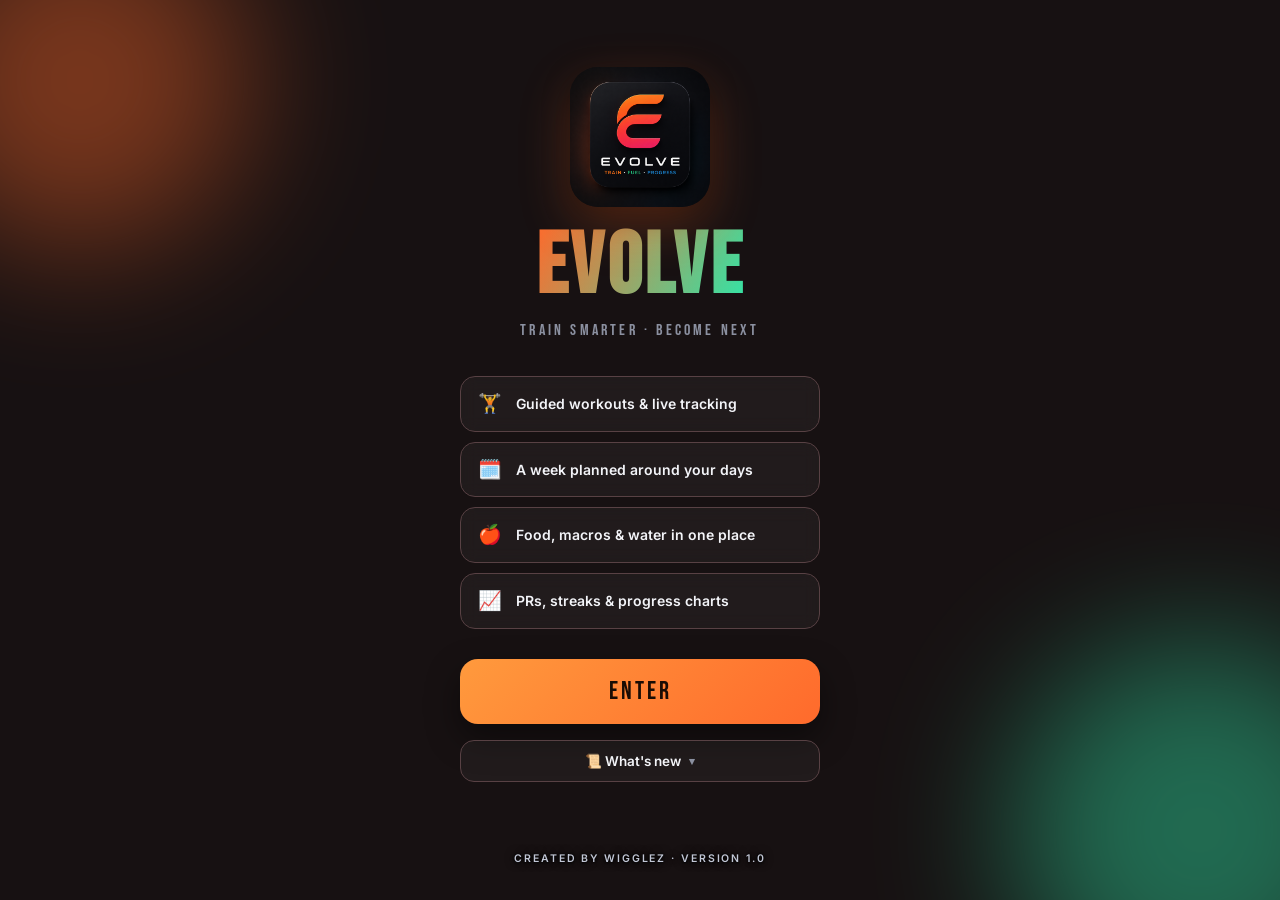
==== index.html @ 2e48fc74 "UI fixes UI fixes" ====
<!doctype html>
<html lang="en">
<head>
<meta charset="utf-8">
<meta name="viewport" content="width=device-width, initial-scale=1, viewport-fit=cover, maximum-scale=1, user-scalable=no">
<meta name="mobile-web-app-capable" content="yes">
<meta name="application-name" content="Evolve">
<meta name="apple-mobile-web-app-capable" content="yes">
<meta name="apple-mobile-web-app-title" content="Evolve">
<meta name="apple-mobile-web-app-status-bar-style" content="black-translucent">
<meta name="theme-color" content="#0C0D11">
<link rel="manifest" href="manifest.json">
<link rel="icon" type="image/png" sizes="64x64" href="favicon.png">
<link rel="icon" type="image/png" sizes="192x192" href="icon-192.png">
<link rel="apple-touch-icon" href="apple-touch-icon.png">
<title>Evolve</title>
<link rel="preconnect" href="https://fonts.googleapis.com">
<link rel="preconnect" href="https://fonts.gstatic.com" crossorigin>
<link href="https://fonts.googleapis.com/css2?family=Bebas+Neue&family=Archivo:wght@600;700;800;900&family=Inter:wght@400;500;600;700;800&display=swap" rel="stylesheet">
<link rel="stylesheet" href="styles.css">
</head>
<body>

<!-- SPLASH -->
<div id="splash">
  <div class="splash-orb o1"></div><div class="splash-orb o2"></div>
  <div class="splash-inner">
    <img class="splash-logo-img" src="icon-512.png" alt="Evolve app logo">
    <div class="splash-mark disp">EVOLVE</div>
    <div class="splash-tag">TRAIN SMARTER · BECOME NEXT</div>
    <div class="splash-feats">
      <div class="sf"><span>🏋️</span>Guided workouts & live tracking</div>
      <div class="sf"><span>🗓️</span>A week planned around your days</div>
      <div class="sf"><span>🍎</span>Food, macros & water in one place</div>
      <div class="sf"><span>📈</span>PRs, streaks & progress charts</div>
    </div>
    <button class="splash-enter" id="enterBtn">ENTER</button>
    <button class="splash-news" id="newsToggle" style="margin-top:16px">📜 What's new<span class="news-chev" id="newsChev">▾</span></button>
    <div class="splash-news-body" id="newsBody"></div>
  </div>
  <div class="splash-foot">Created by Wigglez · Version 1.0</div>
</div>

<!-- APP -->
<div id="app">

  <!-- TRAIN -->
  <!-- HOME (Today) -->
  <section class="screen" id="view-home">
    <div class="topbar">
      <div><div class="hello" id="helloTxt">Let's move</div><div class="date" id="dateTxt">—</div></div>
      <div class="av" id="avInit">E</div>
    </div>
    <div id="homeBody"></div>
  </section>

  <!-- TRAIN (library) -->
  <section class="screen" id="view-train">
    <div class="sect-h" style="margin-top:4px"><h3 style="font-size:30px">Train</h3></div>
    <div class="train-sub">Your workout library — pick a muscle, a preset, or go mega.</div>
    <div id="trainBody"></div>
  </section>

  <!-- CARDIO -->
  <section class="screen" id="view-cardio"><div id="cardioBody"></div></section>

  <!-- FUEL -->
  <section class="screen" id="view-fuel"><div id="fuelBody"></div></section>

  <!-- STATS / PROGRESS -->
  <section class="screen" id="view-stats"><div id="statsBody"></div></section>

  <!-- MORE -->
  <section class="screen" id="view-more"><div id="moreBody"></div></section>
  <section class="screen" id="view-coach"><div id="coachBody"></div></section>

</div>

<!-- LIVE TRACKER -->
<div id="live">
  <div class="live-head">
    <button class="iconbtn" id="liveClose">✕</button>
    <div class="ttl" id="liveTitle">Workout</div>
    <div class="row" style="gap:8px">
      <button class="iconbtn star" id="liveFav" title="Save as favourite">☆</button>
      <button class="btn str sm" id="liveFinish">Finish</button>
    </div>
  </div>
  <div class="live-body" id="liveBody"></div>
  <div class="rest-bar hidden" id="restBar"></div>
</div>

<!-- NAV -->
<nav id="nav" class="hidden">
  <button data-tab="home" class="on"><svg viewBox="0 0 24 24"><path d="M3 11l9-8 9 8M5 10v10h5v-6h4v6h5V10"/></svg>Home</button>
  <button data-tab="train"><svg viewBox="0 0 24 24"><path d="M6.5 6.5l11 11M4 8l-1 1 2 2M20 16l1-1-2-2M8 4l-1 1 2 2M16 20l1-1-2-2"/><rect x="5" y="9" width="3" height="6" rx="1"/><rect x="16" y="9" width="3" height="6" rx="1"/></svg>Train</button>
  <button data-tab="fuel" class="fuelTab"><svg viewBox="0 0 24 24"><path d="M12 3c0 3-2 4-2 7a4 4 0 008 0c0-4-3-6-3-9M12 21a6 6 0 01-6-6"/></svg>Fuel</button>
  <button data-tab="stats"><svg viewBox="0 0 24 24"><path d="M4 20V10M10 20V4M16 20v-7M22 20H2"/></svg>Progress</button>
  <button data-tab="more"><svg viewBox="0 0 24 24"><circle cx="12" cy="12" r="3"/><path d="M19 12a7 7 0 00-.1-1l2-1.5-2-3.4-2.3 1a7 7 0 00-1.7-1l-.3-2.6h-4l-.3 2.6a7 7 0 00-1.7 1l-2.3-1-2 3.4 2 1.5a7 7 0 000 2l-2 1.5 2 3.4 2.3-1a7 7 0 001.7 1l.3 2.6h4l.3-2.6a7 7 0 001.7-1l2.3 1 2-3.4-2-1.5a7 7 0 00.1-1z"/></svg>More</button>
</nav>
<button id="fuelFab" class="hidden" aria-label="Add food">＋</button>


<!-- MODAL -->
<div id="modalWrap"><div class="modal-bg" id="modalBg"></div><div class="modal" id="modal"></div></div>

<div id="flash"></div>
<div id="toast"></div>
<div id="kbdDone"><button type="button">Done</button></div>
<script src="data.js"></script>
<script src="food-packs.js"></script>
<script src="app.js"></script>
</body>
</html>
---- styles.css ----
:root{
  /* v3.31 — heading font is switchable in Settings → Preferences.
     Default "Modern" = Inter (clean). JS swaps this var for Bold/Classic. */
  --font-disp:"Inter",-apple-system,BlinkMacSystemFont,"Segoe UI",Roboto,sans-serif;
  --font-disp-spacing:-0.01em;
  --ink:#0C0D11; --ink2:#101218; --surface:#15171F; --surface2:#1C1F2A; --surface3:#232735;
  --line:#272B38; --line2:#333849;
  --text:#F3F4F8; --muted:#8B90A0; --muted2:#5C6273;
  --strength:#FF6A2C; --strength2:#FF9A3D;
  --fuel:#2FE6A8; --fuel2:#37E0C4;
  --danger:#FF5470; --gold:#FFC857; --blue:#5AA9FF;
  --r:16px; --r-sm:11px; --r-lg:24px;
  --grad-brand:linear-gradient(120deg,var(--strength),var(--fuel));
  --grad-str:linear-gradient(135deg,var(--strength2),var(--strength));
  --grad-fuel:linear-gradient(135deg,var(--fuel2),var(--fuel));
  --shadow:0 10px 30px rgba(0,0,0,.45);
  --safe-b:env(safe-area-inset-bottom,0px);
  --safe-t:env(safe-area-inset-top,0px);
}
*{box-sizing:border-box;-webkit-tap-highlight-color:transparent}
html,body{margin:0;padding:0;background:var(--ink);color:var(--text);
  font-family:Inter,-apple-system,BlinkMacSystemFont,"Segoe UI",Roboto,sans-serif;
  font-size:16px;line-height:1.45;overscroll-behavior-y:none;-webkit-font-smoothing:antialiased}
html{touch-action:manipulation;-webkit-text-size-adjust:100%}
body{max-width:560px;margin:0 auto;min-height:100vh;position:relative;overflow-x:hidden}
h1,h2,h3,h4{margin:0;font-weight:700}
.disp{font-family:var(--font-disp);font-weight:800;letter-spacing:var(--font-disp-spacing,.01em);line-height:1.02}
button{font-family:inherit;cursor:pointer;border:none;background:none;color:inherit}
input,select{font-family:inherit;font-size:16px}
input:focus,select:focus,button:focus-visible{outline:2px solid var(--strength);outline-offset:2px}
a{color:var(--fuel)}
.num{font-variant-numeric:tabular-nums;font-feature-settings:"tnum"}
.muted{color:var(--muted)}
.tiny{font-size:12px}
.center{text-align:center}
.hidden{display:none!important}

/* ---------- SPLASH (v3 redesign) ---------- */
#splash{position:fixed;inset:0;z-index:200;background:var(--ink);
  display:flex;flex-direction:column;align-items:center;overflow-y:auto;overflow-x:hidden;
  padding:calc(36px + var(--safe-t)) 26px calc(34px + var(--safe-b));text-align:center;
  transition:opacity .5s ease, visibility .5s}
#splash.gone{opacity:0;visibility:hidden;pointer-events:none}
.splash-orb{position:absolute;border-radius:50%;filter:blur(70px);opacity:.42;pointer-events:none;
  animation:orb 9s ease-in-out infinite alternate}
.splash-orb.o1{width:340px;height:340px;top:-90px;left:-90px;background:var(--strength)}
.splash-orb.o2{width:380px;height:380px;bottom:-120px;right:-110px;background:var(--fuel);animation-delay:-4.5s}
@keyframes orb{from{transform:translate(0,0) scale(1)}to{transform:translate(26px,18px) scale(1.12)}}
.splash-inner{position:relative;z-index:2;display:flex;flex-direction:column;align-items:center;width:100%;max-width:360px;margin:auto 0 0}
.splash-news{width:100%;display:flex;align-items:center;justify-content:center;gap:8px;background:rgba(255,255,255,.045);border:1px solid var(--line2);border-radius:14px;padding:12px 14px;color:var(--text);font-weight:600;font-size:13.5px;font-family:inherit;margin-bottom:12px;cursor:pointer}
.splash-news .news-chev{transition:transform .2s;color:var(--muted);font-size:11px}
.splash-news.open .news-chev{transform:rotate(180deg)}
.splash-news-body{display:none;width:100%;background:rgba(255,255,255,.03);border:1px solid var(--line);border-radius:14px;padding:14px;margin:-4px 0 8px;text-align:left;font-size:12.5px;line-height:1.6;color:var(--muted);max-height:40vh;overflow:auto}
.splash-news-body.open{display:block}
.splash-news-body b{color:var(--text)}
.splash-logo-img{width:min(34vw,140px);height:auto;display:block;margin:0 auto 18px;
  border-radius:28px;box-shadow:0 18px 50px rgba(255,106,44,.28),0 8px 24px rgba(0,0,0,.5);
  animation:logoIn .7s cubic-bezier(.2,.8,.2,1) both}
@keyframes logoIn{from{opacity:0;transform:translateY(10px) scale(.94)}to{opacity:1;transform:none}}
.splash-mark{font-size:clamp(48px,15vw,86px);letter-spacing:.04em;line-height:1;max-width:100%;
  background:var(--grad-brand);-webkit-background-clip:text;background-clip:text;color:transparent}
.splash-tag{font-family:var(--font-disp),sans-serif;font-size:16px;letter-spacing:.2em;color:var(--muted);margin-top:8px}
.splash-feats{display:flex;flex-direction:column;gap:10px;width:100%;margin:34px 0 30px}
.sf{display:flex;align-items:center;gap:13px;text-align:left;font-size:14px;font-weight:600;color:var(--text);
  background:rgba(255,255,255,.045);border:1px solid var(--line2);border-radius:15px;padding:13px 16px;
  backdrop-filter:blur(8px);-webkit-backdrop-filter:blur(8px)}
.sf span{font-size:19px;width:26px;text-align:center}
.splash-enter{font-family:var(--font-disp),sans-serif;font-size:25px;letter-spacing:.12em;width:100%;
  padding:17px 0;border-radius:18px;background:var(--grad-str);color:#1a0c04;
  box-shadow:0 14px 34px rgba(0,0,0,.45);transition:transform .15s}
.splash-enter:active{transform:scale(.97)}
.splash-foot{margin-top:auto;padding-top:26px;color:#C2C7D6;font-size:10.5px;letter-spacing:.18em;text-transform:uppercase;z-index:2;font-weight:600;text-align:center;text-shadow:0 1px 4px rgba(0,0,0,.9),0 0 10px rgba(0,0,0,.7),0 0 2px rgba(0,0,0,.95)}

/* ---------- APP SHELL ---------- */
#app{display:none;flex-direction:column;min-height:100vh;padding-top:var(--safe-t)}
#app.on{display:flex}
.screen{display:none;flex:1;padding:14px 16px calc(150px + var(--safe-b));overflow-x:clip}
.screen.active{display:block;animation:fade .3s ease}
@keyframes fade{from{opacity:0;transform:translateY(6px)}to{opacity:1;transform:none}}

.topbar{display:flex;align-items:center;justify-content:space-between;padding:8px 2px 14px}
.topbar .hello{font-size:13px;color:var(--muted);letter-spacing:.04em}
.topbar .date{font-family:var(--font-disp),sans-serif;font-size:30px;letter-spacing:.03em}
.topbar .av{width:42px;height:42px;border-radius:50%;background:var(--grad-str);display:flex;
  align-items:center;justify-content:center;font-family:var(--font-disp);font-size:22px;color:#1a0c04}

.eyebrow{font-size:11px;letter-spacing:.22em;text-transform:uppercase;color:var(--muted);font-weight:600}
.sect-title{font-size:34px;margin:2px 0 14px}
.sect-h{display:flex;align-items:baseline;justify-content:space-between;margin:22px 0 12px}
.sect-h h3{font-family:var(--font-disp);font-size:26px;letter-spacing:var(--font-disp-spacing,.02em);font-weight:800}
.help-bar{display:flex;align-items:center;justify-content:space-between;width:100%;gap:10px;
  background:var(--surface);border:1px solid var(--line);border-radius:12px;
  padding:10px 14px;margin:0 0 12px;color:var(--muted);font-size:13.5px;font-weight:600;transition:transform .12s}
.help-bar:active{transform:scale(.99)}
.help-bar .hb-l{display:flex;align-items:center;gap:8px}
.help-bar .hb-i{color:var(--fuel);font-size:15px}
.help-bar .hb-go{color:var(--muted2);font-size:18px}
.help-body p{margin:0 0 11px;line-height:1.6;color:var(--muted)}
.help-body b{color:var(--text)}
.help-body .help-lead{color:var(--text);font-weight:600;font-size:14px;margin-bottom:14px;line-height:1.5}
.help-row{display:grid;grid-template-columns:104px 1fr;gap:12px;padding:9px 0;border-top:1px solid var(--line);align-items:start}
.help-row:first-of-type{border-top:none}
.help-row>b{color:var(--text);font-size:13px;font-weight:700;line-height:1.4}
.help-row>span{color:var(--muted);font-size:13px;line-height:1.5}
.help-row>span b{color:var(--text);font-weight:600}

/* cards */
.card{background:var(--surface);border:1px solid var(--line);border-radius:var(--r);padding:16px}
.card+.card{margin-top:12px}
.acc{background:var(--surface);border:1px solid var(--line);border-radius:var(--r);margin-bottom:12px;overflow:hidden}
.acc-head{width:100%;display:flex;align-items:center;justify-content:space-between;gap:10px;background:none;border:none;color:var(--text);padding:16px;font-size:15.5px;font-weight:700;cursor:pointer;font-family:inherit;text-align:left}
.acc-head .acc-ic{margin-right:9px}
.acc-head .acc-x{transition:transform .22s;color:var(--muted);font-size:12px;flex:0 0 auto}
.acc-head.open .acc-x{transform:rotate(180deg)}
.acc-head .acc-sub{display:block;font-size:12px;font-weight:500;color:var(--muted);margin-top:2px}
.acc-body{padding:2px 14px 16px}
.acc-danger{border-color:rgba(255,107,90,.4)}
.acc-danger .acc-head{color:#FF6B5A}
/* v3.22 — Settings profile header + coloured section icons */
.more-prof{display:flex;align-items:center;gap:13px;background:radial-gradient(150% 130% at 0% 0%,var(--strength-soft,rgba(255,106,44,.2)),transparent 60%),var(--surface);
  border:1px solid var(--line2);border-radius:var(--r-lg);padding:16px;margin-bottom:16px}
.more-av{width:52px;height:52px;flex:0 0 auto;border-radius:50%;background:var(--grad-str);color:#1a0c04;
  display:flex;align-items:center;justify-content:center;font-family:var(--font-disp);font-size:26px;
  box-shadow:0 8px 20px var(--strength-soft,rgba(255,106,44,.4))}
.more-prof-main{flex:1;min-width:0}
.more-prof-name{font-family:var(--font-disp);font-size:23px;letter-spacing:.02em;line-height:1.05}
.more-prof-sub{font-size:12.5px;color:var(--muted);margin-top:2px;overflow:hidden;text-overflow:ellipsis;white-space:nowrap}
.acc-head .acc-ic{display:inline-flex;align-items:center;justify-content:center;width:30px;height:30px;border-radius:9px;
  margin-right:11px;font-size:15px;background:var(--surface3);vertical-align:middle}
.acc-head .acc-ic.ic-prof{background:var(--strength-soft,rgba(255,106,44,.22))}
.acc-head .acc-ic.ic-units{background:rgba(90,169,255,.20)}
.acc-head .acc-ic.ic-prefs{background:rgba(169,119,255,.20)}
.acc-head .acc-ic.ic-stats{background:rgba(47,230,168,.18)}
.acc-head .acc-ic.ic-backup{background:rgba(255,200,87,.20)}
.acc-head .acc-ic.ic-help{background:rgba(90,169,255,.20)}
.hist-item{border-top:1px solid var(--line)}
.hist-item:first-child{border-top:none}
.hist-head{cursor:pointer}
.hist-head .hist-x{color:var(--muted);font-size:12px;transition:transform .2s;flex:0 0 auto;margin:0 2px}
.hist-body{padding:0 4px 14px 50px}
.hist-date{font-size:11.5px;color:var(--muted);text-transform:uppercase;letter-spacing:.05em;margin:0 0 9px}
.hist-ex{display:flex;justify-content:space-between;gap:14px;padding:7px 0;border-top:1px dashed var(--line)}
.hist-ex:first-of-type{border-top:none}
.hx-n{font-size:14px;font-weight:600;color:var(--text);min-width:0}
.hx-s{font-size:13px;color:var(--muted);text-align:right;font-variant-numeric:tabular-nums;flex:0 0 auto}
.hist-empty{font-size:13px;color:var(--muted2);padding:4px 0}
.pager{display:flex;align-items:center;justify-content:space-between;gap:10px;padding:13px 2px 2px;border-top:1px solid var(--line);margin-top:6px}
.pager-btn{background:var(--surface2);border:1px solid var(--line2);color:var(--text);border-radius:10px;padding:8px 15px;font-size:13px;font-weight:600;font-family:inherit;cursor:pointer}
.pager-btn:disabled{opacity:.35}
.pager-lab{font-size:12.5px;color:var(--muted);font-variant-numeric:tabular-nums}
.row{display:flex;gap:10px}
.row.wrap{flex-wrap:wrap}
.grid2{display:grid;grid-template-columns:1fr 1fr;gap:10px}
.grid3{display:grid;grid-template-columns:repeat(3,1fr);gap:10px}

/* buttons */
.btn{display:inline-flex;align-items:center;justify-content:center;gap:8px;
  padding:13px 18px;border-radius:13px;font-weight:700;font-size:15px;
  background:var(--surface2);border:1px solid var(--line2);color:var(--text);transition:transform .12s,background .2s}
.btn:active{transform:scale(.97)}
.btn.block{width:100%}
.btn.str{background:var(--grad-str);color:#1a0c04;border:none}
.btn.fuel{background:var(--grad-fuel);color:#062018;border:none}
.btn.ghost{background:transparent}
.btn.sm{padding:9px 13px;font-size:13px;border-radius:10px}
.btn.danger{color:var(--danger);border-color:rgba(255,84,112,.4)}
.btn.dfill{background:var(--danger);color:#fff;border:none}
.btn.danger-solid{background:linear-gradient(135deg,#FF5A4D,#E11515);color:#fff;border:none;font-weight:700;box-shadow:0 6px 18px rgba(225,21,21,.32)}
.btn:disabled{opacity:.4;cursor:not-allowed;box-shadow:none;filter:saturate(.5)}
.btn.gold{background:linear-gradient(135deg,#FFD98A,var(--gold));color:#2a1c00;border:none}
.chip{padding:9px 15px;border-radius:40px;background:var(--surface2);border:1px solid var(--line2);
  font-weight:600;font-size:14px;color:var(--muted);transition:.18s;white-space:nowrap}
.chip.on{background:var(--text);color:var(--ink);border-color:var(--text)}
.chip.str.on{background:var(--strength);color:#1a0c04;border-color:var(--strength)}
.chip.fuel.on{background:var(--fuel);color:#062018;border-color:var(--fuel)}

/* inputs */
.field{margin-bottom:14px}
.field label{display:block;font-size:12px;letter-spacing:.05em;text-transform:uppercase;color:var(--muted);margin-bottom:7px;font-weight:600}
.input{width:100%;background:var(--ink2);border:1px solid var(--line2);border-radius:12px;
  padding:14px 14px;color:var(--text);font-size:16px}
.input::placeholder{color:var(--muted2)}
select.input{appearance:none;background-image:url("data:image/svg+xml;utf8,<svg xmlns='http://www.w3.org/2000/svg' width='12' height='8' viewBox='0 0 12 8'><path d='M1 1l5 5 5-5' stroke='%238B90A0' stroke-width='2' fill='none' stroke-linecap='round'/></svg>");
  background-repeat:no-repeat;background-position:right 16px center;padding-right:40px}
.seg{display:flex;background:var(--ink2);border:1px solid var(--line2);border-radius:12px;padding:4px;gap:4px}
.seg button{flex:1;padding:10px;border-radius:9px;font-weight:600;color:var(--muted);font-size:14px}
.seg button.on{background:var(--surface3);color:var(--text)}
.seg.vstack{flex-direction:column}
.seg.vstack button{width:100%}
/* v3.30 — horizontal-scroll segment for many options (e.g. backup reminders) */
.seg.scroll{overflow-x:auto;-webkit-overflow-scrolling:touch;scrollbar-width:none}
.seg.scroll::-webkit-scrollbar{display:none}
.seg.scroll button{flex:0 0 auto;white-space:nowrap;padding:10px 16px}
/* v3.30 — Plate-based food logger */
.logger{display:flex;flex-direction:column;max-height:82vh}
.logger .lg-top{flex:0 0 auto}
.logger .lg-meal{display:flex;flex-wrap:wrap;gap:6px}
.logger .lg-actions{display:flex;gap:8px;margin-bottom:4px}
.logger .lg-cats{display:flex;flex-wrap:wrap;gap:6px;margin-top:8px}
.logger .lg-scroll{flex:1 1 auto;overflow-y:auto;min-height:120px;margin:8px -4px 0;padding:0 4px}
.chip.sm.plus b{color:var(--fuel);font-weight:800;margin-left:2px}
.iconbtn.lg-adj{opacity:.7}
.lg-plate{flex:0 0 auto;border-top:1px solid var(--line2);margin:8px -16px -16px;padding:12px 16px calc(14px + var(--safe-b));background:var(--surface)}
.lg-plate-empty{text-align:center;padding:10px 4px 2px;line-height:1.5}
.lg-plate-head{display:flex;justify-content:space-between;align-items:center;font-weight:700;font-size:13px;margin-bottom:8px;gap:10px}
.lg-plate-head .num{color:var(--muted);font-weight:600;font-size:12px}
.lg-plate-items{max-height:34vh;overflow-y:auto;margin-bottom:10px}
.lg-pi{display:flex;flex-direction:column;padding:7px 0;border-top:1px solid var(--line)}
.lg-pi:first-child{border-top:none}
.lg-pi-row{display:flex;align-items:center;gap:8px}
.lg-pi-main{cursor:pointer}
.lg-pi .fn{font-weight:600;font-size:14px;white-space:nowrap;overflow:hidden;text-overflow:ellipsis}
.lg-pi .fm{font-size:12px;color:var(--muted)}
.lg-pi-edit{width:100%;margin-top:8px;padding-top:8px;border-top:1px dashed var(--line2)}
.lg-pi-edit .row.wrap{margin:0 0 8px}
.lg-pi-edit .chip.sm{flex:0 0 auto}
.su-units{display:grid;grid-template-columns:1fr 1fr;gap:12px}

/* progress ring + bars */
.ring-wrap{position:relative;width:170px;height:170px;margin:0 auto}
.ring-wrap .lbl{position:absolute;inset:0;display:flex;flex-direction:column;align-items:center;justify-content:center}
.ring-wrap .lbl .big{font-family:var(--font-disp);font-size:48px;line-height:1}
.ring-wrap .lbl .sub{font-size:12px;color:var(--muted);letter-spacing:.06em;text-transform:uppercase}
.bar{height:9px;border-radius:6px;background:var(--ink2);overflow:hidden}
.bar>i{display:block;height:100%;border-radius:6px;transition:width .5s}
.macro{margin-top:12px}
.macro .top{display:flex;justify-content:space-between;font-size:13px;margin-bottom:6px}
.macro .top b{font-weight:700}

/* stat tiles */
.stat{background:var(--surface);border:1px solid var(--line);border-radius:var(--r);padding:14px}
.stat .k{font-size:11px;letter-spacing:.1em;text-transform:uppercase;color:var(--muted);font-weight:600}
.stat .v{font-family:var(--font-disp);font-size:38px;line-height:1;margin-top:4px}
.stat .v small{font-family:Inter;font-size:13px;color:var(--muted);font-weight:600;letter-spacing:0}
.home-glance{cursor:pointer}
.home-glance:active{transform:scale(.99)}

/* list rows */
.lrow{display:flex;align-items:center;gap:12px;padding:13px 0;border-bottom:1px solid var(--line)}
.lrow:last-child{border-bottom:none}
.lrow .ico{width:40px;height:40px;border-radius:11px;background:var(--surface2);display:flex;align-items:center;justify-content:center;flex-shrink:0}
.lrow .main{flex:1;min-width:0}
.lrow .main .t{font-weight:600;font-size:15px;white-space:nowrap;overflow:hidden;text-overflow:ellipsis}
.lrow .main .s{font-size:12.5px;color:var(--muted)}
.lrow .end{text-align:right;flex-shrink:0}
.iconbtn{width:34px;height:34px;border-radius:9px;display:flex;align-items:center;justify-content:center;background:var(--surface2);border:1px solid var(--line2);flex-shrink:0}
.iconbtn.info{color:var(--blue)}
.iconbtn.star{color:var(--muted2);font-size:18px}
.iconbtn.star.on{color:var(--gold);border-color:rgba(255,200,87,.5)}
.chip.gold-chip{color:var(--gold);border-color:rgba(255,200,87,.4)}
.del{color:var(--danger);font-size:20px;padding:4px 8px}

/* muscle group tiles */
.mg-grid{display:grid;grid-template-columns:1fr 1fr;gap:12px}
.mg{position:relative;border-radius:var(--r);padding:18px 16px;min-height:116px;overflow:hidden;
  border:1px solid var(--line2);display:flex;flex-direction:column;justify-content:flex-end;
  background:var(--surface);transition:transform .12s}
.mg:active{transform:scale(.97)}
.mg .nm{font-family:var(--font-disp);font-size:30px;letter-spacing:.02em;position:relative;z-index:2}
.mg .ct{font-size:12px;color:var(--text);letter-spacing:.04em;text-transform:uppercase;position:relative;z-index:2;font-weight:700;opacity:.7}
.mg .glow{position:absolute;inset:0;opacity:.55}
.mega-card{position:relative;width:100%;text-align:left;margin-top:14px;border-radius:var(--r);padding:18px 18px;overflow:hidden;
  border:1px solid var(--line2);background:linear-gradient(120deg,rgba(255,106,44,.16),rgba(47,230,168,.14));transition:transform .12s}
.mega-card:active{transform:scale(.98)}
.mega-card .mega-glow{position:absolute;inset:0;background:radial-gradient(120% 120% at 0% 0%,rgba(255,106,44,.25),transparent 50%),radial-gradient(120% 120% at 100% 100%,rgba(47,230,168,.22),transparent 50%)}
.mega-card .nm{font-size:30px;letter-spacing:.02em;line-height:1}
.mega-card .ct{font-size:12.5px;color:#cfd3dd;margin-top:5px}
.mg-step{margin-bottom:18px}
.mg-lab{font-family:var(--font-disp),sans-serif;font-size:18px;letter-spacing:.04em;color:var(--text);margin-bottom:8px}
.mg-sub{display:block;font-size:11px;letter-spacing:.08em;text-transform:uppercase;color:var(--muted);margin-bottom:6px;font-weight:600}
.mg-preview{background:var(--ink2);border:1px solid var(--line2);border-radius:12px;padding:12px 14px;font-size:13.5px;color:var(--muted);margin-bottom:6px}

/* env toggle / favourites pill row */
.env-row{display:flex;gap:10px;margin:4px 0 18px}
.env-seg{flex:1;display:flex;background:var(--ink2);border:1px solid var(--line2);border-radius:14px;padding:4px;gap:4px}
.env-seg button{flex:1;padding:11px;border-radius:10px;font-weight:700;color:var(--muted);font-size:14px}
.env-seg button.on{background:var(--surface3);color:var(--text)}
.fav-pill{display:flex;align-items:center;gap:6px;padding:0 16px;border-radius:14px;border:1px solid rgba(255,200,87,.4);color:var(--gold);font-weight:700;background:rgba(255,200,87,.06)}
.ihelp{font-size:13px;color:var(--blue);vertical-align:middle}
.fav-grid{display:flex;flex-direction:column;gap:8px;max-height:46vh;overflow:auto}
.fav-chip{display:flex;align-items:center;justify-content:space-between;gap:8px;background:var(--ink2);border:1px solid var(--line2);border-radius:12px;padding:10px 12px;font-size:14px}

/* weekly planner */
.plan-card{background:linear-gradient(120deg,rgba(90,169,255,.12),rgba(47,230,168,.10));border:1px solid var(--line2);border-radius:var(--r);padding:16px;margin-bottom:18px}
.plan-strip{display:flex;gap:6px;margin-top:10px;overflow-x:auto;-webkit-overflow-scrolling:touch}
.plan-day{flex:0 0 auto;min-width:62px;text-align:center;border-radius:12px;padding:9px 6px;border:1px solid var(--line2);background:var(--ink2)}
.plan-day .dn{font-size:10px;letter-spacing:.08em;text-transform:uppercase;color:var(--muted)}
.plan-day .dl{font-size:12px;font-weight:700;margin-top:3px;color:var(--text)}
.plan-day.today{border-color:var(--strength);box-shadow:0 0 0 1px var(--strength) inset}
.plan-day.rest{opacity:.55}
.plan-day.done{background:rgba(47,230,168,.16);border-color:rgba(47,230,168,.5)}
.day-pick{display:grid;grid-template-columns:repeat(7,1fr);gap:6px}
.day-pick button{padding:10px 0;border-radius:10px;border:1px solid var(--line2);background:var(--ink2);font-weight:700;font-size:12px;color:var(--muted)}
.day-pick button.on{background:var(--grad-brand);color:#1a1300;border-color:transparent}
.coach{background:var(--ink2);border:1px solid var(--line2);border-radius:12px;padding:12px 14px;font-size:13px;line-height:1.5;color:var(--text);margin-top:12px}

/* calendar */
.cal-head{display:flex;align-items:center;justify-content:space-between;margin-bottom:8px}
.cal-grid{display:grid;grid-template-columns:repeat(7,1fr);gap:4px}
.cal-dow{font-size:10px;color:var(--muted);text-align:center;padding-bottom:2px}
.cal-cell{aspect-ratio:1;border-radius:9px;background:var(--ink2);display:flex;flex-direction:column;align-items:center;justify-content:center;font-size:12px;color:var(--muted2);position:relative;border:1px solid transparent}
.cal-cell.has{color:var(--text);cursor:pointer}
.cal-cell.today{border-color:var(--strength)}
.cal-dot{width:6px;height:6px;border-radius:50%;margin-top:2px}
.cal-dot.both{background:linear-gradient(90deg,var(--strength),var(--fuel))}
.cal-dot.str{background:var(--strength)} .cal-dot.car{background:var(--fuel)}
.cal-cell.sched{border-color:rgba(255,106,44,.45)}

/* set extras: rir, warmup, plates */
.set-block.warmup{opacity:.92;border-style:dashed}
.warm-tag{font-size:9px;letter-spacing:.06em;text-transform:uppercase;color:var(--gold);font-weight:700;margin-left:6px}
.rir-row{display:flex;align-items:center;gap:6px;margin-top:8px;flex-wrap:wrap}
.rir-row .rl{font-size:10px;letter-spacing:.07em;text-transform:uppercase;color:var(--muted)}
.rir-chip{padding:5px 9px;border-radius:8px;border:1px solid var(--line2);background:var(--ink2);font-size:12px;font-weight:700;color:var(--muted)}
.rir-chip.on{background:var(--surface3);color:var(--text);border-color:var(--line)}
.ghost-hint{font-size:11px;color:var(--muted2);margin:2px 0 8px}
.ex-tools{display:flex;gap:6px;flex-wrap:wrap;margin-top:2px}
.ex-tool{font-size:11px;font-weight:700;padding:6px 10px;border-radius:9px;border:1px solid var(--line2);background:var(--ink2);color:var(--muted)}
.ss-link{display:flex;justify-content:center;margin:-4px 0 10px}
.ss-link button{font-size:11px;font-weight:700;color:var(--blue);padding:5px 12px;border-radius:20px;border:1px dashed rgba(90,169,255,.4)}
.ss-badge{display:inline-block;font-size:9px;letter-spacing:.06em;text-transform:uppercase;color:var(--blue);border:1px solid rgba(90,169,255,.4);border-radius:6px;padding:2px 6px;margin-left:6px}
.ex-card.ss{border-color:rgba(90,169,255,.45);box-shadow:0 0 0 1px rgba(90,169,255,.15) inset}
.plate-vis{display:flex;align-items:center;justify-content:center;gap:3px;flex-wrap:wrap;margin:14px 0}
.plate{display:flex;align-items:center;justify-content:center;border-radius:4px;color:#0c0f17;font-weight:800;font-size:12px;min-width:30px}
.streak-grid{display:flex;gap:10px}
.streak-tile{flex:1;background:var(--ink2);border:1px solid var(--line2);border-radius:14px;padding:14px;text-align:center}
.streak-tile .big{font-family:var(--font-disp);font-size:34px;line-height:1}
.theme-row{display:flex;gap:10px;flex-wrap:wrap}
.theme-sw{width:46px;height:46px;border-radius:13px;border:2px solid var(--line2);box-shadow:0 4px 12px rgba(0,0,0,.3)}
.theme-sw.on{border-color:var(--text);box-shadow:0 0 0 2px var(--text) inset}

/* HOME redesign */
.hero{position:relative;border-radius:var(--r-lg);padding:24px 20px 20px;overflow:hidden;border:1px solid var(--line2);
  background:radial-gradient(140% 110% at 8% 0%, var(--strength-soft, rgba(255,106,44,.22)), transparent 55%),
             radial-gradient(140% 120% at 100% 100%, rgba(47,230,168,.16), transparent 55%), var(--surface)}
.hero-eyebrow{font-size:11px;letter-spacing:.14em;text-transform:uppercase;color:var(--muted);font-weight:700}
.hero-title{font-family:var(--font-disp),sans-serif;font-size:40px;letter-spacing:.02em;line-height:1.05;margin:6px 0 6px}
.hero-sub{color:var(--muted);font-size:14px;line-height:1.5;margin-bottom:16px;max-width:300px}
.hero-btn{font-size:16.5px;padding:16px}
.qa-grid{display:grid;grid-template-columns:repeat(4,1fr);gap:10px;margin-top:14px}
.qa{display:flex;flex-direction:column;align-items:center;gap:7px;background:var(--surface);border:1px solid var(--line);
  border-radius:16px;padding:14px 4px 12px;font-size:11.5px;font-weight:700;color:var(--muted)}
.qa .qi{font-size:22px;line-height:1}
.qa .ql{transition:color .15s}
.qa:active{transform:scale(.96)}
.qa.qa-str{background:radial-gradient(120% 90% at 50% -12%,rgba(255,106,44,.18),var(--surface) 68%);border-color:rgba(255,106,44,.45)}
.qa.qa-str .ql{color:var(--strength2)}
.qa.qa-gold{background:radial-gradient(120% 90% at 50% -12%,rgba(255,200,87,.18),var(--surface) 68%);border-color:rgba(255,200,87,.45)}
.qa.qa-gold .ql{color:var(--gold)}
.qa.qa-blue{background:radial-gradient(120% 90% at 50% -12%,rgba(90,169,255,.18),var(--surface) 68%);border-color:rgba(90,169,255,.45)}
.qa.qa-blue .ql{color:var(--blue)}
.qa.qa-fuel{background:radial-gradient(120% 90% at 50% -12%,rgba(47,230,168,.18),var(--surface) 68%);border-color:rgba(47,230,168,.45)}
.qa.qa-fuel .ql{color:var(--fuel)}
.snap{margin-top:14px}
.snap-row{display:flex;justify-content:space-between;text-align:center}
.snap-row>div{flex:1}
.snap-row .sv{font-family:var(--font-disp),sans-serif;font-size:28px;line-height:1}
.snap-row .sk{font-size:10.5px;letter-spacing:.06em;text-transform:uppercase;color:var(--muted);margin-top:3px}
.cardio-card{margin-top:14px}
.fuel-hero{background:radial-gradient(150% 130% at 50% -20%, rgba(47,230,168,.16), transparent 60%), var(--surface);border-radius:var(--r-lg)}
.mini-hero{position:relative;border-radius:var(--r-lg);padding:18px;border:1px solid var(--line2);margin-bottom:14px;
  background:radial-gradient(150% 120% at 0% 0%, var(--strength-soft, rgba(255,106,44,.2)), transparent 55%), var(--surface)}
.mini-hero .mh-t{font-family:var(--font-disp);font-size:24px;letter-spacing:.03em;margin-bottom:10px}
.mh-row{display:flex;text-align:center}
.mh-row>div{flex:1}
.mh-row .v{font-family:var(--font-disp);font-size:30px;line-height:1}
.mh-row .k{font-size:10px;letter-spacing:.08em;text-transform:uppercase;color:var(--muted);margin-top:4px}
.mg{min-height:112px}
.mg .go{position:absolute;top:12px;right:14px;z-index:2;font-size:20px;color:var(--muted2)}
.train-sub{color:var(--muted);font-size:13.5px;margin:-6px 0 14px}
.mg .gi{position:absolute;top:12px;left:14px;z-index:2;font-size:20px}
.preset-scroll{display:flex;gap:10px;overflow-x:auto;-webkit-overflow-scrolling:touch;padding:2px 2px 6px;margin:0 -2px}
.preset-card{flex:0 0 auto;width:128px;text-align:left;background:var(--surface);border:1px solid var(--line2);
  border-radius:18px;padding:14px 13px 12px}
.preset-card .pi{font-size:22px;margin-bottom:8px}
.preset-card .pn{font-family:var(--font-disp);font-size:21px;letter-spacing:.03em;line-height:1}
.preset-card .ps{font-size:11px;color:var(--muted);margin-top:4px;font-weight:600}
.preset-card .pg{font-size:10px;color:var(--muted2);margin-top:5px;line-height:1.35}
.preset-card:active{transform:scale(.97)}
.macro-rings{display:flex;justify-content:space-around;text-align:center}
.mring{flex:1}
.mr-wrap{position:relative;display:inline-block}
.mr-ic{position:absolute;inset:0;display:flex;align-items:center;justify-content:center;font-size:22px}
.mr-v{font-weight:800;font-size:16px;margin-top:6px}
.mr-v small{color:var(--muted);font-weight:600;font-size:11px}
.mr-k{font-size:10px;letter-spacing:.08em;text-transform:uppercase;color:var(--muted);margin-top:2px;font-weight:700}
.set-eyebrow{font-size:11px;letter-spacing:.12em;color:var(--muted);font-weight:800;margin:20px 4px 8px}
.set-eyebrow:first-of-type{margin-top:4px}
.cardio-grid{display:grid;grid-template-columns:1fr 1fr;gap:10px}
.cardio-tile{text-align:left;background:var(--surface);border:1px solid var(--line2);border-radius:18px;padding:14px 13px 12px;position:relative;overflow:hidden}
.cardio-tile::after{content:"";position:absolute;inset:0;background:radial-gradient(120% 100% at 100% 0%,rgba(47,230,168,.10),transparent 55%)}
.cardio-tile .cti{font-size:24px;margin-bottom:8px}
.cardio-tile .ctn{font-weight:700;font-size:14px;line-height:1.25}
.cardio-tile .cts{font-size:11px;color:var(--muted);margin-top:5px}
.cardio-tile .per{color:var(--muted2)}
.cardio-tile:active{transform:scale(.97)}
.fin-hero{text-align:center;padding:6px 0 2px}
.fin-check{width:64px;height:64px;border-radius:50%;margin:0 auto 12px;display:flex;align-items:center;justify-content:center;
  font-size:30px;font-weight:800;color:#08130d;background:var(--grad-fuel);box-shadow:0 12px 30px rgba(47,230,168,.35);
  animation:pop .45s cubic-bezier(.34,1.56,.64,1)}
@keyframes pop{from{transform:scale(.4);opacity:0}to{transform:scale(1);opacity:1}}
.fin-t{font-family:var(--font-disp);font-size:30px;letter-spacing:.03em}
.fin-s{color:var(--muted);font-size:13px;margin-top:3px}
.su-hero{text-align:center;padding:4px 0 14px}
.su-ic{width:54px;height:54px;border-radius:17px;margin:0 auto 12px;display:flex;align-items:center;justify-content:center;font-size:25px;background:var(--grad-str)}
.su-t{font-family:var(--font-disp);font-size:30px;letter-spacing:.03em}
.su-s{color:var(--muted);font-size:13px;line-height:1.5;max-width:280px;margin:5px auto 0}
.wf-hero{text-align:center;padding:2px 0 14px}
.wf-ic{width:58px;height:58px;border-radius:18px;margin:0 auto 12px;display:flex;align-items:center;justify-content:center;font-size:27px;background:var(--grad-str);box-shadow:0 12px 30px rgba(0,0,0,.45)}
.wf-t{font-family:var(--font-disp);font-size:30px;letter-spacing:.03em}
.wf-s{color:var(--muted);font-size:13.5px;line-height:1.55;max-width:310px;margin:6px auto 0}
.wf-steps{margin:4px 0 0;padding-left:22px;display:flex;flex-direction:column;gap:10px}
.wf-steps li{font-size:14px;line-height:1.45;color:var(--text);padding-left:4px}
.wf-warn{display:flex;flex-direction:column;gap:12px;background:rgba(255,200,87,.07);border:1px solid rgba(255,200,87,.28);border-radius:16px;padding:14px}
.wf-warn-row{display:flex;gap:11px;font-size:13.5px;line-height:1.5;color:var(--text)}
.wf-warn-row span{flex:1}

/* live tracker */
#live{position:fixed;inset:0;z-index:150;background:var(--ink);display:none;flex-direction:column;
  padding-top:var(--safe-t)}
#live.on{display:flex}
.live-head{display:flex;align-items:center;justify-content:space-between;padding:14px 16px 12px;border-bottom:1px solid var(--line)}
.live-head .ttl{font-family:var(--font-disp);font-size:27px;letter-spacing:.02em;line-height:1}
.live-prog{padding:12px 16px 4px}
.live-prog .lp-top{display:flex;justify-content:space-between;align-items:baseline;margin-bottom:7px}
.live-prog .lp-lab{font-size:10.5px;letter-spacing:.1em;text-transform:uppercase;color:var(--muted);font-weight:700}
.live-prog .lp-num{font-family:var(--font-disp);font-size:20px;color:var(--text)}
.live-prog .bar i{transition:width .35s ease}
.exi{font-size:10.5px;letter-spacing:.1em;text-transform:uppercase;color:var(--muted);font-weight:700;margin-bottom:5px}
.live-body{flex:1;overflow-y:auto;padding:16px 16px 230px}
.ex-card{background:var(--surface);border:1px solid var(--line);border-radius:var(--r-lg);padding:18px;margin-bottom:16px}
.ex-card .eh{display:flex;align-items:center;gap:12px;margin-bottom:14px}
.ex-card .eh .nm{flex:1;font-weight:700;font-size:17px;line-height:1.25}
.ex-tip{margin:-6px 0 14px;color:var(--muted);font-size:13px}
.rest-pick{display:flex;flex-direction:column;gap:8px;margin-bottom:18px}
.rest-pick .rp-lab{font-size:11px;letter-spacing:.14em;color:var(--muted);font-weight:600}
.rp-chips{display:flex;gap:7px;overflow-x:auto}
.rp-chip{flex:1;min-width:52px;padding:11px 6px;border-radius:11px;background:var(--surface2);border:1px solid var(--line2);font-weight:700;font-size:14px;color:var(--muted)}
.rp-chip.on{background:var(--strength);border-color:var(--strength);color:#1a0c04}
.sets-wrap{display:flex;flex-direction:column;gap:12px;margin-bottom:12px}
.set-block{background:var(--ink2);border:1px solid var(--line);border-radius:16px;padding:14px}
.set-block.done{border-color:rgba(47,230,168,.45);background:rgba(47,230,168,.06)}
.set-block .sb-top{display:flex;align-items:center;justify-content:space-between;margin-bottom:12px}
.set-block .sb-top .sl{font-family:var(--font-disp),sans-serif;font-size:21px;letter-spacing:.06em;color:var(--muted)}
.set-block.done .sb-top .sl{color:var(--fuel)}
.sb-done{width:44px;height:44px;border-radius:12px;background:var(--surface2);border:1px solid var(--line2);
  display:flex;align-items:center;justify-content:center;font-size:20px;color:var(--muted)}
.set-block.done .sb-done{background:var(--fuel);border-color:var(--fuel);color:#062018}
.sb-grid{display:grid;grid-template-columns:1fr 1fr;gap:12px}
.sb-complete{width:100%;margin-top:14px;padding:15px;border-radius:13px;border:1px solid var(--line2);
  background:var(--surface2);color:var(--text);font-weight:700;font-size:15.5px;letter-spacing:.01em;
  display:flex;align-items:center;justify-content:center;gap:8px;transition:transform .1s,background .2s}
.sb-complete:active{transform:scale(.98)}
.sb-complete.done{background:var(--grad-fuel);border-color:transparent;color:#062018}
.sb-summary{display:flex;align-items:center;justify-content:space-between;gap:10px;padding:2px 2px 0}
.sb-summary .sv{font-family:var(--font-disp),sans-serif;font-size:30px;letter-spacing:.02em;color:var(--fuel);line-height:1}
.sb-summary .sb-rir{font-size:11px;font-weight:700;letter-spacing:.05em;text-transform:uppercase;color:var(--muted);
  background:var(--ink2);border:1px solid var(--line2);border-radius:8px;padding:5px 9px}
.stepper{background:var(--surface);border:1px solid var(--line2);border-radius:13px;padding:10px 8px}
.stepper .cap{font-size:10px;letter-spacing:.12em;text-transform:uppercase;color:var(--muted);text-align:center;margin-bottom:8px;font-weight:700}
.stepper .ctl{display:flex;align-items:center;gap:4px}
.stepper .ctl button{width:38px;height:46px;border-radius:11px;background:var(--surface2);border:1px solid var(--line2);
  font-size:22px;font-weight:700;color:var(--text);display:flex;align-items:center;justify-content:center;flex-shrink:0}
.stepper .ctl button:active{background:var(--surface3)}
.stepper .ctl input{flex:1;min-width:0;width:40px;background:transparent;border:none;text-align:center;
  font-size:20px;font-weight:800;color:var(--text);font-variant-numeric:tabular-nums;padding:0}
.stepper .ctl input::placeholder{color:var(--muted2);font-weight:600}
.add-set{width:100%;margin-top:2px;border-style:dashed}
.add-ex{margin-top:8px}

.rest-bar{position:fixed;left:0;right:0;bottom:0;max-width:560px;margin:0 auto;
  background:linear-gradient(0deg,var(--ink) 55%,transparent);
  padding:14px 16px calc(16px + var(--safe-b));z-index:160}
.rest-card{background:rgba(22,25,33,.8);backdrop-filter:blur(16px);-webkit-backdrop-filter:blur(16px);
  border:1px solid var(--line2);border-radius:20px;padding:12px 14px;display:flex;align-items:center;gap:14px;
  box-shadow:0 14px 36px rgba(0,0,0,.5)}
.rest-ring{width:62px;height:62px;flex-shrink:0;position:relative}
.rest-ring .t{position:absolute;inset:0;display:flex;align-items:center;justify-content:center;font-family:var(--font-disp);font-size:22px}
.rest-card .ri{flex:1}
.rest-card .ri .l{font-size:11px;text-transform:uppercase;letter-spacing:.1em;color:var(--muted);font-weight:600}
.rest-card .ri .b{font-weight:700;font-size:15px}

/* flash overlay */
#flash{position:fixed;inset:0;z-index:300;pointer-events:none;opacity:0;background:var(--strength)}
#flash.go{animation:flashAnim 1.6s ease}
@keyframes flashAnim{0%,100%{opacity:0}10%,30%,50%{opacity:.85}20%,40%,60%{opacity:0}}

/* modal */
#modalWrap{position:fixed;inset:0;z-index:180;display:none;align-items:flex-end;justify-content:center}
#modalWrap.on{display:flex}
.modal-bg{position:absolute;inset:0;background:rgba(0,0,0,.6);backdrop-filter:blur(3px)}
.modal{position:relative;width:100%;max-width:560px;max-height:88vh;overflow-y:auto;
  background:var(--surface);border:1px solid var(--line2);border-radius:var(--r-lg) var(--r-lg) 0 0;
  padding:20px 18px calc(24px + var(--safe-b));animation:sheet .3s cubic-bezier(.2,.8,.2,1)}
@keyframes sheet{from{transform:translateY(100%)}to{transform:none}}
.modal .grab{width:42px;height:5px;border-radius:5px;background:var(--line2);margin:-6px auto 16px}
.modal h3{font-family:var(--font-disp);font-size:27px;letter-spacing:var(--font-disp-spacing,.02em);font-weight:800;margin-bottom:4px}

/* howto */
.howto-block{margin-top:14px}
.howto-block .lab{font-size:11px;letter-spacing:.12em;text-transform:uppercase;font-weight:700;margin-bottom:4px}
.howto-block.setup .lab{color:var(--blue)} .howto-block.move .lab{color:var(--strength2)}
.howto-block.cue .lab{color:var(--fuel)} .howto-block.avoid .lab{color:var(--danger)}
.howto-block p{margin:0;color:#D8DBE4;font-size:14.5px;line-height:1.5}

/* search list */
.search-list{max-height:46vh;overflow-y:auto;margin-top:8px}
.food-opt{display:flex;align-items:center;justify-content:space-between;padding:12px 4px;border-bottom:1px solid var(--line)}
.food-opt .fn{font-weight:600}.food-opt .fm{font-size:12px;color:var(--muted)}

/* badges */
.badge-grid{display:grid;grid-template-columns:1fr 1fr;gap:10px}
.badge{background:var(--surface);border:1px solid var(--line);border-radius:var(--r);padding:14px;text-align:center;opacity:.45;transition:.3s}
.badge.un{opacity:1;border-color:var(--line2)}
.badge .bi{font-size:30px;margin-bottom:6px}
.badge.un .bi{filter:drop-shadow(0 0 10px rgba(255,200,87,.5))}
.badge .bt{font-weight:700;font-size:13px}
.badge .bd{font-size:11px;color:var(--muted);margin-top:2px}

/* chart */
.chart-wrap{width:100%;overflow:hidden}
svg.chart{width:100%;height:auto;display:block}

/* banner */
.banner{background:linear-gradient(120deg,rgba(255,200,87,.14),rgba(255,106,44,.1));
  border:1px solid rgba(255,200,87,.35);border-radius:var(--r);padding:13px 14px;display:flex;gap:12px;align-items:center;margin-bottom:14px}
.banner .bx{flex:1;font-size:13px}.banner .bx b{color:var(--gold)}

/* toast */
#toast{position:fixed;left:50%;transform:translateX(-50%);bottom:calc(110px + var(--safe-b));
  background:var(--surface3);border:1px solid var(--line2);border-radius:40px;padding:12px 22px;
  font-weight:600;font-size:14px;z-index:320;opacity:0;transition:.3s;pointer-events:none;text-align:center;max-width:90%;box-shadow:var(--shadow)}
#toast.on{opacity:1;transform:translateX(-50%) translateY(-6px)}
#toast.has-undo{display:inline-flex;align-items:center;gap:14px;pointer-events:auto}
#toast .toast-undo{background:none;border:0;color:var(--strength2);font-family:inherit;font-weight:800;font-size:14px;padding:0;cursor:pointer;text-decoration:underline}
/* modal sticky top bar with close button */
.modal-top{position:sticky;top:-20px;z-index:8;display:flex;align-items:center;justify-content:center;
  margin:-20px -18px 12px;padding:14px 18px 8px;background:var(--surface)}
.modal-top .grab{width:42px;height:5px;border-radius:5px;background:var(--line2);margin:0}
.modal-top .modal-x{position:absolute;right:14px;top:9px;width:34px;height:34px;border-radius:50%;
  background:var(--surface3);border:1px solid var(--line2);color:var(--text);font-size:15px;
  display:grid;place-items:center;cursor:pointer;line-height:1}
.modal-top .modal-x:active{transform:scale(.92)}
/* iOS Done-above-keyboard bar */
#kbdDone{position:fixed;left:0;right:0;z-index:400;display:none;justify-content:flex-end;
  background:var(--surface2);border-top:1px solid var(--line2);padding:7px 14px}
#kbdDone.on{display:flex}
#kbdDone button{background:var(--grad-str);color:#fff;border:0;border-radius:9px;
  font-family:inherit;font-weight:800;font-size:15px;padding:8px 22px}
/* Fuel — "Your usuals" one-tap rail + per-meal quick-add chips */
.usuals-rail{display:flex;gap:11px;overflow-x:auto;padding:2px 0 6px;margin:0 -2px;-webkit-overflow-scrolling:touch;scroll-snap-type:x mandatory}
.usuals-rail::-webkit-scrollbar{display:none}
.ucard{flex:none;width:132px;scroll-snap-align:start;background:var(--surface);border:1px solid var(--line);
  border-radius:var(--r);padding:12px;position:relative;cursor:pointer;text-align:left;transition:transform .12s,border-color .15s}
.ucard:active{transform:scale(.96)}
.ucard.flash{border-color:var(--fuel)}
.ucard .uadd{position:absolute;top:9px;right:9px;width:26px;height:26px;border-radius:9px;background:var(--grad-fuel);
  color:#06251a;font-weight:800;font-size:17px;display:grid;place-items:center;box-shadow:0 4px 10px rgba(47,230,168,.3)}
.ucard .un{font-weight:600;font-size:13.5px;line-height:1.25;min-height:34px;padding-right:24px;
  display:-webkit-box;-webkit-line-clamp:2;-webkit-box-orient:vertical;overflow:hidden}
.ucard .um{font-size:11.5px;color:var(--muted);margin-top:7px}
.ucard .up{font-size:11px;color:var(--fuel);font-weight:600;margin-top:2px}
.ucard.add-tile{display:grid;place-content:center;text-align:center;border-style:dashed;color:var(--muted);background:transparent;min-height:96px}
.ucard.add-tile .plus{font-size:24px;color:var(--fuel)}
.mini-add{display:flex;gap:7px;overflow-x:auto;padding:11px 13px 12px;-webkit-overflow-scrolling:touch;background:var(--surface);border-top:1px solid var(--line)}
.mini-add::-webkit-scrollbar{display:none}
.mini-add .lead{flex:none;align-self:center;font-size:10px;text-transform:uppercase;letter-spacing:.07em;color:var(--muted2);font-weight:700;padding-right:2px}
.mini-chip{flex:none;display:flex;align-items:center;gap:6px;background:var(--surface2);border:1px solid var(--line2);
  border-radius:999px;padding:7px 12px;font-size:12.5px;color:var(--text);white-space:nowrap;font-family:inherit}
.mini-chip .mc-plus{color:var(--fuel);font-weight:800;font-size:14px}
/* ===== live tracker redesign ===== */
.live-sticky{position:sticky;top:0;z-index:20;background:var(--ink);padding:10px 0 12px;margin-bottom:4px;border-bottom:1px solid var(--line)}
.live-sticky .rp-lab{font-size:10px;letter-spacing:.12em;color:var(--muted);font-weight:700;text-transform:uppercase}
.lp2{display:flex;justify-content:space-between;align-items:baseline;margin:10px 0 6px}
.lp2 .l{font-size:10px;letter-spacing:.12em;text-transform:uppercase;color:var(--muted);font-weight:700}
.lp2 .n{font-size:12.5px;color:var(--muted);font-weight:600}
.live-sticky .bar{height:8px;border-radius:6px;background:var(--surface3);overflow:hidden}
.ex-wrap{position:relative;margin-bottom:16px}
.ex-wrap.linked .ex-card{border-color:rgba(90,169,255,.5)}
.ex-wrap.linked::before{content:"";position:absolute;left:-3px;top:16px;bottom:-16px;width:3px;border-radius:3px;background:var(--blue);opacity:.7}
.ex-wrap.linked-prev::before{top:-16px}
.ss-connector{display:flex;align-items:center;justify-content:center;gap:8px;margin:-6px 0 10px;
  font-size:9.5px;letter-spacing:.1em;text-transform:uppercase;color:var(--blue);font-weight:700}
.ss-connector .ln{height:1px;flex:1;background:rgba(90,169,255,.35);max-width:60px}
.eh .more{width:34px;height:34px;border-radius:10px;border:1px solid var(--line2);background:var(--ink2);
  color:var(--muted);font-size:18px;font-weight:700;display:grid;place-items:center;flex:none}
.setlist{margin-top:4px}
.sl-head{display:grid;grid-template-columns:28px 1fr 1fr 42px;gap:8px;padding:8px 4px 6px;
  font-size:9.5px;letter-spacing:.08em;text-transform:uppercase;color:var(--muted2);font-weight:700;text-align:center}
.sl-head span:nth-child(2),.sl-head span:nth-child(3){text-align:center}
.sl-row{border:1px solid var(--line);background:var(--ink2);border-radius:12px;margin-bottom:8px;overflow:hidden}
.sl-row.done{display:grid;grid-template-columns:28px 1fr 1fr 42px;gap:8px;align-items:center;padding:11px 4px;
  border-color:rgba(47,230,168,.4);background:rgba(47,230,168,.07);cursor:pointer}
.sl-row.done .sn{text-align:center;font-family:var(--font-disp);font-size:17px;color:var(--fuel)}
.sl-row.done .v{text-align:center;font-weight:700;font-size:14.5px}
.sl-row.done .chk{justify-self:center;width:26px;height:26px;border-radius:50%;background:var(--fuel);color:#062018;display:grid;place-items:center;font-size:14px;font-weight:800}
.sl-row.todo{display:grid;grid-template-columns:28px 1fr 1fr 42px;gap:8px;align-items:center;padding:13px 4px;opacity:.5;cursor:pointer}
.sl-row.todo .sn{text-align:center;font-family:var(--font-disp);font-size:17px;color:var(--muted)}
.sl-row.todo .v{text-align:center;font-size:13px;color:var(--muted)}
.sl-row.todo .chk{justify-self:center;width:24px;height:24px;border-radius:50%;border:1.5px solid var(--line2)}
.sl-row.active{border-color:var(--strength);box-shadow:0 0 0 1px rgba(255,106,44,.22)}
.sl-ah{display:flex;align-items:center;gap:8px;padding:12px 14px 0}
.sl-ah .sn{font-family:var(--font-disp);font-size:20px;color:var(--strength);letter-spacing:.04em}
.sl-ah .now{font-size:9.5px;letter-spacing:.1em;text-transform:uppercase;color:var(--muted2);font-weight:700}
.sl-steps{display:grid;grid-template-columns:repeat(2,minmax(0,1fr));gap:11px;padding:11px 14px 0}
.sl-rir{display:flex;align-items:center;gap:6px;flex-wrap:wrap;padding:11px 14px 0}
.sl-rir .rl{font-size:9.5px;letter-spacing:.08em;text-transform:uppercase;color:var(--muted);font-weight:700}
.sl-complete{width:calc(100% - 28px);margin:13px 14px;padding:14px;border-radius:12px;border:0;
  background:var(--grad-str);color:#fff;font-weight:800;font-size:15px;font-family:inherit}
.sl-complete:active{transform:scale(.98)}
.ss-foot{margin-top:12px;padding-top:12px;border-top:1px solid var(--line);display:flex;justify-content:center}
.ss-foot button{font-size:12px;font-weight:700;color:var(--blue);background:transparent;border:0;font-family:inherit}
.menu-list{display:flex;flex-direction:column;gap:2px}
.menu-item{display:flex;align-items:center;gap:10px;width:100%;padding:14px 12px;border:0;background:var(--surface2);
  color:var(--text);font-size:14.5px;font-family:inherit;font-weight:600;border-radius:11px;text-align:left;margin-bottom:2px}
.menu-item:active{background:var(--surface3)}
.menu-item.danger{color:var(--danger)}

/* bottom nav — floating glass pill */
#nav{position:fixed;left:14px;right:14px;bottom:calc(12px + var(--safe-b));max-width:560px;margin:0 auto;z-index:120;
  background:rgba(16,18,24,.78);backdrop-filter:blur(20px);-webkit-backdrop-filter:blur(20px);
  border:1px solid var(--line2);border-radius:26px;box-shadow:0 18px 44px rgba(0,0,0,.55);
  display:flex;padding:7px}
#nav button{flex:1;min-width:0;display:flex;flex-direction:column;align-items:center;gap:3px;color:var(--muted2);
  font-family:var(--font-disp),Inter,-apple-system,sans-serif;font-size:10px;font-weight:800;letter-spacing:.03em;
  padding:9px 4px 8px;border-radius:16px;transition:background .2s,color .2s;white-space:nowrap}
#nav button svg{width:22px;height:22px;stroke:currentColor;fill:none;stroke-width:2;stroke-linecap:round;stroke-linejoin:round}
#nav button.on{color:var(--text);background:rgba(255,255,255,.08)}
#nav button.on svg{stroke:var(--strength)}
#nav button.fuelTab.on svg{stroke:var(--fuel)}
/* v3.22 — raised, theme-bordered centre Home button */
#nav button.nav-home{position:relative;flex:0 0 auto;width:64px;padding:0;margin-top:-16px;
  display:flex;flex-direction:column;align-items:center;justify-content:flex-end;
  gap:5px;font-size:10px;background:transparent}
#nav button.nav-home .nav-ic{display:flex;align-items:center;justify-content:center;
  width:50px;height:50px;border-radius:50%;background:var(--surface2);
  border:2px solid var(--strength);
  box-shadow:0 0 0 8px var(--ink),0 7px 18px rgba(0,0,0,.55),0 0 16px var(--strength-soft,rgba(255,106,44,.45));
  transition:transform .15s,box-shadow .2s,border-color .2s}
#nav button.nav-home svg{width:26px;height:26px;stroke:var(--text)}
#nav button.nav-home.on{background:transparent;color:var(--text)}
#nav button.nav-home.on svg{stroke:var(--strength)}
#nav button.nav-home:active .nav-ic{transform:scale(.93)}


.empty{text-align:center;color:var(--muted);padding:34px 14px;font-size:14px;line-height:1.55;
  border:1px dashed var(--line2);border-radius:16px;background:rgba(255,255,255,.015)}
.divider{height:1px;background:var(--line);margin:18px 0}
hr{border:none;border-top:1px solid var(--line);margin:16px 0}
::-webkit-scrollbar{width:0;height:0}

/* v3.19 — expandable saved-workout rows */
.fav-wrap+.fav-wrap{border-top:1px solid var(--line)}
.fav-caret{display:inline-block;transition:transform .2s;color:var(--muted);font-size:11px}
.fav-wrap.open .fav-caret{transform:rotate(180deg)}
.fav-exlist{max-height:0;overflow:hidden;transition:max-height .25s ease;padding:0 4px}
.fav-wrap.open .fav-exlist{max-height:480px;padding:2px 4px 10px}
.fav-exrow{display:flex;align-items:center;gap:9px;padding:7px 6px;font-size:13.5px;color:var(--text);border-top:1px solid var(--line)}
.fav-exn{display:inline-flex;align-items:center;justify-content:center;min-width:21px;height:21px;border-radius:6px;background:var(--line2);color:var(--muted);font-size:11px;font-weight:700;flex:0 0 auto}

/* v3.23-test additions */
.portion-chips .chip.on{border-color:var(--fuel);background:rgba(47,230,168,.12);color:var(--text)}
.live-note{width:100%;margin-top:10px}
.tap-history{cursor:pointer;text-decoration:underline;text-decoration-style:dotted;text-underline-offset:4px}
.hist-repeat{margin-top:12px}
.hist-note{margin-top:10px;padding:10px 12px;border:1px solid var(--line);border-radius:14px;background:var(--surface2);font-size:13px;line-height:1.45;color:var(--text)}
.pref-subhead{margin:16px 2px 10px;padding-top:6px;border-top:1px solid var(--line);font-size:11px;font-weight:800;text-transform:uppercase;letter-spacing:.11em;color:var(--muted)}
.pref-subhead:first-child{margin-top:2px;border-top:0;padding-top:0}

/* v3.24-test additions */
.fuel-edit-link{font-weight:700;white-space:nowrap;display:inline-flex;align-items:center;gap:4px}

.av.brand-av{width:42px;height:42px;padding:0;border-radius:14px;background:rgba(255,255,255,.06);box-shadow:0 10px 24px rgba(0,0,0,.32);overflow:hidden}
.av.brand-av img{width:100%;height:100%;display:block;border-radius:14px}
.more-av.logo{width:58px;height:58px;border-radius:16px;background:transparent;box-shadow:0 12px 26px rgba(0,0,0,.28);padding:0;overflow:hidden}
.more-av.logo img{width:100%;height:100%;display:block;border-radius:16px}

.profile-photo-btn{border:0;cursor:pointer;flex:0 0 auto}
.profile-photo-btn:active{transform:scale(.97)}

/* v3.31 — floating "+" Add-food button (Fuel tab only) */
#fuelFab{position:fixed;z-index:119;right:max(22px,calc((100vw - 560px)/2 + 22px));
  bottom:calc(106px + var(--safe-b));width:56px;height:56px;border-radius:50%;
  background:var(--grad-fuel,linear-gradient(135deg,#2FE6A8,#16b98a));color:#04241a;
  font-size:30px;font-weight:700;line-height:1;display:flex;align-items:center;justify-content:center;
  border:none;box-shadow:0 10px 26px rgba(0,0,0,.5),0 0 0 4px var(--ink);
  transition:transform .14s ease, opacity .2s ease}
#fuelFab:active{transform:scale(.92)}
#fuelFab.hidden{display:none}

/* v3.31 — 1RM training percentage table */
.rm-table{padding:4px 0}
.rm-row{display:flex;justify-content:space-between;align-items:center;padding:9px 14px;border-top:1px solid var(--line)}
.rm-row:first-child{border-top:none}
.rm-p{color:var(--muted);font-weight:600;font-size:13px}
.rm-w{font-weight:700;font-size:15px}

/* v3.31 — progress photo gallery (local only) */
.photo-grid{display:grid;grid-template-columns:1fr 1fr;gap:10px}
.photo-cell{position:relative;border-radius:14px;overflow:hidden;background:var(--ink2);border:1px solid var(--line2)}
.photo-cell img{width:100%;height:170px;object-fit:cover;display:block}
.photo-date{position:absolute;left:0;right:0;bottom:0;padding:6px 8px;font-size:11px;font-weight:600;color:#fff;background:linear-gradient(to top,rgba(0,0,0,.7),transparent)}
.photo-del{position:absolute;top:6px;right:6px;width:26px;height:26px;border-radius:50%;border:none;background:rgba(0,0,0,.55);color:#fff;font-size:13px;display:flex;align-items:center;justify-content:center}

/* v3.31 — routines (multi-day programs) */
.rt-card{display:flex;align-items:center;gap:10px;padding:13px 14px;background:var(--surface);border:1px solid var(--line2);border-radius:14px;margin-bottom:10px;cursor:pointer}
.rt-main{flex:1;min-width:0}
.rt-name{font-weight:700;font-size:15px}
.rt-sub{font-size:12.5px;color:var(--muted);margin-top:2px;overflow:hidden;text-overflow:ellipsis;white-space:nowrap}
.rt-day{background:var(--surface);border:1px solid var(--line2);border-radius:14px;padding:13px 14px;margin-bottom:10px}
.rt-day-head{display:flex;justify-content:space-between;align-items:baseline;margin-bottom:2px}
.rt-day-name{font-weight:700;font-size:15px}
.rt-edit-day{background:var(--ink2);border:1px solid var(--line);border-radius:12px;padding:11px;margin-bottom:10px}

/* v3.31 — routines streamline: templates, exercise chips, walkthrough */
.rt-tpl-choice{width:100%;text-align:left;padding:14px;border-radius:16px;border:1px solid var(--line2);background:var(--surface);color:var(--text);margin-bottom:10px;cursor:pointer}
.rt-tpl-choice b{display:block;font-size:16px;font-weight:700}
.rt-tpl-choice span{display:block;color:var(--muted);font-size:12.5px;margin-top:3px;line-height:1.35}
.rt-tpl-choice.blank{border-style:dashed}
.rt-ex-head{font-size:12px;color:var(--muted);font-weight:700;margin-bottom:6px}
.rt-ex-chips{display:flex;flex-wrap:wrap;gap:6px;margin-bottom:2px}
.rt-ex-chip{display:inline-flex;align-items:center;gap:6px;background:var(--surface3);border:1px solid var(--line2);border-radius:999px;padding:6px 8px 6px 11px;font-size:12.5px;font-weight:600}
.rt-ex-x{border:none;background:none;color:var(--muted);font-size:12px;cursor:pointer;padding:0;line-height:1}
.rt-ex-empty{font-size:12.5px;color:var(--muted);font-style:italic;margin-bottom:2px}
.rt-intro{display:flex;flex-direction:column;gap:14px;margin-bottom:14px}
.rt-intro-step{display:flex;gap:12px;align-items:flex-start}
.rt-intro-n{flex:0 0 26px;width:26px;height:26px;border-radius:50%;background:var(--strength-soft);color:var(--strength);font-weight:800;display:flex;align-items:center;justify-content:center;font-size:14px}
.rt-intro-step b{font-size:14.5px}

/* v3.31 — AI Coach */
.coach-acts{display:flex;gap:8px;margin-bottom:14px}
.coach-acts .btn{flex:1;font-size:13px;padding:12px 8px}
.coach-log{display:flex;flex-direction:column;gap:10px;min-height:120px;max-height:48vh;overflow-y:auto;-webkit-overflow-scrolling:touch;margin-bottom:12px;padding:2px}
.coach-empty{text-align:center;padding:28px 14px;line-height:1.5;font-size:13.5px}
.coach-msg{display:flex}
.coach-msg.user{justify-content:flex-end}
.coach-msg.assistant{justify-content:flex-start}
.coach-bubble{max-width:86%;padding:11px 13px;border-radius:16px;font-size:14px;line-height:1.5}
.coach-msg.user .coach-bubble{background:var(--strength);color:#fff;border-bottom-right-radius:5px}
.coach-msg.assistant .coach-bubble{background:var(--surface2);border:1px solid var(--line2);border-bottom-left-radius:5px}
.coach-input{display:flex;gap:8px;margin-bottom:10px}
.coach-input .input{flex:1}
.coach-foot{display:flex;align-items:center;justify-content:space-between;gap:10px;flex-wrap:wrap;padding-top:4px}
.coach-privacy{background:var(--ink2);border:1px solid var(--line2);border-radius:14px;padding:14px;margin-bottom:14px;line-height:1.5;font-size:14px}
.coach-privacy p{margin:0 0 10px}
.coach-priv-list{margin:0 0 10px;padding-left:18px;display:flex;flex-direction:column;gap:7px;font-size:13px;color:var(--muted)}
.coach-priv-list b{color:var(--text)}
.linklike{background:none;border:none;color:var(--strength);font-weight:700;cursor:pointer;padding:0}

/* v3.31 — in-app update banner */
.update-banner{position:fixed;left:14px;right:14px;bottom:calc(96px + var(--safe-b));max-width:560px;margin:0 auto;z-index:200;
  display:flex;align-items:center;gap:10px;padding:12px 14px;border-radius:16px;
  background:linear-gradient(135deg,var(--strength),var(--strength2));color:#fff;
  box-shadow:0 14px 40px rgba(0,0,0,.5);animation:upd-in .3s ease}
.update-banner span{flex:1;font-size:13.5px;font-weight:600;line-height:1.3}
.update-banner .btn{flex:0 0 auto;background:rgba(255,255,255,.95);color:#111}
.update-banner .upd-x{flex:0 0 auto;background:none;border:none;color:rgba(255,255,255,.85);font-size:14px;cursor:pointer;padding:4px}
@keyframes upd-in{from{transform:translateY(16px);opacity:0}to{transform:translateY(0);opacity:1}}
/* install ("add to home screen") banner — sits above update banner so they never overlap */
.install-banner{position:fixed;left:14px;right:14px;bottom:calc(162px + var(--safe-b));max-width:560px;margin:0 auto;z-index:200;
  display:flex;align-items:center;gap:10px;padding:12px 14px;border-radius:16px;
  background:linear-gradient(135deg,var(--ink2),var(--surface2));color:#fff;border:1px solid var(--line2);
  box-shadow:0 14px 40px rgba(0,0,0,.5);animation:upd-in .3s ease}
.install-banner span{flex:1;font-size:13.5px;font-weight:600;line-height:1.3}
.install-banner .btn{flex:0 0 auto}
.install-banner .upd-x{flex:0 0 auto;background:none;border:none;color:rgba(255,255,255,.7);font-size:14px;cursor:pointer;padding:4px}

/* v1.0 — coach generated-workout card */
.cw-card{width:100%;max-width:100%}
.cw-title{font-weight:800;font-size:15px;margin-bottom:8px}
.cw-list{display:flex;flex-direction:column;gap:6px;margin-bottom:12px}
.cw-ex{display:flex;justify-content:space-between;gap:10px;font-size:13.5px;padding:6px 0;border-bottom:1px solid var(--line2)}
.cw-ex:last-child{border-bottom:none}
.cw-exn{flex:1;min-width:0}
.cw-exs{color:var(--muted);font-weight:700;white-space:nowrap}
.cw-acts{display:flex;gap:8px}
.cw-acts .btn{flex:1}
/* saved-workouts empty state */
.saved-empty{text-align:center;padding:22px 16px}
.saved-empty-ic{font-size:30px;margin-bottom:8px;opacity:.7}
.saved-empty-t{font-weight:800;font-size:15px;margin-bottom:6px}
.saved-empty-s{color:var(--muted);font-size:13px;line-height:1.5}
.fav-src{display:inline-block;margin-left:8px;font-size:10.5px;font-weight:700;color:var(--strength);vertical-align:middle}

/* v1.0 — coach generate-workout options sheet */
.cg-label{font-size:12px;font-weight:700;letter-spacing:.04em;color:var(--muted);margin:0 0 9px}
.cg-groups{display:flex;flex-wrap:wrap;gap:8px;margin-bottom:18px}
.cg-chip{padding:10px 16px;border-radius:999px;border:1px solid var(--line2);background:var(--surface2);
  color:var(--text);font-weight:600;font-size:14px;cursor:pointer;transition:background .15s,border-color .15s}
.cg-chip.on{background:var(--strength-soft,rgba(255,106,44,.16));border-color:var(--strength);color:#fff}
.cg-size{display:flex;gap:8px}
.cg-seg{flex:1;display:flex;flex-direction:column;align-items:center;gap:2px;padding:11px 6px;border-radius:14px;
  border:1px solid var(--line2);background:var(--surface2);color:var(--text);font-weight:700;font-size:14px;cursor:pointer}
.cg-seg small{font-size:11px;font-weight:600;color:var(--muted)}
.cg-seg.on{background:var(--strength);color:#1a0e06;border-color:var(--strength)}
.cg-seg.on small{color:#5a2c10}

/* v1.0 — coach generate retry message */
.cw-retry{width:100%}
.cw-retry-t{font-weight:700;font-size:14px;margin-bottom:6px}
.cw-retry-s{color:var(--muted);font-size:13px;line-height:1.5;margin-bottom:12px}

/* v1.0 — Food packs (downloadable supermarket databases) */
.fp-list{display:flex;flex-direction:column;gap:10px}
.fp-row{display:flex;align-items:center;gap:10px;background:var(--surface2);border:1px solid var(--line2);border-radius:14px;padding:13px 14px}
.fp-main{flex:1;min-width:0}
.fp-name{font-weight:700;font-size:15px}
.fp-sub{font-size:12.5px;color:var(--muted);margin-top:2px}
.fp-act{display:flex;align-items:center;flex:0 0 auto}
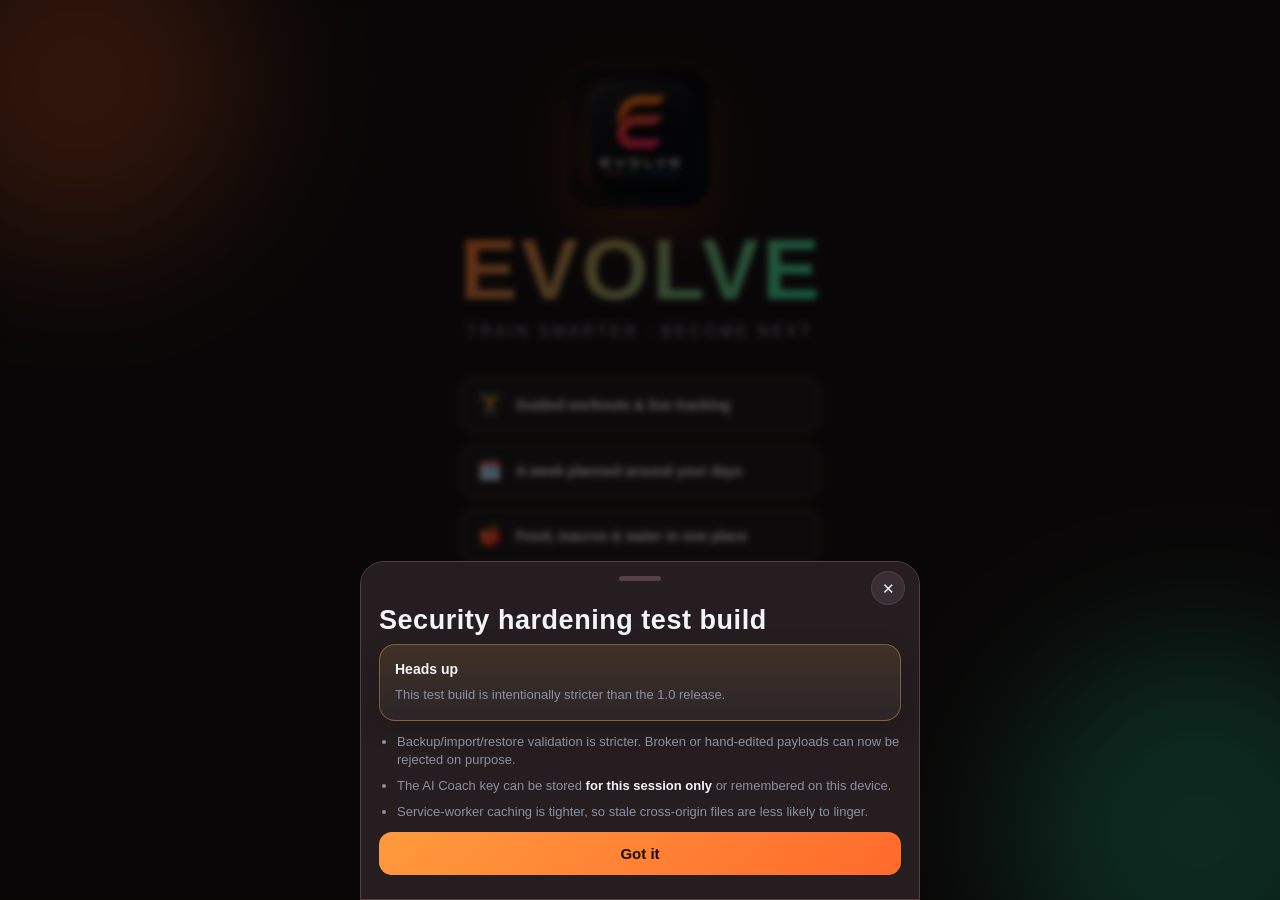
==== commit 95a10738: "Add files via upload" ====
--- a/index.html
+++ b/index.html
@@ -9,6 +9,8 @@
 <meta name="apple-mobile-web-app-title" content="Evolve">
 <meta name="apple-mobile-web-app-status-bar-style" content="black-translucent">
 <meta name="theme-color" content="#0C0D11">
+<meta name="referrer" content="no-referrer">
+<meta http-equiv="Content-Security-Policy" content="default-src 'self'; base-uri 'self'; object-src 'none'; form-action 'self'; frame-ancestors 'none'; img-src 'self' data: blob:; style-src 'self' 'unsafe-inline' https://fonts.googleapis.com; font-src 'self' https://fonts.gstatic.com data:; script-src 'self'; connect-src 'self' https://openrouter.ai https://fonts.googleapis.com https://fonts.gstatic.com; manifest-src 'self'; worker-src 'self' blob:;">
 <link rel="manifest" href="manifest.json">
 <link rel="icon" type="image/png" sizes="64x64" href="favicon.png">
 <link rel="icon" type="image/png" sizes="192x192" href="icon-192.png">
@@ -20,6 +22,7 @@
 <link rel="stylesheet" href="styles.css">
 </head>
 <body>
+<noscript><div style="padding:16px;background:#101218;color:#F3F4F8;border-bottom:1px solid #272B38;font-family:Inter,sans-serif">Evolve needs JavaScript enabled to run.</div></noscript>
 
 <!-- SPLASH -->
 <div id="splash">
--- a/styles.css
+++ b/styles.css
@@ -807,3 +807,10 @@
 .fp-name{font-weight:700;font-size:15px}
 .fp-sub{font-size:12.5px;color:var(--muted);margin-top:2px}
 .fp-act{display:flex;align-items:center;flex:0 0 auto}
+
+/* ---------- SECURITY NOTICE CARDS ---------- */
+.notice-card{background:rgba(255,255,255,.045);border:1px solid var(--line2);border-radius:16px;padding:14px 15px;box-shadow:0 8px 24px rgba(0,0,0,.18)}
+.notice-title{font-size:14px;font-weight:800;color:var(--text);margin-bottom:6px}
+.notice-body{font-size:13px;line-height:1.55;color:var(--muted)}
+.notice-amber{background:linear-gradient(180deg,rgba(255,200,87,.12),rgba(255,255,255,.035));border-color:rgba(255,200,87,.35)}
+.notice-blue{background:linear-gradient(180deg,rgba(90,169,255,.12),rgba(255,255,255,.035));border-color:rgba(90,169,255,.35)}
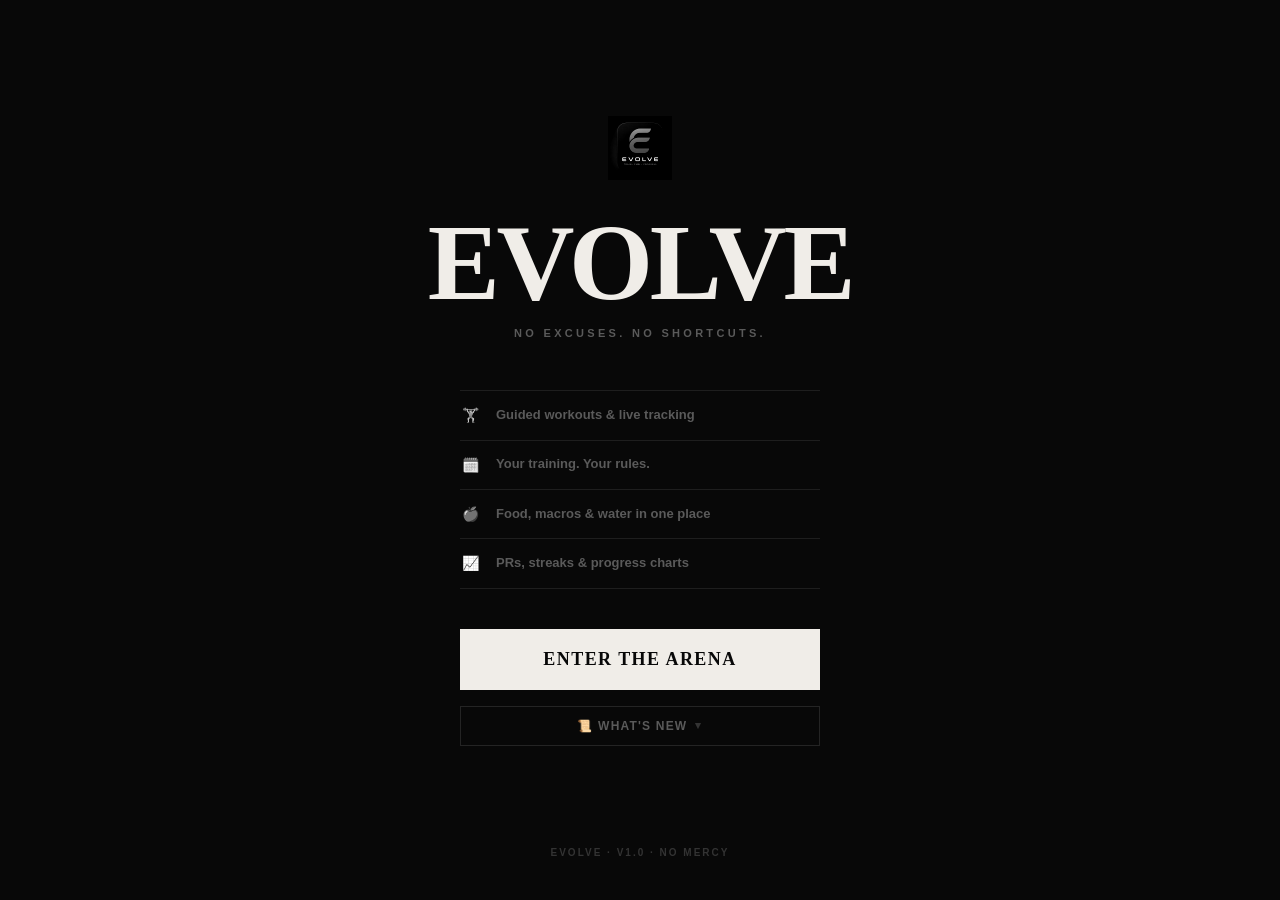
==== commit eff6d98c: "Add files via upload" ====
--- a/index.html
+++ b/index.html
@@ -18,7 +18,7 @@
 <title>Evolve</title>
 <link rel="preconnect" href="https://fonts.googleapis.com">
 <link rel="preconnect" href="https://fonts.gstatic.com" crossorigin>
-<link href="https://fonts.googleapis.com/css2?family=Bebas+Neue&family=Archivo:wght@600;700;800;900&family=Inter:wght@400;500;600;700;800&display=swap" rel="stylesheet">
+<link href="https://fonts.googleapis.com/css2?family=Playfair+Display:wght@700;800;900&family=Inter:wght@400;500;600;700;800&display=swap" rel="stylesheet">
 <link rel="stylesheet" href="styles.css">
 </head>
 <body>
@@ -30,18 +30,18 @@
   <div class="splash-inner">
     <img class="splash-logo-img" src="icon-512.png" alt="Evolve app logo">
     <div class="splash-mark disp">EVOLVE</div>
-    <div class="splash-tag">TRAIN SMARTER · BECOME NEXT</div>
+    <div class="splash-tag">NO EXCUSES. NO SHORTCUTS.</div>
     <div class="splash-feats">
       <div class="sf"><span>🏋️</span>Guided workouts & live tracking</div>
-      <div class="sf"><span>🗓️</span>A week planned around your days</div>
+      <div class="sf"><span>🗓️</span>Your training. Your rules.</div>
       <div class="sf"><span>🍎</span>Food, macros & water in one place</div>
       <div class="sf"><span>📈</span>PRs, streaks & progress charts</div>
     </div>
-    <button class="splash-enter" id="enterBtn">ENTER</button>
+    <button class="splash-enter" id="enterBtn">ENTER THE ARENA</button>
     <button class="splash-news" id="newsToggle" style="margin-top:16px">📜 What's new<span class="news-chev" id="newsChev">▾</span></button>
     <div class="splash-news-body" id="newsBody"></div>
   </div>
-  <div class="splash-foot">Created by Wigglez · Version 1.0</div>
+  <div class="splash-foot">EVOLVE · V1.0 · NO MERCY</div>
 </div>
 
 <!-- APP -->
@@ -51,7 +51,7 @@
   <!-- HOME (Today) -->
   <section class="screen" id="view-home">
     <div class="topbar">
-      <div><div class="hello" id="helloTxt">Let's move</div><div class="date" id="dateTxt">—</div></div>
+      <div><div class="hello" id="helloTxt">TODAY</div><div class="date" id="dateTxt">—</div></div>
       <div class="av" id="avInit">E</div>
     </div>
     <div id="homeBody"></div>
@@ -59,7 +59,7 @@
 
   <!-- TRAIN (library) -->
   <section class="screen" id="view-train">
-    <div class="sect-h" style="margin-top:4px"><h3 style="font-size:30px">Train</h3></div>
+    <div class="sect-h" style="margin-top:4px"><h3 style="font-size:30px">TRAIN</h3></div>
     <div class="train-sub">Your workout library — pick a muscle, a preset, or go mega.</div>
     <div id="trainBody"></div>
   </section>
@@ -83,10 +83,10 @@
 <div id="live">
   <div class="live-head">
     <button class="iconbtn" id="liveClose">✕</button>
-    <div class="ttl" id="liveTitle">Workout</div>
+    <div class="ttl" id="liveTitle">SESSION</div>
     <div class="row" style="gap:8px">
       <button class="iconbtn star" id="liveFav" title="Save as favourite">☆</button>
-      <button class="btn str sm" id="liveFinish">Finish</button>
+      <button class="btn str sm" id="liveFinish">END SESSION</button>
     </div>
   </div>
   <div class="live-body" id="liveBody"></div>
@@ -95,11 +95,11 @@
 
 <!-- NAV -->
 <nav id="nav" class="hidden">
-  <button data-tab="home" class="on"><svg viewBox="0 0 24 24"><path d="M3 11l9-8 9 8M5 10v10h5v-6h4v6h5V10"/></svg>Home</button>
-  <button data-tab="train"><svg viewBox="0 0 24 24"><path d="M6.5 6.5l11 11M4 8l-1 1 2 2M20 16l1-1-2-2M8 4l-1 1 2 2M16 20l1-1-2-2"/><rect x="5" y="9" width="3" height="6" rx="1"/><rect x="16" y="9" width="3" height="6" rx="1"/></svg>Train</button>
-  <button data-tab="fuel" class="fuelTab"><svg viewBox="0 0 24 24"><path d="M12 3c0 3-2 4-2 7a4 4 0 008 0c0-4-3-6-3-9M12 21a6 6 0 01-6-6"/></svg>Fuel</button>
-  <button data-tab="stats"><svg viewBox="0 0 24 24"><path d="M4 20V10M10 20V4M16 20v-7M22 20H2"/></svg>Progress</button>
-  <button data-tab="more"><svg viewBox="0 0 24 24"><circle cx="12" cy="12" r="3"/><path d="M19 12a7 7 0 00-.1-1l2-1.5-2-3.4-2.3 1a7 7 0 00-1.7-1l-.3-2.6h-4l-.3 2.6a7 7 0 00-1.7 1l-2.3-1-2 3.4 2 1.5a7 7 0 000 2l-2 1.5 2 3.4 2.3-1a7 7 0 001.7 1l.3 2.6h4l.3-2.6a7 7 0 001.7-1l2.3 1 2-3.4-2-1.5a7 7 0 00.1-1z"/></svg>More</button>
+  <button data-tab="home" class="on"><svg viewBox="0 0 24 24"><path d="M3 11l9-8 9 8M5 10v10h5v-6h4v6h5V10"/></svg>HOME</button>
+  <button data-tab="train"><svg viewBox="0 0 24 24"><path d="M6.5 6.5l11 11M4 8l-1 1 2 2M20 16l1-1-2-2M8 4l-1 1 2 2M16 20l1-1-2-2"/><rect x="5" y="9" width="3" height="6" rx="1"/><rect x="16" y="9" width="3" height="6" rx="1"/></svg>TRAIN</button>
+  <button data-tab="fuel" class="fuelTab"><svg viewBox="0 0 24 24"><path d="M12 3c0 3-2 4-2 7a4 4 0 008 0c0-4-3-6-3-9M12 21a6 6 0 01-6-6"/></svg>FUEL</button>
+  <button data-tab="stats"><svg viewBox="0 0 24 24"><path d="M4 20V10M10 20V4M16 20v-7M22 20H2"/></svg>PROGRESS</button>
+  <button data-tab="more"><svg viewBox="0 0 24 24"><circle cx="12" cy="12" r="3"/><path d="M19 12a7 7 0 00-.1-1l2-1.5-2-3.4-2.3 1a7 7 0 00-1.7-1l-.3-2.6h-4l-.3 2.6a7 7 0 00-1.7 1l-2.3-1-2 3.4 2 1.5a7 7 0 000 2l-2 1.5 2 3.4 2.3-1a7 7 0 001.7 1l.3 2.6h4l.3-2.6a7 7 0 001.7-1l2.3 1 2-3.4-2-1.5a7 7 0 00.1-1z"/></svg>MORE</button>
 </nav>
 <button id="fuelFab" class="hidden" aria-label="Add food">＋</button>
 
--- a/styles.css
+++ b/styles.css
@@ -1,22 +1,24 @@
 :root{
-  /* v3.31 — heading font is switchable in Settings → Preferences.
-     Default "Modern" = Inter (clean). JS swaps this var for Bold/Classic. */
-  --font-disp:"Inter",-apple-system,BlinkMacSystemFont,"Segoe UI",Roboto,sans-serif;
-  --font-disp-spacing:-0.01em;
-  --ink:#0C0D11; --ink2:#101218; --surface:#15171F; --surface2:#1C1F2A; --surface3:#232735;
-  --line:#272B38; --line2:#333849;
-  --text:#F3F4F8; --muted:#8B90A0; --muted2:#5C6273;
-  --strength:#FF6A2C; --strength2:#FF9A3D;
-  --fuel:#2FE6A8; --fuel2:#37E0C4;
-  --danger:#FF5470; --gold:#FFC857; --blue:#5AA9FF;
-  --r:16px; --r-sm:11px; --r-lg:24px;
-  --grad-brand:linear-gradient(120deg,var(--strength),var(--fuel));
-  --grad-str:linear-gradient(135deg,var(--strength2),var(--strength));
-  --grad-fuel:linear-gradient(135deg,var(--fuel2),var(--fuel));
-  --shadow:0 10px 30px rgba(0,0,0,.45);
+  /* ── BRUTAL SYSTEM ── pure black / bone white / zero compromise */
+  --font-disp:"Playfair Display",Georgia,"Times New Roman",serif;
+  --font-disp-spacing:-0.02em;
+  --ink:#080808; --ink2:#0E0E0E; --surface:#111111; --surface2:#161616; --surface3:#1C1C1C;
+  --line:#1E1E1E; --line2:#242424;
+  --text:#F0EDE8; --muted:#5A5A5A; --muted2:#333333;
+  /* Single accent: bone white. Used ONLY for primary actions & critical highlights */
+  --strength:#F0EDE8; --strength2:#D8D4CE;
+  /* Secondary functional colours — muted, never competing */
+  --fuel:#A8A8A8; --fuel2:#888888;
+  --danger:#CC2200; --gold:#8A7A60; --blue:#4A5568;
+  --r:0px; --r-sm:0px; --r-lg:0px;
+  --grad-brand:none;
+  --grad-str:linear-gradient(180deg,var(--text),var(--strength2));
+  --grad-fuel:linear-gradient(180deg,var(--fuel),var(--fuel2));
+  --shadow:0 4px 20px rgba(0,0,0,.8);
   --safe-b:env(safe-area-inset-bottom,0px);
   --safe-t:env(safe-area-inset-top,0px);
 }
+@import url('https://fonts.googleapis.com/css2?family=Playfair+Display:wght@700;800;900&display=swap');
 *{box-sizing:border-box;-webkit-tap-highlight-color:transparent}
 html,body{margin:0;padding:0;background:var(--ink);color:var(--text);
   font-family:Inter,-apple-system,BlinkMacSystemFont,"Segoe UI",Roboto,sans-serif;
@@ -24,77 +26,74 @@
 html{touch-action:manipulation;-webkit-text-size-adjust:100%}
 body{max-width:560px;margin:0 auto;min-height:100vh;position:relative;overflow-x:hidden}
 h1,h2,h3,h4{margin:0;font-weight:700}
-.disp{font-family:var(--font-disp);font-weight:800;letter-spacing:var(--font-disp-spacing,.01em);line-height:1.02}
+.disp{font-family:var(--font-disp);font-weight:900;letter-spacing:var(--font-disp-spacing,-.02em);line-height:1.0}
 button{font-family:inherit;cursor:pointer;border:none;background:none;color:inherit}
 input,select{font-family:inherit;font-size:16px}
-input:focus,select:focus,button:focus-visible{outline:2px solid var(--strength);outline-offset:2px}
-a{color:var(--fuel)}
+input:focus,select:focus,button:focus-visible{outline:1px solid var(--text);outline-offset:2px}
+a{color:var(--text)}
 .num{font-variant-numeric:tabular-nums;font-feature-settings:"tnum"}
 .muted{color:var(--muted)}
 .tiny{font-size:12px}
 .center{text-align:center}
 .hidden{display:none!important}
 
-/* ---------- SPLASH (v3 redesign) ---------- */
+/* ── SPLASH ── */
 #splash{position:fixed;inset:0;z-index:200;background:var(--ink);
   display:flex;flex-direction:column;align-items:center;overflow-y:auto;overflow-x:hidden;
-  padding:calc(36px + var(--safe-t)) 26px calc(34px + var(--safe-b));text-align:center;
-  transition:opacity .5s ease, visibility .5s}
+  padding:calc(60px + var(--safe-t)) 32px calc(40px + var(--safe-b));text-align:center;
+  transition:opacity .4s ease, visibility .4s}
 #splash.gone{opacity:0;visibility:hidden;pointer-events:none}
-.splash-orb{position:absolute;border-radius:50%;filter:blur(70px);opacity:.42;pointer-events:none;
-  animation:orb 9s ease-in-out infinite alternate}
-.splash-orb.o1{width:340px;height:340px;top:-90px;left:-90px;background:var(--strength)}
-.splash-orb.o2{width:380px;height:380px;bottom:-120px;right:-110px;background:var(--fuel);animation-delay:-4.5s}
-@keyframes orb{from{transform:translate(0,0) scale(1)}to{transform:translate(26px,18px) scale(1.12)}}
+.splash-orb{display:none} /* no glows. black is the statement */
 .splash-inner{position:relative;z-index:2;display:flex;flex-direction:column;align-items:center;width:100%;max-width:360px;margin:auto 0 0}
-.splash-news{width:100%;display:flex;align-items:center;justify-content:center;gap:8px;background:rgba(255,255,255,.045);border:1px solid var(--line2);border-radius:14px;padding:12px 14px;color:var(--text);font-weight:600;font-size:13.5px;font-family:inherit;margin-bottom:12px;cursor:pointer}
-.splash-news .news-chev{transition:transform .2s;color:var(--muted);font-size:11px}
+.splash-news{width:100%;display:flex;align-items:center;justify-content:center;gap:8px;
+  background:transparent;border:1px solid var(--line2);padding:12px 14px;
+  color:var(--muted);font-weight:600;font-size:12px;font-family:inherit;margin-bottom:12px;cursor:pointer;
+  letter-spacing:.1em;text-transform:uppercase}
+.splash-news .news-chev{transition:transform .2s;color:var(--muted2);font-size:11px}
 .splash-news.open .news-chev{transform:rotate(180deg)}
-.splash-news-body{display:none;width:100%;background:rgba(255,255,255,.03);border:1px solid var(--line);border-radius:14px;padding:14px;margin:-4px 0 8px;text-align:left;font-size:12.5px;line-height:1.6;color:var(--muted);max-height:40vh;overflow:auto}
+.splash-news-body{display:none;width:100%;border:1px solid var(--line);border-top:none;
+  padding:14px;margin:-4px 0 8px;text-align:left;font-size:12.5px;line-height:1.6;color:var(--muted);max-height:40vh;overflow:auto}
 .splash-news-body.open{display:block}
 .splash-news-body b{color:var(--text)}
-.splash-logo-img{width:min(34vw,140px);height:auto;display:block;margin:0 auto 18px;
-  border-radius:28px;box-shadow:0 18px 50px rgba(255,106,44,.28),0 8px 24px rgba(0,0,0,.5);
-  animation:logoIn .7s cubic-bezier(.2,.8,.2,1) both}
-@keyframes logoIn{from{opacity:0;transform:translateY(10px) scale(.94)}to{opacity:1;transform:none}}
-.splash-mark{font-size:clamp(48px,15vw,86px);letter-spacing:.04em;line-height:1;max-width:100%;
-  background:var(--grad-brand);-webkit-background-clip:text;background-clip:text;color:transparent}
-.splash-tag{font-family:var(--font-disp),sans-serif;font-size:16px;letter-spacing:.2em;color:var(--muted);margin-top:8px}
-.splash-feats{display:flex;flex-direction:column;gap:10px;width:100%;margin:34px 0 30px}
-.sf{display:flex;align-items:center;gap:13px;text-align:left;font-size:14px;font-weight:600;color:var(--text);
-  background:rgba(255,255,255,.045);border:1px solid var(--line2);border-radius:15px;padding:13px 16px;
-  backdrop-filter:blur(8px);-webkit-backdrop-filter:blur(8px)}
-.sf span{font-size:19px;width:26px;text-align:center}
-.splash-enter{font-family:var(--font-disp),sans-serif;font-size:25px;letter-spacing:.12em;width:100%;
-  padding:17px 0;border-radius:18px;background:var(--grad-str);color:#1a0c04;
-  box-shadow:0 14px 34px rgba(0,0,0,.45);transition:transform .15s}
-.splash-enter:active{transform:scale(.97)}
-.splash-foot{margin-top:auto;padding-top:26px;color:#C2C7D6;font-size:10.5px;letter-spacing:.18em;text-transform:uppercase;z-index:2;font-weight:600;text-align:center;text-shadow:0 1px 4px rgba(0,0,0,.9),0 0 10px rgba(0,0,0,.7),0 0 2px rgba(0,0,0,.95)}
-
-/* ---------- APP SHELL ---------- */
+.splash-logo-img{width:64px;height:64px;display:block;margin:0 auto 32px;border-radius:0;
+  box-shadow:none;filter:grayscale(1) contrast(1.2)}
+.splash-mark{font-family:var(--font-disp);font-size:clamp(72px,18vw,108px);letter-spacing:-.03em;
+  line-height:.95;color:var(--text);font-weight:900}
+.splash-tag{font-size:11px;letter-spacing:.3em;color:var(--muted);margin-top:12px;text-transform:uppercase;font-weight:700}
+.splash-feats{display:flex;flex-direction:column;gap:0;width:100%;margin:48px 0 40px;border-top:1px solid var(--line)}
+.sf{display:flex;align-items:center;gap:16px;text-align:left;font-size:13px;font-weight:600;color:var(--muted);
+  border-bottom:1px solid var(--line);padding:14px 0}
+.sf span{font-size:14px;width:20px;text-align:center;filter:grayscale(1)}
+.splash-enter{font-family:var(--font-disp);font-size:18px;letter-spacing:.08em;width:100%;
+  padding:20px 0;background:var(--text);color:var(--ink);font-weight:900;
+  border:none;text-transform:uppercase;transition:transform .1s,opacity .15s}
+.splash-enter:active{transform:scale(.99);opacity:.9}
+.splash-foot{margin-top:auto;padding-top:32px;color:var(--muted2);font-size:10px;letter-spacing:.2em;text-transform:uppercase;z-index:2;font-weight:700}
+
+/* ── APP SHELL ── */
 #app{display:none;flex-direction:column;min-height:100vh;padding-top:var(--safe-t)}
 #app.on{display:flex}
 .screen{display:none;flex:1;padding:14px 16px calc(150px + var(--safe-b));overflow-x:clip}
-.screen.active{display:block;animation:fade .3s ease}
-@keyframes fade{from{opacity:0;transform:translateY(6px)}to{opacity:1;transform:none}}
+.screen.active{display:block;animation:fade .2s ease}
+@keyframes fade{from{opacity:0}to{opacity:1}}
 
 .topbar{display:flex;align-items:center;justify-content:space-between;padding:8px 2px 14px}
-.topbar .hello{font-size:13px;color:var(--muted);letter-spacing:.04em}
-.topbar .date{font-family:var(--font-disp),sans-serif;font-size:30px;letter-spacing:.03em}
-.topbar .av{width:42px;height:42px;border-radius:50%;background:var(--grad-str);display:flex;
-  align-items:center;justify-content:center;font-family:var(--font-disp);font-size:22px;color:#1a0c04}
-
-.eyebrow{font-size:11px;letter-spacing:.22em;text-transform:uppercase;color:var(--muted);font-weight:600}
+.topbar .hello{font-size:11px;color:var(--muted);letter-spacing:.15em;text-transform:uppercase;font-weight:700}
+.topbar .date{font-family:var(--font-disp);font-size:34px;letter-spacing:-.02em;font-weight:900}
+.topbar .av{width:36px;height:36px;border-radius:0;background:var(--text);display:flex;
+  align-items:center;justify-content:center;font-family:var(--font-disp);font-size:16px;color:var(--ink);font-weight:900}
+
+.eyebrow{font-size:10px;letter-spacing:.25em;text-transform:uppercase;color:var(--muted);font-weight:700}
 .sect-title{font-size:34px;margin:2px 0 14px}
 .sect-h{display:flex;align-items:baseline;justify-content:space-between;margin:22px 0 12px}
-.sect-h h3{font-family:var(--font-disp);font-size:26px;letter-spacing:var(--font-disp-spacing,.02em);font-weight:800}
+.sect-h h3{font-family:var(--font-disp);font-size:28px;letter-spacing:-.02em;font-weight:900}
 .help-bar{display:flex;align-items:center;justify-content:space-between;width:100%;gap:10px;
-  background:var(--surface);border:1px solid var(--line);border-radius:12px;
-  padding:10px 14px;margin:0 0 12px;color:var(--muted);font-size:13.5px;font-weight:600;transition:transform .12s}
+  background:var(--surface);border:1px solid var(--line);
+  padding:10px 14px;margin:0 0 12px;color:var(--muted);font-size:13px;font-weight:600;transition:transform .1s}
 .help-bar:active{transform:scale(.99)}
 .help-bar .hb-l{display:flex;align-items:center;gap:8px}
-.help-bar .hb-i{color:var(--fuel);font-size:15px}
-.help-bar .hb-go{color:var(--muted2);font-size:18px}
+.help-bar .hb-i{color:var(--text);font-size:13px}
+.help-bar .hb-go{color:var(--muted2);font-size:16px}
 .help-body p{margin:0 0 11px;line-height:1.6;color:var(--muted)}
 .help-body b{color:var(--text)}
 .help-body .help-lead{color:var(--text);font-weight:600;font-size:14px;margin-bottom:14px;line-height:1.5}
@@ -105,365 +104,346 @@
 .help-row>span b{color:var(--text);font-weight:600}
 
 /* cards */
-.card{background:var(--surface);border:1px solid var(--line);border-radius:var(--r);padding:16px}
-.card+.card{margin-top:12px}
-.acc{background:var(--surface);border:1px solid var(--line);border-radius:var(--r);margin-bottom:12px;overflow:hidden}
-.acc-head{width:100%;display:flex;align-items:center;justify-content:space-between;gap:10px;background:none;border:none;color:var(--text);padding:16px;font-size:15.5px;font-weight:700;cursor:pointer;font-family:inherit;text-align:left}
+.card{background:var(--surface);border:1px solid var(--line);border-radius:0;padding:16px}
+.card+.card{margin-top:1px}
+.acc{background:var(--surface);border:1px solid var(--line);border-radius:0;margin-bottom:1px;overflow:hidden}
+.acc-head{width:100%;display:flex;align-items:center;justify-content:space-between;gap:10px;background:none;border:none;color:var(--text);padding:16px;font-size:14px;font-weight:700;cursor:pointer;font-family:inherit;text-align:left;letter-spacing:.05em;text-transform:uppercase}
 .acc-head .acc-ic{margin-right:9px}
-.acc-head .acc-x{transition:transform .22s;color:var(--muted);font-size:12px;flex:0 0 auto}
+.acc-head .acc-x{transition:transform .2s;color:var(--muted);font-size:10px;flex:0 0 auto}
 .acc-head.open .acc-x{transform:rotate(180deg)}
-.acc-head .acc-sub{display:block;font-size:12px;font-weight:500;color:var(--muted);margin-top:2px}
+.acc-head .acc-sub{display:block;font-size:11px;font-weight:500;color:var(--muted);margin-top:2px;text-transform:none;letter-spacing:0}
 .acc-body{padding:2px 14px 16px}
-.acc-danger{border-color:rgba(255,107,90,.4)}
-.acc-danger .acc-head{color:#FF6B5A}
-/* v3.22 — Settings profile header + coloured section icons */
-.more-prof{display:flex;align-items:center;gap:13px;background:radial-gradient(150% 130% at 0% 0%,var(--strength-soft,rgba(255,106,44,.2)),transparent 60%),var(--surface);
-  border:1px solid var(--line2);border-radius:var(--r-lg);padding:16px;margin-bottom:16px}
-.more-av{width:52px;height:52px;flex:0 0 auto;border-radius:50%;background:var(--grad-str);color:#1a0c04;
-  display:flex;align-items:center;justify-content:center;font-family:var(--font-disp);font-size:26px;
-  box-shadow:0 8px 20px var(--strength-soft,rgba(255,106,44,.4))}
+.acc-danger{border-color:rgba(204,34,0,.4)}
+.acc-danger .acc-head{color:var(--danger)}
+.more-prof{display:flex;align-items:center;gap:14px;background:var(--surface);
+  border:1px solid var(--line);padding:18px;margin-bottom:1px}
+.more-av{width:48px;height:48px;flex:0 0 auto;border-radius:0;background:var(--text);color:var(--ink);
+  display:flex;align-items:center;justify-content:center;font-family:var(--font-disp);font-size:22px;font-weight:900}
 .more-prof-main{flex:1;min-width:0}
-.more-prof-name{font-family:var(--font-disp);font-size:23px;letter-spacing:.02em;line-height:1.05}
-.more-prof-sub{font-size:12.5px;color:var(--muted);margin-top:2px;overflow:hidden;text-overflow:ellipsis;white-space:nowrap}
-.acc-head .acc-ic{display:inline-flex;align-items:center;justify-content:center;width:30px;height:30px;border-radius:9px;
-  margin-right:11px;font-size:15px;background:var(--surface3);vertical-align:middle}
-.acc-head .acc-ic.ic-prof{background:var(--strength-soft,rgba(255,106,44,.22))}
-.acc-head .acc-ic.ic-units{background:rgba(90,169,255,.20)}
-.acc-head .acc-ic.ic-prefs{background:rgba(169,119,255,.20)}
-.acc-head .acc-ic.ic-stats{background:rgba(47,230,168,.18)}
-.acc-head .acc-ic.ic-backup{background:rgba(255,200,87,.20)}
-.acc-head .acc-ic.ic-help{background:rgba(90,169,255,.20)}
+.more-prof-name{font-family:var(--font-disp);font-size:22px;letter-spacing:-.02em;font-weight:900;line-height:1.05}
+.more-prof-sub{font-size:11px;color:var(--muted);margin-top:3px;overflow:hidden;text-overflow:ellipsis;white-space:nowrap;letter-spacing:.08em;text-transform:uppercase}
+.acc-head .acc-ic{display:inline-flex;align-items:center;justify-content:center;width:28px;height:28px;
+  border-radius:0;margin-right:10px;font-size:13px;background:var(--surface3);vertical-align:middle;border:1px solid var(--line)}
+.acc-head .acc-ic.ic-prof,.acc-head .acc-ic.ic-units,.acc-head .acc-ic.ic-prefs,
+.acc-head .acc-ic.ic-stats,.acc-head .acc-ic.ic-backup,.acc-head .acc-ic.ic-help{background:var(--surface2)}
 .hist-item{border-top:1px solid var(--line)}
 .hist-item:first-child{border-top:none}
 .hist-head{cursor:pointer}
-.hist-head .hist-x{color:var(--muted);font-size:12px;transition:transform .2s;flex:0 0 auto;margin:0 2px}
+.hist-head .hist-x{color:var(--muted);font-size:10px;transition:transform .2s;flex:0 0 auto;margin:0 2px}
 .hist-body{padding:0 4px 14px 50px}
-.hist-date{font-size:11.5px;color:var(--muted);text-transform:uppercase;letter-spacing:.05em;margin:0 0 9px}
-.hist-ex{display:flex;justify-content:space-between;gap:14px;padding:7px 0;border-top:1px dashed var(--line)}
+.hist-date{font-size:10px;color:var(--muted);text-transform:uppercase;letter-spacing:.12em;margin:0 0 9px;font-weight:700}
+.hist-ex{display:flex;justify-content:space-between;gap:14px;padding:7px 0;border-top:1px solid var(--line)}
 .hist-ex:first-of-type{border-top:none}
-.hx-n{font-size:14px;font-weight:600;color:var(--text);min-width:0}
+.hx-n{font-size:13px;font-weight:600;color:var(--text);min-width:0}
 .hx-s{font-size:13px;color:var(--muted);text-align:right;font-variant-numeric:tabular-nums;flex:0 0 auto}
 .hist-empty{font-size:13px;color:var(--muted2);padding:4px 0}
 .pager{display:flex;align-items:center;justify-content:space-between;gap:10px;padding:13px 2px 2px;border-top:1px solid var(--line);margin-top:6px}
-.pager-btn{background:var(--surface2);border:1px solid var(--line2);color:var(--text);border-radius:10px;padding:8px 15px;font-size:13px;font-weight:600;font-family:inherit;cursor:pointer}
-.pager-btn:disabled{opacity:.35}
-.pager-lab{font-size:12.5px;color:var(--muted);font-variant-numeric:tabular-nums}
+.pager-btn{background:transparent;border:1px solid var(--line2);color:var(--text);border-radius:0;padding:8px 15px;font-size:12px;font-weight:700;font-family:inherit;cursor:pointer;letter-spacing:.08em;text-transform:uppercase}
+.pager-btn:disabled{opacity:.2}
+.pager-lab{font-size:11px;color:var(--muted);font-variant-numeric:tabular-nums}
 .row{display:flex;gap:10px}
 .row.wrap{flex-wrap:wrap}
-.grid2{display:grid;grid-template-columns:1fr 1fr;gap:10px}
-.grid3{display:grid;grid-template-columns:repeat(3,1fr);gap:10px}
-
-/* buttons */
+.grid2{display:grid;grid-template-columns:1fr 1fr;gap:1px}
+.grid3{display:grid;grid-template-columns:repeat(3,1fr);gap:1px}
+
+/* ── BUTTONS ── */
 .btn{display:inline-flex;align-items:center;justify-content:center;gap:8px;
-  padding:13px 18px;border-radius:13px;font-weight:700;font-size:15px;
-  background:var(--surface2);border:1px solid var(--line2);color:var(--text);transition:transform .12s,background .2s}
-.btn:active{transform:scale(.97)}
+  padding:14px 20px;border-radius:0;font-weight:700;font-size:14px;letter-spacing:.06em;text-transform:uppercase;
+  background:var(--surface2);border:1px solid var(--line2);color:var(--muted);transition:transform .1s,color .15s,border-color .15s}
+.btn:active{transform:scale(.98)}
 .btn.block{width:100%}
-.btn.str{background:var(--grad-str);color:#1a0c04;border:none}
-.btn.fuel{background:var(--grad-fuel);color:#062018;border:none}
-.btn.ghost{background:transparent}
-.btn.sm{padding:9px 13px;font-size:13px;border-radius:10px}
-.btn.danger{color:var(--danger);border-color:rgba(255,84,112,.4)}
+.btn.str{background:var(--text);color:var(--ink);border:none;color:var(--ink)}
+.btn.fuel{background:var(--surface3);color:var(--text);border-color:var(--line2)}
+.btn.ghost{background:transparent;border-color:var(--line2)}
+.btn.sm{padding:9px 13px;font-size:11px}
+.btn.danger{color:var(--danger);border-color:rgba(204,34,0,.35)}
 .btn.dfill{background:var(--danger);color:#fff;border:none}
-.btn.danger-solid{background:linear-gradient(135deg,#FF5A4D,#E11515);color:#fff;border:none;font-weight:700;box-shadow:0 6px 18px rgba(225,21,21,.32)}
-.btn:disabled{opacity:.4;cursor:not-allowed;box-shadow:none;filter:saturate(.5)}
-.btn.gold{background:linear-gradient(135deg,#FFD98A,var(--gold));color:#2a1c00;border:none}
-.chip{padding:9px 15px;border-radius:40px;background:var(--surface2);border:1px solid var(--line2);
-  font-weight:600;font-size:14px;color:var(--muted);transition:.18s;white-space:nowrap}
+.btn.danger-solid{background:var(--danger);color:#fff;border:none;font-weight:700}
+.btn:disabled{opacity:.25;cursor:not-allowed}
+.btn.gold{background:transparent;color:var(--gold);border-color:var(--gold)}
+.chip{padding:9px 16px;border-radius:0;background:transparent;border:1px solid var(--line2);
+  font-weight:700;font-size:12px;color:var(--muted);transition:.15s;white-space:nowrap;letter-spacing:.06em;text-transform:uppercase}
 .chip.on{background:var(--text);color:var(--ink);border-color:var(--text)}
-.chip.str.on{background:var(--strength);color:#1a0c04;border-color:var(--strength)}
-.chip.fuel.on{background:var(--fuel);color:#062018;border-color:var(--fuel)}
-
-/* inputs */
+.chip.str.on{background:var(--text);color:var(--ink);border-color:var(--text)}
+.chip.fuel.on{background:var(--fuel);color:var(--ink);border-color:var(--fuel)}
+
+/* ── INPUTS ── */
 .field{margin-bottom:14px}
-.field label{display:block;font-size:12px;letter-spacing:.05em;text-transform:uppercase;color:var(--muted);margin-bottom:7px;font-weight:600}
-.input{width:100%;background:var(--ink2);border:1px solid var(--line2);border-radius:12px;
-  padding:14px 14px;color:var(--text);font-size:16px}
+.field label{display:block;font-size:10px;letter-spacing:.18em;text-transform:uppercase;color:var(--muted);margin-bottom:7px;font-weight:700}
+.input{width:100%;background:var(--ink2);border:1px solid var(--line2);border-radius:0;
+  padding:14px;color:var(--text);font-size:16px}
 .input::placeholder{color:var(--muted2)}
-select.input{appearance:none;background-image:url("data:image/svg+xml;utf8,<svg xmlns='http://www.w3.org/2000/svg' width='12' height='8' viewBox='0 0 12 8'><path d='M1 1l5 5 5-5' stroke='%238B90A0' stroke-width='2' fill='none' stroke-linecap='round'/></svg>");
+select.input{appearance:none;background-image:url("data:image/svg+xml;utf8,<svg xmlns='http://www.w3.org/2000/svg' width='12' height='8' viewBox='0 0 12 8'><path d='M1 1l5 5 5-5' stroke='%235A5A5A' stroke-width='1.5' fill='none' stroke-linecap='round'/></svg>");
   background-repeat:no-repeat;background-position:right 16px center;padding-right:40px}
-.seg{display:flex;background:var(--ink2);border:1px solid var(--line2);border-radius:12px;padding:4px;gap:4px}
-.seg button{flex:1;padding:10px;border-radius:9px;font-weight:600;color:var(--muted);font-size:14px}
-.seg button.on{background:var(--surface3);color:var(--text)}
+.seg{display:flex;background:var(--ink2);border:1px solid var(--line2);border-radius:0;padding:2px;gap:2px}
+.seg button{flex:1;padding:10px;border-radius:0;font-weight:700;color:var(--muted);font-size:12px;letter-spacing:.06em;text-transform:uppercase}
+.seg button.on{background:var(--text);color:var(--ink)}
 .seg.vstack{flex-direction:column}
 .seg.vstack button{width:100%}
-/* v3.30 — horizontal-scroll segment for many options (e.g. backup reminders) */
 .seg.scroll{overflow-x:auto;-webkit-overflow-scrolling:touch;scrollbar-width:none}
 .seg.scroll::-webkit-scrollbar{display:none}
 .seg.scroll button{flex:0 0 auto;white-space:nowrap;padding:10px 16px}
-/* v3.30 — Plate-based food logger */
 .logger{display:flex;flex-direction:column;max-height:82vh}
 .logger .lg-top{flex:0 0 auto}
 .logger .lg-meal{display:flex;flex-wrap:wrap;gap:6px}
 .logger .lg-actions{display:flex;gap:8px;margin-bottom:4px}
 .logger .lg-cats{display:flex;flex-wrap:wrap;gap:6px;margin-top:8px}
 .logger .lg-scroll{flex:1 1 auto;overflow-y:auto;min-height:120px;margin:8px -4px 0;padding:0 4px}
-.chip.sm.plus b{color:var(--fuel);font-weight:800;margin-left:2px}
+.chip.sm.plus b{color:var(--text);font-weight:800;margin-left:2px}
 .iconbtn.lg-adj{opacity:.7}
 .lg-plate{flex:0 0 auto;border-top:1px solid var(--line2);margin:8px -16px -16px;padding:12px 16px calc(14px + var(--safe-b));background:var(--surface)}
 .lg-plate-empty{text-align:center;padding:10px 4px 2px;line-height:1.5}
-.lg-plate-head{display:flex;justify-content:space-between;align-items:center;font-weight:700;font-size:13px;margin-bottom:8px;gap:10px}
-.lg-plate-head .num{color:var(--muted);font-weight:600;font-size:12px}
+.lg-plate-head{display:flex;justify-content:space-between;align-items:center;font-weight:700;font-size:12px;margin-bottom:8px;gap:10px;letter-spacing:.1em;text-transform:uppercase}
+.lg-plate-head .num{color:var(--muted);font-weight:600;font-size:11px}
 .lg-plate-items{max-height:34vh;overflow-y:auto;margin-bottom:10px}
 .lg-pi{display:flex;flex-direction:column;padding:7px 0;border-top:1px solid var(--line)}
 .lg-pi:first-child{border-top:none}
 .lg-pi-row{display:flex;align-items:center;gap:8px}
 .lg-pi-main{cursor:pointer}
-.lg-pi .fn{font-weight:600;font-size:14px;white-space:nowrap;overflow:hidden;text-overflow:ellipsis}
-.lg-pi .fm{font-size:12px;color:var(--muted)}
-.lg-pi-edit{width:100%;margin-top:8px;padding-top:8px;border-top:1px dashed var(--line2)}
+.lg-pi .fn{font-weight:600;font-size:13px;white-space:nowrap;overflow:hidden;text-overflow:ellipsis}
+.lg-pi .fm{font-size:11px;color:var(--muted)}
+.lg-pi-edit{width:100%;margin-top:8px;padding-top:8px;border-top:1px solid var(--line)}
 .lg-pi-edit .row.wrap{margin:0 0 8px}
 .lg-pi-edit .chip.sm{flex:0 0 auto}
-.su-units{display:grid;grid-template-columns:1fr 1fr;gap:12px}
+.su-units{display:grid;grid-template-columns:1fr 1fr;gap:1px}
 
 /* progress ring + bars */
 .ring-wrap{position:relative;width:170px;height:170px;margin:0 auto}
 .ring-wrap .lbl{position:absolute;inset:0;display:flex;flex-direction:column;align-items:center;justify-content:center}
-.ring-wrap .lbl .big{font-family:var(--font-disp);font-size:48px;line-height:1}
-.ring-wrap .lbl .sub{font-size:12px;color:var(--muted);letter-spacing:.06em;text-transform:uppercase}
-.bar{height:9px;border-radius:6px;background:var(--ink2);overflow:hidden}
-.bar>i{display:block;height:100%;border-radius:6px;transition:width .5s}
+.ring-wrap .lbl .big{font-family:var(--font-disp);font-size:48px;line-height:1;font-weight:900}
+.ring-wrap .lbl .sub{font-size:10px;color:var(--muted);letter-spacing:.12em;text-transform:uppercase}
+.bar{height:2px;border-radius:0;background:var(--line2);overflow:hidden}
+.bar>i{display:block;height:100%;border-radius:0;transition:width .5s;background:var(--text)}
 .macro{margin-top:12px}
-.macro .top{display:flex;justify-content:space-between;font-size:13px;margin-bottom:6px}
+.macro .top{display:flex;justify-content:space-between;font-size:12px;margin-bottom:6px}
 .macro .top b{font-weight:700}
 
 /* stat tiles */
-.stat{background:var(--surface);border:1px solid var(--line);border-radius:var(--r);padding:14px}
-.stat .k{font-size:11px;letter-spacing:.1em;text-transform:uppercase;color:var(--muted);font-weight:600}
-.stat .v{font-family:var(--font-disp);font-size:38px;line-height:1;margin-top:4px}
-.stat .v small{font-family:Inter;font-size:13px;color:var(--muted);font-weight:600;letter-spacing:0}
+.stat{background:var(--surface);border:1px solid var(--line);border-radius:0;padding:14px}
+.stat .k{font-size:9px;letter-spacing:.2em;text-transform:uppercase;color:var(--muted);font-weight:700}
+.stat .v{font-family:var(--font-disp);font-size:42px;line-height:1;margin-top:4px;font-weight:900}
+.stat .v small{font-family:Inter;font-size:12px;color:var(--muted);font-weight:600;letter-spacing:0}
 .home-glance{cursor:pointer}
 .home-glance:active{transform:scale(.99)}
 
 /* list rows */
 .lrow{display:flex;align-items:center;gap:12px;padding:13px 0;border-bottom:1px solid var(--line)}
 .lrow:last-child{border-bottom:none}
-.lrow .ico{width:40px;height:40px;border-radius:11px;background:var(--surface2);display:flex;align-items:center;justify-content:center;flex-shrink:0}
+.lrow .ico{width:36px;height:36px;border-radius:0;background:var(--surface2);border:1px solid var(--line);display:flex;align-items:center;justify-content:center;flex-shrink:0}
 .lrow .main{flex:1;min-width:0}
-.lrow .main .t{font-weight:600;font-size:15px;white-space:nowrap;overflow:hidden;text-overflow:ellipsis}
-.lrow .main .s{font-size:12.5px;color:var(--muted)}
+.lrow .main .t{font-weight:600;font-size:14px;white-space:nowrap;overflow:hidden;text-overflow:ellipsis}
+.lrow .main .s{font-size:11px;color:var(--muted)}
 .lrow .end{text-align:right;flex-shrink:0}
-.iconbtn{width:34px;height:34px;border-radius:9px;display:flex;align-items:center;justify-content:center;background:var(--surface2);border:1px solid var(--line2);flex-shrink:0}
-.iconbtn.info{color:var(--blue)}
-.iconbtn.star{color:var(--muted2);font-size:18px}
-.iconbtn.star.on{color:var(--gold);border-color:rgba(255,200,87,.5)}
-.chip.gold-chip{color:var(--gold);border-color:rgba(255,200,87,.4)}
-.del{color:var(--danger);font-size:20px;padding:4px 8px}
+.iconbtn{width:32px;height:32px;border-radius:0;display:flex;align-items:center;justify-content:center;background:var(--surface2);border:1px solid var(--line2);flex-shrink:0}
+.iconbtn.info{color:var(--text)}
+.iconbtn.star{color:var(--muted2);font-size:16px}
+.iconbtn.star.on{color:var(--text);border-color:var(--text)}
+.chip.gold-chip{color:var(--muted);border-color:var(--line2)}
+.del{color:var(--danger);font-size:18px;padding:4px 8px}
 
 /* muscle group tiles */
-.mg-grid{display:grid;grid-template-columns:1fr 1fr;gap:12px}
-.mg{position:relative;border-radius:var(--r);padding:18px 16px;min-height:116px;overflow:hidden;
-  border:1px solid var(--line2);display:flex;flex-direction:column;justify-content:flex-end;
-  background:var(--surface);transition:transform .12s}
-.mg:active{transform:scale(.97)}
-.mg .nm{font-family:var(--font-disp);font-size:30px;letter-spacing:.02em;position:relative;z-index:2}
-.mg .ct{font-size:12px;color:var(--text);letter-spacing:.04em;text-transform:uppercase;position:relative;z-index:2;font-weight:700;opacity:.7}
-.mg .glow{position:absolute;inset:0;opacity:.55}
-.mega-card{position:relative;width:100%;text-align:left;margin-top:14px;border-radius:var(--r);padding:18px 18px;overflow:hidden;
-  border:1px solid var(--line2);background:linear-gradient(120deg,rgba(255,106,44,.16),rgba(47,230,168,.14));transition:transform .12s}
-.mega-card:active{transform:scale(.98)}
-.mega-card .mega-glow{position:absolute;inset:0;background:radial-gradient(120% 120% at 0% 0%,rgba(255,106,44,.25),transparent 50%),radial-gradient(120% 120% at 100% 100%,rgba(47,230,168,.22),transparent 50%)}
-.mega-card .nm{font-size:30px;letter-spacing:.02em;line-height:1}
-.mega-card .ct{font-size:12.5px;color:#cfd3dd;margin-top:5px}
+.mg-grid{display:grid;grid-template-columns:1fr 1fr;gap:1px}
+.mg{position:relative;border-radius:0;padding:20px 16px;min-height:120px;overflow:hidden;
+  border:1px solid var(--line);display:flex;flex-direction:column;justify-content:flex-end;
+  background:var(--surface);transition:transform .1s}
+.mg:active{transform:scale(.98)}
+.mg .nm{font-family:var(--font-disp);font-size:28px;letter-spacing:-.02em;position:relative;z-index:2;font-weight:900}
+.mg .ct{font-size:9px;color:var(--muted);letter-spacing:.18em;text-transform:uppercase;position:relative;z-index:2;font-weight:700}
+.mg .glow{display:none}
+.mega-card{position:relative;width:100%;text-align:left;margin-top:1px;border-radius:0;padding:20px;overflow:hidden;
+  border:1px solid var(--line);background:var(--surface2);transition:transform .1s}
+.mega-card:active{transform:scale(.99)}
+.mega-card .mega-glow{display:none}
+.mega-card .nm{font-size:26px;letter-spacing:-.02em;line-height:1;font-family:var(--font-disp);font-weight:900}
+.mega-card .ct{font-size:11px;color:var(--muted);margin-top:5px;letter-spacing:.1em;text-transform:uppercase}
 .mg-step{margin-bottom:18px}
-.mg-lab{font-family:var(--font-disp),sans-serif;font-size:18px;letter-spacing:.04em;color:var(--text);margin-bottom:8px}
-.mg-sub{display:block;font-size:11px;letter-spacing:.08em;text-transform:uppercase;color:var(--muted);margin-bottom:6px;font-weight:600}
-.mg-preview{background:var(--ink2);border:1px solid var(--line2);border-radius:12px;padding:12px 14px;font-size:13.5px;color:var(--muted);margin-bottom:6px}
-
-/* env toggle / favourites pill row */
-.env-row{display:flex;gap:10px;margin:4px 0 18px}
-.env-seg{flex:1;display:flex;background:var(--ink2);border:1px solid var(--line2);border-radius:14px;padding:4px;gap:4px}
-.env-seg button{flex:1;padding:11px;border-radius:10px;font-weight:700;color:var(--muted);font-size:14px}
-.env-seg button.on{background:var(--surface3);color:var(--text)}
-.fav-pill{display:flex;align-items:center;gap:6px;padding:0 16px;border-radius:14px;border:1px solid rgba(255,200,87,.4);color:var(--gold);font-weight:700;background:rgba(255,200,87,.06)}
-.ihelp{font-size:13px;color:var(--blue);vertical-align:middle}
-.fav-grid{display:flex;flex-direction:column;gap:8px;max-height:46vh;overflow:auto}
-.fav-chip{display:flex;align-items:center;justify-content:space-between;gap:8px;background:var(--ink2);border:1px solid var(--line2);border-radius:12px;padding:10px 12px;font-size:14px}
+.mg-lab{font-family:var(--font-disp),sans-serif;font-size:20px;letter-spacing:-.02em;color:var(--text);margin-bottom:8px;font-weight:900}
+.mg-sub{display:block;font-size:10px;letter-spacing:.16em;text-transform:uppercase;color:var(--muted);margin-bottom:6px;font-weight:700}
+.mg-preview{background:var(--ink2);border:1px solid var(--line);border-radius:0;padding:12px 14px;font-size:13px;color:var(--muted);margin-bottom:6px}
+
+/* env toggle */
+.env-row{display:flex;gap:1px;margin:4px 0 18px}
+.env-seg{flex:1;display:flex;background:var(--ink2);border:1px solid var(--line2);border-radius:0;padding:2px;gap:2px}
+.env-seg button{flex:1;padding:11px;border-radius:0;font-weight:700;color:var(--muted);font-size:11px;letter-spacing:.08em;text-transform:uppercase}
+.env-seg button.on{background:var(--text);color:var(--ink)}
+.fav-pill{display:flex;align-items:center;gap:6px;padding:0 16px;border-radius:0;border:1px solid var(--line2);color:var(--muted);font-weight:700;background:transparent}
+.ihelp{font-size:12px;color:var(--muted);vertical-align:middle}
+.fav-grid{display:flex;flex-direction:column;gap:0;max-height:46vh;overflow:auto}
+.fav-chip{display:flex;align-items:center;justify-content:space-between;gap:8px;background:var(--surface);border:1px solid var(--line);border-radius:0;padding:10px 12px;font-size:13px;margin-bottom:1px}
 
 /* weekly planner */
-.plan-card{background:linear-gradient(120deg,rgba(90,169,255,.12),rgba(47,230,168,.10));border:1px solid var(--line2);border-radius:var(--r);padding:16px;margin-bottom:18px}
-.plan-strip{display:flex;gap:6px;margin-top:10px;overflow-x:auto;-webkit-overflow-scrolling:touch}
-.plan-day{flex:0 0 auto;min-width:62px;text-align:center;border-radius:12px;padding:9px 6px;border:1px solid var(--line2);background:var(--ink2)}
-.plan-day .dn{font-size:10px;letter-spacing:.08em;text-transform:uppercase;color:var(--muted)}
-.plan-day .dl{font-size:12px;font-weight:700;margin-top:3px;color:var(--text)}
-.plan-day.today{border-color:var(--strength);box-shadow:0 0 0 1px var(--strength) inset}
-.plan-day.rest{opacity:.55}
-.plan-day.done{background:rgba(47,230,168,.16);border-color:rgba(47,230,168,.5)}
-.day-pick{display:grid;grid-template-columns:repeat(7,1fr);gap:6px}
-.day-pick button{padding:10px 0;border-radius:10px;border:1px solid var(--line2);background:var(--ink2);font-weight:700;font-size:12px;color:var(--muted)}
-.day-pick button.on{background:var(--grad-brand);color:#1a1300;border-color:transparent}
-.coach{background:var(--ink2);border:1px solid var(--line2);border-radius:12px;padding:12px 14px;font-size:13px;line-height:1.5;color:var(--text);margin-top:12px}
+.plan-card{background:var(--surface);border:1px solid var(--line);padding:16px;margin-bottom:1px}
+.plan-strip{display:flex;gap:1px;margin-top:10px;overflow-x:auto;-webkit-overflow-scrolling:touch}
+.plan-day{flex:0 0 auto;min-width:60px;text-align:center;border-radius:0;padding:9px 6px;border:1px solid var(--line);background:var(--ink2)}
+.plan-day .dn{font-size:9px;letter-spacing:.12em;text-transform:uppercase;color:var(--muted)}
+.plan-day .dl{font-size:11px;font-weight:700;margin-top:3px;color:var(--text)}
+.plan-day.today{border-color:var(--text)}
+.plan-day.rest{opacity:.4}
+.plan-day.done{background:var(--surface2);border-color:var(--line2)}
+.day-pick{display:grid;grid-template-columns:repeat(7,1fr);gap:1px}
+.day-pick button{padding:10px 0;border-radius:0;border:1px solid var(--line);background:var(--ink2);font-weight:700;font-size:11px;color:var(--muted)}
+.day-pick button.on{background:var(--text);color:var(--ink);border-color:var(--text)}
+.coach{background:var(--ink2);border:1px solid var(--line);border-radius:0;padding:12px 14px;font-size:13px;line-height:1.5;color:var(--muted);margin-top:12px}
 
 /* calendar */
 .cal-head{display:flex;align-items:center;justify-content:space-between;margin-bottom:8px}
-.cal-grid{display:grid;grid-template-columns:repeat(7,1fr);gap:4px}
-.cal-dow{font-size:10px;color:var(--muted);text-align:center;padding-bottom:2px}
-.cal-cell{aspect-ratio:1;border-radius:9px;background:var(--ink2);display:flex;flex-direction:column;align-items:center;justify-content:center;font-size:12px;color:var(--muted2);position:relative;border:1px solid transparent}
+.cal-grid{display:grid;grid-template-columns:repeat(7,1fr);gap:2px}
+.cal-dow{font-size:9px;color:var(--muted);text-align:center;padding-bottom:2px;letter-spacing:.1em;text-transform:uppercase}
+.cal-cell{aspect-ratio:1;border-radius:0;background:var(--surface);display:flex;flex-direction:column;align-items:center;justify-content:center;font-size:11px;color:var(--muted2);position:relative;border:1px solid transparent}
 .cal-cell.has{color:var(--text);cursor:pointer}
-.cal-cell.today{border-color:var(--strength)}
-.cal-dot{width:6px;height:6px;border-radius:50%;margin-top:2px}
-.cal-dot.both{background:linear-gradient(90deg,var(--strength),var(--fuel))}
-.cal-dot.str{background:var(--strength)} .cal-dot.car{background:var(--fuel)}
-.cal-cell.sched{border-color:rgba(255,106,44,.45)}
-
-/* set extras: rir, warmup, plates */
-.set-block.warmup{opacity:.92;border-style:dashed}
-.warm-tag{font-size:9px;letter-spacing:.06em;text-transform:uppercase;color:var(--gold);font-weight:700;margin-left:6px}
+.cal-cell.today{border-color:var(--text)}
+.cal-dot{width:4px;height:4px;border-radius:0;margin-top:2px;background:var(--text)}
+.cal-dot.both,.cal-dot.str,.cal-dot.car{background:var(--text)}
+.cal-cell.sched{border-color:var(--line2)}
+
+/* set extras */
+.set-block.warmup{opacity:.7;border-style:dashed}
+.warm-tag{font-size:8px;letter-spacing:.12em;text-transform:uppercase;color:var(--muted);font-weight:700;margin-left:6px}
 .rir-row{display:flex;align-items:center;gap:6px;margin-top:8px;flex-wrap:wrap}
-.rir-row .rl{font-size:10px;letter-spacing:.07em;text-transform:uppercase;color:var(--muted)}
-.rir-chip{padding:5px 9px;border-radius:8px;border:1px solid var(--line2);background:var(--ink2);font-size:12px;font-weight:700;color:var(--muted)}
-.rir-chip.on{background:var(--surface3);color:var(--text);border-color:var(--line)}
-.ghost-hint{font-size:11px;color:var(--muted2);margin:2px 0 8px}
-.ex-tools{display:flex;gap:6px;flex-wrap:wrap;margin-top:2px}
-.ex-tool{font-size:11px;font-weight:700;padding:6px 10px;border-radius:9px;border:1px solid var(--line2);background:var(--ink2);color:var(--muted)}
+.rir-row .rl{font-size:9px;letter-spacing:.14em;text-transform:uppercase;color:var(--muted)}
+.rir-chip{padding:5px 9px;border-radius:0;border:1px solid var(--line2);background:var(--ink2);font-size:12px;font-weight:700;color:var(--muted)}
+.rir-chip.on{background:var(--text);color:var(--ink);border-color:var(--text)}
+.ghost-hint{font-size:10px;color:var(--muted2);margin:2px 0 8px;letter-spacing:.05em;text-transform:uppercase}
+.ex-tools{display:flex;gap:1px;flex-wrap:wrap;margin-top:2px}
+.ex-tool{font-size:10px;font-weight:700;padding:6px 10px;border-radius:0;border:1px solid var(--line);background:transparent;color:var(--muted);letter-spacing:.08em;text-transform:uppercase}
 .ss-link{display:flex;justify-content:center;margin:-4px 0 10px}
-.ss-link button{font-size:11px;font-weight:700;color:var(--blue);padding:5px 12px;border-radius:20px;border:1px dashed rgba(90,169,255,.4)}
-.ss-badge{display:inline-block;font-size:9px;letter-spacing:.06em;text-transform:uppercase;color:var(--blue);border:1px solid rgba(90,169,255,.4);border-radius:6px;padding:2px 6px;margin-left:6px}
-.ex-card.ss{border-color:rgba(90,169,255,.45);box-shadow:0 0 0 1px rgba(90,169,255,.15) inset}
-.plate-vis{display:flex;align-items:center;justify-content:center;gap:3px;flex-wrap:wrap;margin:14px 0}
-.plate{display:flex;align-items:center;justify-content:center;border-radius:4px;color:#0c0f17;font-weight:800;font-size:12px;min-width:30px}
-.streak-grid{display:flex;gap:10px}
-.streak-tile{flex:1;background:var(--ink2);border:1px solid var(--line2);border-radius:14px;padding:14px;text-align:center}
-.streak-tile .big{font-family:var(--font-disp);font-size:34px;line-height:1}
-.theme-row{display:flex;gap:10px;flex-wrap:wrap}
-.theme-sw{width:46px;height:46px;border-radius:13px;border:2px solid var(--line2);box-shadow:0 4px 12px rgba(0,0,0,.3)}
-.theme-sw.on{border-color:var(--text);box-shadow:0 0 0 2px var(--text) inset}
-
-/* HOME redesign */
-.hero{position:relative;border-radius:var(--r-lg);padding:24px 20px 20px;overflow:hidden;border:1px solid var(--line2);
-  background:radial-gradient(140% 110% at 8% 0%, var(--strength-soft, rgba(255,106,44,.22)), transparent 55%),
-             radial-gradient(140% 120% at 100% 100%, rgba(47,230,168,.16), transparent 55%), var(--surface)}
-.hero-eyebrow{font-size:11px;letter-spacing:.14em;text-transform:uppercase;color:var(--muted);font-weight:700}
-.hero-title{font-family:var(--font-disp),sans-serif;font-size:40px;letter-spacing:.02em;line-height:1.05;margin:6px 0 6px}
-.hero-sub{color:var(--muted);font-size:14px;line-height:1.5;margin-bottom:16px;max-width:300px}
-.hero-btn{font-size:16.5px;padding:16px}
-.qa-grid{display:grid;grid-template-columns:repeat(4,1fr);gap:10px;margin-top:14px}
+.ss-link button{font-size:10px;font-weight:700;color:var(--muted);padding:5px 12px;border-radius:0;border:1px solid var(--line)}
+.ss-badge{display:inline-block;font-size:8px;letter-spacing:.1em;text-transform:uppercase;color:var(--muted);border:1px solid var(--line);border-radius:0;padding:2px 6px;margin-left:6px}
+.ex-card.ss{border-color:var(--line2)}
+.plate-vis{display:flex;align-items:center;justify-content:center;gap:2px;flex-wrap:wrap;margin:14px 0}
+.plate{display:flex;align-items:center;justify-content:center;border-radius:0;color:var(--ink);font-weight:800;font-size:11px;min-width:28px}
+.streak-grid{display:flex;gap:1px}
+.streak-tile{flex:1;background:var(--surface);border:1px solid var(--line);border-radius:0;padding:14px;text-align:center}
+.streak-tile .big{font-family:var(--font-disp);font-size:38px;line-height:1;font-weight:900}
+.theme-row{display:flex;gap:8px;flex-wrap:wrap}
+.theme-sw{width:40px;height:40px;border-radius:0;border:1px solid var(--line2)}
+.theme-sw.on{border-color:var(--text);box-shadow:0 0 0 1px var(--text)}
+
+/* HOME */
+.hero{position:relative;border-radius:0;padding:24px 20px 20px;overflow:hidden;border:1px solid var(--line);
+  background:var(--surface)}
+.hero-eyebrow{font-size:9px;letter-spacing:.22em;text-transform:uppercase;color:var(--muted);font-weight:700}
+.hero-title{font-family:var(--font-disp),sans-serif;font-size:44px;letter-spacing:-.03em;line-height:1.0;margin:6px 0;font-weight:900}
+.hero-sub{color:var(--muted);font-size:13px;line-height:1.5;margin-bottom:18px;max-width:300px}
+.hero-btn{font-size:15px;padding:16px}
+.qa-grid{display:grid;grid-template-columns:repeat(4,1fr);gap:1px;margin-top:1px}
 .qa{display:flex;flex-direction:column;align-items:center;gap:7px;background:var(--surface);border:1px solid var(--line);
-  border-radius:16px;padding:14px 4px 12px;font-size:11.5px;font-weight:700;color:var(--muted)}
-.qa .qi{font-size:22px;line-height:1}
+  border-radius:0;padding:14px 4px 12px;font-size:9px;font-weight:700;color:var(--muted);letter-spacing:.08em;text-transform:uppercase}
+.qa .qi{font-size:20px;line-height:1;filter:grayscale(1)}
 .qa .ql{transition:color .15s}
 .qa:active{transform:scale(.96)}
-.qa.qa-str{background:radial-gradient(120% 90% at 50% -12%,rgba(255,106,44,.18),var(--surface) 68%);border-color:rgba(255,106,44,.45)}
-.qa.qa-str .ql{color:var(--strength2)}
-.qa.qa-gold{background:radial-gradient(120% 90% at 50% -12%,rgba(255,200,87,.18),var(--surface) 68%);border-color:rgba(255,200,87,.45)}
-.qa.qa-gold .ql{color:var(--gold)}
-.qa.qa-blue{background:radial-gradient(120% 90% at 50% -12%,rgba(90,169,255,.18),var(--surface) 68%);border-color:rgba(90,169,255,.45)}
-.qa.qa-blue .ql{color:var(--blue)}
-.qa.qa-fuel{background:radial-gradient(120% 90% at 50% -12%,rgba(47,230,168,.18),var(--surface) 68%);border-color:rgba(47,230,168,.45)}
-.qa.qa-fuel .ql{color:var(--fuel)}
-.snap{margin-top:14px}
+.qa.qa-str,.qa.qa-gold,.qa.qa-blue,.qa.qa-fuel{background:var(--surface);border-color:var(--line)}
+.qa.qa-str .ql,.qa.qa-gold .ql,.qa.qa-blue .ql,.qa.qa-fuel .ql{color:var(--text)}
+.snap{margin-top:1px}
 .snap-row{display:flex;justify-content:space-between;text-align:center}
 .snap-row>div{flex:1}
-.snap-row .sv{font-family:var(--font-disp),sans-serif;font-size:28px;line-height:1}
-.snap-row .sk{font-size:10.5px;letter-spacing:.06em;text-transform:uppercase;color:var(--muted);margin-top:3px}
-.cardio-card{margin-top:14px}
-.fuel-hero{background:radial-gradient(150% 130% at 50% -20%, rgba(47,230,168,.16), transparent 60%), var(--surface);border-radius:var(--r-lg)}
-.mini-hero{position:relative;border-radius:var(--r-lg);padding:18px;border:1px solid var(--line2);margin-bottom:14px;
-  background:radial-gradient(150% 120% at 0% 0%, var(--strength-soft, rgba(255,106,44,.2)), transparent 55%), var(--surface)}
-.mini-hero .mh-t{font-family:var(--font-disp);font-size:24px;letter-spacing:.03em;margin-bottom:10px}
+.snap-row .sv{font-family:var(--font-disp),sans-serif;font-size:30px;line-height:1;font-weight:900}
+.snap-row .sk{font-size:9px;letter-spacing:.14em;text-transform:uppercase;color:var(--muted);margin-top:3px}
+.cardio-card{margin-top:1px}
+.fuel-hero{background:var(--surface);border-radius:0}
+.mini-hero{position:relative;border-radius:0;padding:18px;border:1px solid var(--line);margin-bottom:1px;background:var(--surface)}
+.mini-hero .mh-t{font-family:var(--font-disp);font-size:22px;letter-spacing:-.02em;margin-bottom:10px;font-weight:900}
 .mh-row{display:flex;text-align:center}
 .mh-row>div{flex:1}
-.mh-row .v{font-family:var(--font-disp);font-size:30px;line-height:1}
-.mh-row .k{font-size:10px;letter-spacing:.08em;text-transform:uppercase;color:var(--muted);margin-top:4px}
+.mh-row .v{font-family:var(--font-disp);font-size:28px;line-height:1;font-weight:900}
+.mh-row .k{font-size:9px;letter-spacing:.14em;text-transform:uppercase;color:var(--muted);margin-top:4px}
 .mg{min-height:112px}
-.mg .go{position:absolute;top:12px;right:14px;z-index:2;font-size:20px;color:var(--muted2)}
-.train-sub{color:var(--muted);font-size:13.5px;margin:-6px 0 14px}
-.mg .gi{position:absolute;top:12px;left:14px;z-index:2;font-size:20px}
-.preset-scroll{display:flex;gap:10px;overflow-x:auto;-webkit-overflow-scrolling:touch;padding:2px 2px 6px;margin:0 -2px}
-.preset-card{flex:0 0 auto;width:128px;text-align:left;background:var(--surface);border:1px solid var(--line2);
-  border-radius:18px;padding:14px 13px 12px}
-.preset-card .pi{font-size:22px;margin-bottom:8px}
-.preset-card .pn{font-family:var(--font-disp);font-size:21px;letter-spacing:.03em;line-height:1}
-.preset-card .ps{font-size:11px;color:var(--muted);margin-top:4px;font-weight:600}
+.mg .go{position:absolute;top:12px;right:14px;z-index:2;font-size:16px;color:var(--muted2)}
+.train-sub{color:var(--muted);font-size:12px;margin:-6px 0 14px;letter-spacing:.08em;text-transform:uppercase}
+.mg .gi{position:absolute;top:12px;left:14px;z-index:2;font-size:18px;filter:grayscale(1)}
+.preset-scroll{display:flex;gap:1px;overflow-x:auto;-webkit-overflow-scrolling:touch;padding:2px 0 6px;margin:0}
+.preset-card{flex:0 0 auto;width:120px;text-align:left;background:var(--surface);border:1px solid var(--line);
+  border-radius:0;padding:14px 12px}
+.preset-card .pi{font-size:18px;margin-bottom:8px;filter:grayscale(1)}
+.preset-card .pn{font-family:var(--font-disp);font-size:20px;letter-spacing:-.02em;line-height:1;font-weight:900}
+.preset-card .ps{font-size:9px;color:var(--muted);margin-top:4px;font-weight:700;letter-spacing:.1em;text-transform:uppercase}
 .preset-card .pg{font-size:10px;color:var(--muted2);margin-top:5px;line-height:1.35}
 .preset-card:active{transform:scale(.97)}
 .macro-rings{display:flex;justify-content:space-around;text-align:center}
 .mring{flex:1}
 .mr-wrap{position:relative;display:inline-block}
-.mr-ic{position:absolute;inset:0;display:flex;align-items:center;justify-content:center;font-size:22px}
-.mr-v{font-weight:800;font-size:16px;margin-top:6px}
-.mr-v small{color:var(--muted);font-weight:600;font-size:11px}
-.mr-k{font-size:10px;letter-spacing:.08em;text-transform:uppercase;color:var(--muted);margin-top:2px;font-weight:700}
-.set-eyebrow{font-size:11px;letter-spacing:.12em;color:var(--muted);font-weight:800;margin:20px 4px 8px}
+.mr-ic{position:absolute;inset:0;display:flex;align-items:center;justify-content:center;font-size:20px;filter:grayscale(1)}
+.mr-v{font-weight:800;font-size:15px;margin-top:6px}
+.mr-v small{color:var(--muted);font-weight:600;font-size:10px}
+.mr-k{font-size:9px;letter-spacing:.14em;text-transform:uppercase;color:var(--muted);margin-top:2px;font-weight:700}
+.set-eyebrow{font-size:9px;letter-spacing:.2em;color:var(--muted);font-weight:800;margin:20px 4px 8px;text-transform:uppercase}
 .set-eyebrow:first-of-type{margin-top:4px}
-.cardio-grid{display:grid;grid-template-columns:1fr 1fr;gap:10px}
-.cardio-tile{text-align:left;background:var(--surface);border:1px solid var(--line2);border-radius:18px;padding:14px 13px 12px;position:relative;overflow:hidden}
-.cardio-tile::after{content:"";position:absolute;inset:0;background:radial-gradient(120% 100% at 100% 0%,rgba(47,230,168,.10),transparent 55%)}
-.cardio-tile .cti{font-size:24px;margin-bottom:8px}
-.cardio-tile .ctn{font-weight:700;font-size:14px;line-height:1.25}
-.cardio-tile .cts{font-size:11px;color:var(--muted);margin-top:5px}
+.cardio-grid{display:grid;grid-template-columns:1fr 1fr;gap:1px}
+.cardio-tile{text-align:left;background:var(--surface);border:1px solid var(--line);border-radius:0;padding:14px;position:relative;overflow:hidden}
+.cardio-tile::after{display:none}
+.cardio-tile .cti{font-size:20px;margin-bottom:8px;filter:grayscale(1)}
+.cardio-tile .ctn{font-weight:700;font-size:13px;line-height:1.25;letter-spacing:.04em}
+.cardio-tile .cts{font-size:10px;color:var(--muted);margin-top:5px;letter-spacing:.06em;text-transform:uppercase}
 .cardio-tile .per{color:var(--muted2)}
-.cardio-tile:active{transform:scale(.97)}
+.cardio-tile:active{transform:scale(.98)}
 .fin-hero{text-align:center;padding:6px 0 2px}
-.fin-check{width:64px;height:64px;border-radius:50%;margin:0 auto 12px;display:flex;align-items:center;justify-content:center;
-  font-size:30px;font-weight:800;color:#08130d;background:var(--grad-fuel);box-shadow:0 12px 30px rgba(47,230,168,.35);
-  animation:pop .45s cubic-bezier(.34,1.56,.64,1)}
+.fin-check{width:60px;height:60px;border-radius:0;margin:0 auto 12px;display:flex;align-items:center;justify-content:center;
+  font-size:26px;font-weight:900;color:var(--ink);background:var(--text);animation:pop .35s cubic-bezier(.34,1.56,.64,1)}
 @keyframes pop{from{transform:scale(.4);opacity:0}to{transform:scale(1);opacity:1}}
-.fin-t{font-family:var(--font-disp);font-size:30px;letter-spacing:.03em}
-.fin-s{color:var(--muted);font-size:13px;margin-top:3px}
+.fin-t{font-family:var(--font-disp);font-size:32px;letter-spacing:-.02em;font-weight:900}
+.fin-s{color:var(--muted);font-size:12px;margin-top:3px;letter-spacing:.08em;text-transform:uppercase}
 .su-hero{text-align:center;padding:4px 0 14px}
-.su-ic{width:54px;height:54px;border-radius:17px;margin:0 auto 12px;display:flex;align-items:center;justify-content:center;font-size:25px;background:var(--grad-str)}
-.su-t{font-family:var(--font-disp);font-size:30px;letter-spacing:.03em}
-.su-s{color:var(--muted);font-size:13px;line-height:1.5;max-width:280px;margin:5px auto 0}
+.su-ic{width:50px;height:50px;border-radius:0;margin:0 auto 12px;display:flex;align-items:center;justify-content:center;font-size:22px;background:var(--text);filter:grayscale(1)}
+.su-t{font-family:var(--font-disp);font-size:30px;letter-spacing:-.02em;font-weight:900}
+.su-s{color:var(--muted);font-size:12px;line-height:1.5;max-width:280px;margin:5px auto 0;letter-spacing:.04em}
 .wf-hero{text-align:center;padding:2px 0 14px}
-.wf-ic{width:58px;height:58px;border-radius:18px;margin:0 auto 12px;display:flex;align-items:center;justify-content:center;font-size:27px;background:var(--grad-str);box-shadow:0 12px 30px rgba(0,0,0,.45)}
-.wf-t{font-family:var(--font-disp);font-size:30px;letter-spacing:.03em}
-.wf-s{color:var(--muted);font-size:13.5px;line-height:1.55;max-width:310px;margin:6px auto 0}
+.wf-ic{width:54px;height:54px;border-radius:0;margin:0 auto 12px;display:flex;align-items:center;justify-content:center;font-size:24px;background:var(--text);filter:grayscale(1)}
+.wf-t{font-family:var(--font-disp);font-size:28px;letter-spacing:-.02em;font-weight:900}
+.wf-s{color:var(--muted);font-size:13px;line-height:1.55;max-width:310px;margin:6px auto 0}
 .wf-steps{margin:4px 0 0;padding-left:22px;display:flex;flex-direction:column;gap:10px}
-.wf-steps li{font-size:14px;line-height:1.45;color:var(--text);padding-left:4px}
-.wf-warn{display:flex;flex-direction:column;gap:12px;background:rgba(255,200,87,.07);border:1px solid rgba(255,200,87,.28);border-radius:16px;padding:14px}
-.wf-warn-row{display:flex;gap:11px;font-size:13.5px;line-height:1.5;color:var(--text)}
+.wf-steps li{font-size:13px;line-height:1.45;color:var(--text);padding-left:4px}
+.wf-warn{display:flex;flex-direction:column;gap:12px;background:rgba(204,34,0,.06);border:1px solid rgba(204,34,0,.3);border-radius:0;padding:14px}
+.wf-warn-row{display:flex;gap:11px;font-size:13px;line-height:1.5;color:var(--text)}
 .wf-warn-row span{flex:1}
 
-/* live tracker */
-#live{position:fixed;inset:0;z-index:150;background:var(--ink);display:none;flex-direction:column;
-  padding-top:var(--safe-t)}
+/* ── LIVE TRACKER ── */
+#live{position:fixed;inset:0;z-index:150;background:var(--ink);display:none;flex-direction:column;padding-top:var(--safe-t)}
 #live.on{display:flex}
 .live-head{display:flex;align-items:center;justify-content:space-between;padding:14px 16px 12px;border-bottom:1px solid var(--line)}
-.live-head .ttl{font-family:var(--font-disp);font-size:27px;letter-spacing:.02em;line-height:1}
+.live-head .ttl{font-family:var(--font-disp);font-size:24px;letter-spacing:-.02em;line-height:1;font-weight:900}
 .live-prog{padding:12px 16px 4px}
 .live-prog .lp-top{display:flex;justify-content:space-between;align-items:baseline;margin-bottom:7px}
-.live-prog .lp-lab{font-size:10.5px;letter-spacing:.1em;text-transform:uppercase;color:var(--muted);font-weight:700}
-.live-prog .lp-num{font-family:var(--font-disp);font-size:20px;color:var(--text)}
-.live-prog .bar i{transition:width .35s ease}
-.exi{font-size:10.5px;letter-spacing:.1em;text-transform:uppercase;color:var(--muted);font-weight:700;margin-bottom:5px}
+.live-prog .lp-lab{font-size:9px;letter-spacing:.18em;text-transform:uppercase;color:var(--muted);font-weight:700}
+.live-prog .lp-num{font-family:var(--font-disp);font-size:18px;color:var(--text);font-weight:900}
+.live-prog .bar i{transition:width .35s ease;background:var(--text)}
+.exi{font-size:9px;letter-spacing:.16em;text-transform:uppercase;color:var(--muted);font-weight:700;margin-bottom:5px}
 .live-body{flex:1;overflow-y:auto;padding:16px 16px 230px}
-.ex-card{background:var(--surface);border:1px solid var(--line);border-radius:var(--r-lg);padding:18px;margin-bottom:16px}
+.ex-card{background:var(--surface);border:1px solid var(--line);border-radius:0;padding:18px;margin-bottom:1px}
 .ex-card .eh{display:flex;align-items:center;gap:12px;margin-bottom:14px}
-.ex-card .eh .nm{flex:1;font-weight:700;font-size:17px;line-height:1.25}
-.ex-tip{margin:-6px 0 14px;color:var(--muted);font-size:13px}
+.ex-card .eh .nm{flex:1;font-weight:700;font-size:16px;line-height:1.2;letter-spacing:.02em}
+.ex-tip{margin:-6px 0 14px;color:var(--muted);font-size:12px}
 .rest-pick{display:flex;flex-direction:column;gap:8px;margin-bottom:18px}
-.rest-pick .rp-lab{font-size:11px;letter-spacing:.14em;color:var(--muted);font-weight:600}
-.rp-chips{display:flex;gap:7px;overflow-x:auto}
-.rp-chip{flex:1;min-width:52px;padding:11px 6px;border-radius:11px;background:var(--surface2);border:1px solid var(--line2);font-weight:700;font-size:14px;color:var(--muted)}
-.rp-chip.on{background:var(--strength);border-color:var(--strength);color:#1a0c04}
-.sets-wrap{display:flex;flex-direction:column;gap:12px;margin-bottom:12px}
-.set-block{background:var(--ink2);border:1px solid var(--line);border-radius:16px;padding:14px}
-.set-block.done{border-color:rgba(47,230,168,.45);background:rgba(47,230,168,.06)}
+.rest-pick .rp-lab{font-size:9px;letter-spacing:.18em;color:var(--muted);font-weight:700;text-transform:uppercase}
+.rp-chips{display:flex;gap:1px;overflow-x:auto}
+.rp-chip{flex:1;min-width:52px;padding:11px 6px;border-radius:0;background:var(--surface2);border:1px solid var(--line2);font-weight:700;font-size:13px;color:var(--muted)}
+.rp-chip.on{background:var(--text);border-color:var(--text);color:var(--ink)}
+.sets-wrap{display:flex;flex-direction:column;gap:1px;margin-bottom:12px}
+.set-block{background:var(--ink2);border:1px solid var(--line);border-radius:0;padding:14px}
+.set-block.done{border-color:var(--line2);background:var(--surface)}
 .set-block .sb-top{display:flex;align-items:center;justify-content:space-between;margin-bottom:12px}
-.set-block .sb-top .sl{font-family:var(--font-disp),sans-serif;font-size:21px;letter-spacing:.06em;color:var(--muted)}
-.set-block.done .sb-top .sl{color:var(--fuel)}
-.sb-done{width:44px;height:44px;border-radius:12px;background:var(--surface2);border:1px solid var(--line2);
-  display:flex;align-items:center;justify-content:center;font-size:20px;color:var(--muted)}
-.set-block.done .sb-done{background:var(--fuel);border-color:var(--fuel);color:#062018}
-.sb-grid{display:grid;grid-template-columns:1fr 1fr;gap:12px}
-.sb-complete{width:100%;margin-top:14px;padding:15px;border-radius:13px;border:1px solid var(--line2);
-  background:var(--surface2);color:var(--text);font-weight:700;font-size:15.5px;letter-spacing:.01em;
-  display:flex;align-items:center;justify-content:center;gap:8px;transition:transform .1s,background .2s}
-.sb-complete:active{transform:scale(.98)}
-.sb-complete.done{background:var(--grad-fuel);border-color:transparent;color:#062018}
+.set-block .sb-top .sl{font-family:var(--font-disp),sans-serif;font-size:20px;letter-spacing:.02em;color:var(--muted);font-weight:900}
+.set-block.done .sb-top .sl{color:var(--text)}
+.sb-done{width:40px;height:40px;border-radius:0;background:var(--surface2);border:1px solid var(--line2);
+  display:flex;align-items:center;justify-content:center;font-size:18px;color:var(--muted)}
+.set-block.done .sb-done{background:var(--text);border-color:var(--text);color:var(--ink)}
+.sb-grid{display:grid;grid-template-columns:1fr 1fr;gap:1px}
+.sb-complete{width:100%;margin-top:14px;padding:16px;border-radius:0;border:1px solid var(--line2);
+  background:transparent;color:var(--muted);font-weight:700;font-size:14px;letter-spacing:.08em;text-transform:uppercase;
+  display:flex;align-items:center;justify-content:center;gap:8px;transition:transform .1s}
+.sb-complete:active{transform:scale(.99)}
+.sb-complete.done{background:var(--text);border-color:var(--text);color:var(--ink)}
 .sb-summary{display:flex;align-items:center;justify-content:space-between;gap:10px;padding:2px 2px 0}
-.sb-summary .sv{font-family:var(--font-disp),sans-serif;font-size:30px;letter-spacing:.02em;color:var(--fuel);line-height:1}
-.sb-summary .sb-rir{font-size:11px;font-weight:700;letter-spacing:.05em;text-transform:uppercase;color:var(--muted);
-  background:var(--ink2);border:1px solid var(--line2);border-radius:8px;padding:5px 9px}
-.stepper{background:var(--surface);border:1px solid var(--line2);border-radius:13px;padding:10px 8px}
-.stepper .cap{font-size:10px;letter-spacing:.12em;text-transform:uppercase;color:var(--muted);text-align:center;margin-bottom:8px;font-weight:700}
-.stepper .ctl{display:flex;align-items:center;gap:4px}
-.stepper .ctl button{width:38px;height:46px;border-radius:11px;background:var(--surface2);border:1px solid var(--line2);
-  font-size:22px;font-weight:700;color:var(--text);display:flex;align-items:center;justify-content:center;flex-shrink:0}
+.sb-summary .sv{font-family:var(--font-disp),sans-serif;font-size:30px;letter-spacing:-.01em;color:var(--text);line-height:1;font-weight:900}
+.sb-summary .sb-rir{font-size:9px;font-weight:700;letter-spacing:.1em;text-transform:uppercase;color:var(--muted);
+  background:transparent;border:1px solid var(--line2);border-radius:0;padding:4px 8px}
+.stepper{background:var(--surface);border:1px solid var(--line);border-radius:0;padding:10px 8px}
+.stepper .cap{font-size:9px;letter-spacing:.18em;text-transform:uppercase;color:var(--muted);text-align:center;margin-bottom:8px;font-weight:700}
+.stepper .ctl{display:flex;align-items:center;gap:2px}
+.stepper .ctl button{width:38px;height:46px;border-radius:0;background:var(--surface2);border:1px solid var(--line);
+  font-size:20px;font-weight:700;color:var(--text);display:flex;align-items:center;justify-content:center;flex-shrink:0}
 .stepper .ctl button:active{background:var(--surface3)}
 .stepper .ctl input{flex:1;min-width:0;width:40px;background:transparent;border:none;text-align:center;
-  font-size:20px;font-weight:800;color:var(--text);font-variant-numeric:tabular-nums;padding:0}
+  font-size:22px;font-weight:800;color:var(--text);font-variant-numeric:tabular-nums;padding:0}
 .stepper .ctl input::placeholder{color:var(--muted2);font-weight:600}
 .add-set{width:100%;margin-top:2px;border-style:dashed}
 .add-ex{margin-top:8px}
@@ -471,346 +451,347 @@
 .rest-bar{position:fixed;left:0;right:0;bottom:0;max-width:560px;margin:0 auto;
   background:linear-gradient(0deg,var(--ink) 55%,transparent);
   padding:14px 16px calc(16px + var(--safe-b));z-index:160}
-.rest-card{background:rgba(22,25,33,.8);backdrop-filter:blur(16px);-webkit-backdrop-filter:blur(16px);
-  border:1px solid var(--line2);border-radius:20px;padding:12px 14px;display:flex;align-items:center;gap:14px;
-  box-shadow:0 14px 36px rgba(0,0,0,.5)}
-.rest-ring{width:62px;height:62px;flex-shrink:0;position:relative}
-.rest-ring .t{position:absolute;inset:0;display:flex;align-items:center;justify-content:center;font-family:var(--font-disp);font-size:22px}
+.rest-card{background:rgba(14,14,14,.95);border:1px solid var(--line2);border-radius:0;padding:12px 14px;display:flex;align-items:center;gap:14px;box-shadow:0 8px 30px rgba(0,0,0,.8)}
+.rest-ring{width:60px;height:60px;flex-shrink:0;position:relative}
+.rest-ring .t{position:absolute;inset:0;display:flex;align-items:center;justify-content:center;font-family:var(--font-disp);font-size:22px;font-weight:900}
 .rest-card .ri{flex:1}
-.rest-card .ri .l{font-size:11px;text-transform:uppercase;letter-spacing:.1em;color:var(--muted);font-weight:600}
-.rest-card .ri .b{font-weight:700;font-size:15px}
+.rest-card .ri .l{font-size:9px;text-transform:uppercase;letter-spacing:.16em;color:var(--muted);font-weight:700}
+.rest-card .ri .b{font-weight:700;font-size:14px}
+
+/* ── NEW LIVE TRACKER CSS ── */
+.live-sticky{position:sticky;top:0;z-index:20;background:var(--ink);
+  padding:10px 16px 12px;margin:0 -16px 4px;border-bottom:1px solid var(--line)}
+.lp-bar-wrap{display:flex;flex-direction:column;gap:6px}
+.lp-row{display:flex;justify-content:space-between;align-items:baseline}
+.lp-label{font-size:11px;font-weight:700;color:var(--text);white-space:nowrap;overflow:hidden;text-overflow:ellipsis;max-width:60%;letter-spacing:.04em;text-transform:uppercase}
+.lp-count{font-size:10px;color:var(--muted);font-weight:700;white-space:nowrap;letter-spacing:.1em}
+.lp-track{height:2px;border-radius:0;background:var(--line2);overflow:hidden}
+.lp-track i{display:block;height:100%;background:var(--text);border-radius:0;transition:width .35s ease}
+.ex-wrap{position:relative;margin-bottom:1px}
+.ex-wrap.linked .ex-card{border-color:var(--line2)}
+.ex-wrap.linked::before{content:"";position:absolute;left:-3px;top:16px;bottom:-16px;width:2px;background:var(--muted);opacity:.5}
+.ex-wrap.linked-prev::before{top:-16px}
+.ss-connector{display:flex;align-items:center;justify-content:center;gap:8px;margin:-6px 0 10px;
+  font-size:9px;letter-spacing:.14em;text-transform:uppercase;color:var(--muted);font-weight:700}
+.ss-connector .ln{height:1px;flex:1;background:var(--line);max-width:60px}
+.ex-card{background:var(--surface);border:1px solid var(--line);border-radius:0;padding:18px;margin-bottom:0}
+.ex-card.ss{border-color:var(--line2)}
+.ex-card .eh{display:flex;align-items:center;gap:8px;margin-bottom:12px}
+.ex-card .eh .nm{flex:1;font-weight:700;font-size:15px;line-height:1.2;cursor:pointer;letter-spacing:.02em}
+.eh-actions{display:flex;align-items:center;gap:4px;flex:none}
+.eh .more{width:32px;height:32px;border-radius:0;border:1px solid var(--line2);background:transparent;
+  color:var(--muted);font-size:16px;font-weight:700;display:grid;place-items:center;flex:none}
+.live-note-btn{width:32px;height:32px;border-radius:0;border:1px solid var(--line2);
+  background:transparent;color:var(--muted);font-size:14px;display:grid;place-items:center;flex:none;cursor:pointer}
+.live-note-btn.has-notes{border-color:var(--text);color:var(--text)}
+.sl-row{display:flex;align-items:center;gap:10px;border:1px solid var(--line);background:transparent;
+  border-radius:0;padding:11px 14px;margin-bottom:1px;cursor:pointer}
+.sl-row.done{border-color:var(--line2);background:var(--surface)}
+.sl-row.todo{opacity:.35}
+.sl-row.todo:hover{opacity:.6}
+.sl-sn{font-family:var(--font-disp);font-size:15px;font-weight:900;min-width:22px;text-align:center}
+.sl-row.done .sl-sn{color:var(--text)}
+.sl-row.todo .sl-sn{color:var(--muted)}
+.sl-val{flex:1;font-size:13px;font-weight:600;letter-spacing:.02em}
+.sl-row.done .sl-val{color:var(--muted)}
+.sl-row.todo .sl-val{color:var(--muted2);font-size:12px}
+.sl-rir-badge{font-size:9px;font-weight:700;letter-spacing:.1em;text-transform:uppercase;
+  color:var(--muted);border:1px solid var(--line2);border-radius:0;padding:2px 6px;white-space:nowrap}
+.sl-chk{width:24px;height:24px;border-radius:0;display:grid;place-items:center;flex:none}
+.sl-row.done .sl-chk{background:var(--text);color:var(--ink);font-size:11px;font-weight:900}
+.sl-row.todo .sl-chk{border:1px solid var(--line2)}
+.sl-active{border:1px solid var(--text);border-radius:0;padding:18px 16px 16px;margin-bottom:1px;background:rgba(240,237,232,.03)}
+.sla-label{display:flex;align-items:baseline;gap:10px;margin-bottom:10px}
+.sla-num{font-family:var(--font-disp);font-size:24px;color:var(--text);letter-spacing:-.01em;font-weight:900}
+.sla-now{font-size:9px;letter-spacing:.18em;text-transform:uppercase;color:var(--muted);font-weight:700;
+  background:transparent;border:1px solid var(--line2);border-radius:0;padding:3px 8px}
+.sla-ghost{font-size:10px;color:var(--muted2);margin-bottom:12px;letter-spacing:.06em;text-transform:uppercase}
+.sla-steps{display:grid;grid-template-columns:1fr 1fr;gap:1px;margin-bottom:14px}
+.sla-rir-wrap{margin-bottom:14px}
+.sla-rir-toggle{display:flex;align-items:center;gap:6px;background:transparent;border:1px solid var(--line2);
+  border-radius:0;padding:8px 12px;font-size:10px;font-weight:700;color:var(--muted);letter-spacing:.1em;text-transform:uppercase;
+  font-family:inherit;cursor:pointer;width:100%;text-align:left}
+.sla-rir-toggle.active{border-color:var(--text);color:var(--text)}
+.sla-rir-row{display:none;flex-wrap:wrap;gap:1px;padding:10px 0 2px}
+.sla-rir-row.open{display:flex}
+.rir-chip{padding:7px 12px;border-radius:0;border:1px solid var(--line2);background:transparent;
+  font-size:12px;font-weight:700;color:var(--muted);font-family:inherit;cursor:pointer;letter-spacing:.06em}
+.rir-chip.on{background:var(--text);border-color:var(--text);color:var(--ink)}
+.rir-info-btn{padding:7px 10px;border-radius:0;border:1px solid var(--line2);background:transparent;
+  font-size:12px;color:var(--muted);font-family:inherit;cursor:pointer}
+.sla-complete{width:100%;padding:18px;border-radius:0;border:1px solid var(--text);
+  background:var(--text);color:var(--ink);font-weight:900;font-size:15px;font-family:var(--font-disp);
+  letter-spacing:.06em;text-transform:uppercase;display:flex;align-items:center;
+  justify-content:center;gap:8px;cursor:pointer;transition:transform .1s,opacity .12s}
+.sla-complete:active{transform:scale(.99);opacity:.9}
+.ss-foot{margin-top:12px;padding-top:12px;border-top:1px solid var(--line);display:flex;justify-content:center}
+.ss-foot button{font-size:10px;font-weight:700;color:var(--muted);background:transparent;border:0;font-family:inherit;cursor:pointer;letter-spacing:.1em;text-transform:uppercase}
+.ghost-hint{font-size:10px;color:var(--muted2);margin:2px 0 10px;letter-spacing:.06em;text-transform:uppercase}
 
 /* flash overlay */
-#flash{position:fixed;inset:0;z-index:300;pointer-events:none;opacity:0;background:var(--strength)}
-#flash.go{animation:flashAnim 1.6s ease}
-@keyframes flashAnim{0%,100%{opacity:0}10%,30%,50%{opacity:.85}20%,40%,60%{opacity:0}}
+#flash{position:fixed;inset:0;z-index:300;pointer-events:none;opacity:0;background:var(--text)}
+#flash.go{animation:flashAnim 1.2s ease}
+@keyframes flashAnim{0%,100%{opacity:0}10%,30%,50%{opacity:.6}20%,40%,60%{opacity:0}}
 
 /* modal */
 #modalWrap{position:fixed;inset:0;z-index:180;display:none;align-items:flex-end;justify-content:center}
 #modalWrap.on{display:flex}
-.modal-bg{position:absolute;inset:0;background:rgba(0,0,0,.6);backdrop-filter:blur(3px)}
+.modal-bg{position:absolute;inset:0;background:rgba(0,0,0,.75);backdrop-filter:blur(2px)}
 .modal{position:relative;width:100%;max-width:560px;max-height:88vh;overflow-y:auto;
-  background:var(--surface);border:1px solid var(--line2);border-radius:var(--r-lg) var(--r-lg) 0 0;
-  padding:20px 18px calc(24px + var(--safe-b));animation:sheet .3s cubic-bezier(.2,.8,.2,1)}
+  background:var(--surface);border:1px solid var(--line2);border-radius:0;border-bottom:none;
+  padding:20px 18px calc(24px + var(--safe-b));animation:sheet .25s cubic-bezier(.2,.8,.2,1)}
 @keyframes sheet{from{transform:translateY(100%)}to{transform:none}}
-.modal .grab{width:42px;height:5px;border-radius:5px;background:var(--line2);margin:-6px auto 16px}
-.modal h3{font-family:var(--font-disp);font-size:27px;letter-spacing:var(--font-disp-spacing,.02em);font-weight:800;margin-bottom:4px}
+.modal .grab{width:32px;height:3px;border-radius:0;background:var(--line2);margin:-6px auto 16px}
+.modal h3{font-family:var(--font-disp);font-size:26px;letter-spacing:-.02em;font-weight:900;margin-bottom:4px}
 
 /* howto */
 .howto-block{margin-top:14px}
-.howto-block .lab{font-size:11px;letter-spacing:.12em;text-transform:uppercase;font-weight:700;margin-bottom:4px}
-.howto-block.setup .lab{color:var(--blue)} .howto-block.move .lab{color:var(--strength2)}
-.howto-block.cue .lab{color:var(--fuel)} .howto-block.avoid .lab{color:var(--danger)}
-.howto-block p{margin:0;color:#D8DBE4;font-size:14.5px;line-height:1.5}
+.howto-block .lab{font-size:9px;letter-spacing:.2em;text-transform:uppercase;font-weight:700;margin-bottom:4px;color:var(--muted)}
+.howto-block.setup .lab,.howto-block.move .lab,.howto-block.cue .lab{color:var(--muted)}
+.howto-block.avoid .lab{color:var(--danger)}
+.howto-block p{margin:0;color:var(--muted);font-size:14px;line-height:1.55}
 
 /* search list */
 .search-list{max-height:46vh;overflow-y:auto;margin-top:8px}
 .food-opt{display:flex;align-items:center;justify-content:space-between;padding:12px 4px;border-bottom:1px solid var(--line)}
-.food-opt .fn{font-weight:600}.food-opt .fm{font-size:12px;color:var(--muted)}
+.food-opt .fn{font-weight:600}.food-opt .fm{font-size:11px;color:var(--muted)}
 
 /* badges */
-.badge-grid{display:grid;grid-template-columns:1fr 1fr;gap:10px}
-.badge{background:var(--surface);border:1px solid var(--line);border-radius:var(--r);padding:14px;text-align:center;opacity:.45;transition:.3s}
+.badge-grid{display:grid;grid-template-columns:1fr 1fr;gap:1px}
+.badge{background:var(--surface);border:1px solid var(--line);border-radius:0;padding:14px;text-align:center;opacity:.25;transition:.3s}
 .badge.un{opacity:1;border-color:var(--line2)}
-.badge .bi{font-size:30px;margin-bottom:6px}
-.badge.un .bi{filter:drop-shadow(0 0 10px rgba(255,200,87,.5))}
-.badge .bt{font-weight:700;font-size:13px}
-.badge .bd{font-size:11px;color:var(--muted);margin-top:2px}
+.badge .bi{font-size:26px;margin-bottom:6px;filter:grayscale(1)}
+.badge.un .bi{filter:none}
+.badge .bt{font-weight:700;font-size:12px;letter-spacing:.04em}
+.badge .bd{font-size:10px;color:var(--muted);margin-top:2px}
 
 /* chart */
 .chart-wrap{width:100%;overflow:hidden}
 svg.chart{width:100%;height:auto;display:block}
 
 /* banner */
-.banner{background:linear-gradient(120deg,rgba(255,200,87,.14),rgba(255,106,44,.1));
-  border:1px solid rgba(255,200,87,.35);border-radius:var(--r);padding:13px 14px;display:flex;gap:12px;align-items:center;margin-bottom:14px}
-.banner .bx{flex:1;font-size:13px}.banner .bx b{color:var(--gold)}
+.banner{background:rgba(240,237,232,.05);border:1px solid var(--line2);border-radius:0;padding:13px 14px;display:flex;gap:12px;align-items:center;margin-bottom:14px}
+.banner .bx{flex:1;font-size:12px}.banner .bx b{color:var(--text)}
 
 /* toast */
 #toast{position:fixed;left:50%;transform:translateX(-50%);bottom:calc(110px + var(--safe-b));
-  background:var(--surface3);border:1px solid var(--line2);border-radius:40px;padding:12px 22px;
-  font-weight:600;font-size:14px;z-index:320;opacity:0;transition:.3s;pointer-events:none;text-align:center;max-width:90%;box-shadow:var(--shadow)}
+  background:var(--surface3);border:1px solid var(--line2);border-radius:0;padding:12px 22px;
+  font-weight:700;font-size:12px;letter-spacing:.08em;text-transform:uppercase;z-index:320;opacity:0;transition:.25s;pointer-events:none;text-align:center;max-width:90%}
 #toast.on{opacity:1;transform:translateX(-50%) translateY(-6px)}
 #toast.has-undo{display:inline-flex;align-items:center;gap:14px;pointer-events:auto}
-#toast .toast-undo{background:none;border:0;color:var(--strength2);font-family:inherit;font-weight:800;font-size:14px;padding:0;cursor:pointer;text-decoration:underline}
-/* modal sticky top bar with close button */
+#toast .toast-undo{background:none;border:0;color:var(--text);font-family:inherit;font-weight:800;font-size:12px;padding:0;cursor:pointer;letter-spacing:.06em}
 .modal-top{position:sticky;top:-20px;z-index:8;display:flex;align-items:center;justify-content:center;
   margin:-20px -18px 12px;padding:14px 18px 8px;background:var(--surface)}
-.modal-top .grab{width:42px;height:5px;border-radius:5px;background:var(--line2);margin:0}
-.modal-top .modal-x{position:absolute;right:14px;top:9px;width:34px;height:34px;border-radius:50%;
-  background:var(--surface3);border:1px solid var(--line2);color:var(--text);font-size:15px;
+.modal-top .grab{width:32px;height:3px;border-radius:0;background:var(--line2);margin:0}
+.modal-top .modal-x{position:absolute;right:14px;top:9px;width:32px;height:32px;border-radius:0;
+  background:var(--surface2);border:1px solid var(--line2);color:var(--text);font-size:13px;
   display:grid;place-items:center;cursor:pointer;line-height:1}
-.modal-top .modal-x:active{transform:scale(.92)}
-/* iOS Done-above-keyboard bar */
+.modal-top .modal-x:active{transform:scale(.94)}
 #kbdDone{position:fixed;left:0;right:0;z-index:400;display:none;justify-content:flex-end;
   background:var(--surface2);border-top:1px solid var(--line2);padding:7px 14px}
 #kbdDone.on{display:flex}
-#kbdDone button{background:var(--grad-str);color:#fff;border:0;border-radius:9px;
-  font-family:inherit;font-weight:800;font-size:15px;padding:8px 22px}
-/* Fuel — "Your usuals" one-tap rail + per-meal quick-add chips */
-.usuals-rail{display:flex;gap:11px;overflow-x:auto;padding:2px 0 6px;margin:0 -2px;-webkit-overflow-scrolling:touch;scroll-snap-type:x mandatory}
+#kbdDone button{background:var(--text);color:var(--ink);border:0;border-radius:0;
+  font-family:inherit;font-weight:900;font-size:14px;letter-spacing:.06em;padding:8px 22px}
+.usuals-rail{display:flex;gap:1px;overflow-x:auto;padding:2px 0 6px;margin:0 -2px;-webkit-overflow-scrolling:touch;scroll-snap-type:x mandatory}
 .usuals-rail::-webkit-scrollbar{display:none}
-.ucard{flex:none;width:132px;scroll-snap-align:start;background:var(--surface);border:1px solid var(--line);
-  border-radius:var(--r);padding:12px;position:relative;cursor:pointer;text-align:left;transition:transform .12s,border-color .15s}
-.ucard:active{transform:scale(.96)}
-.ucard.flash{border-color:var(--fuel)}
-.ucard .uadd{position:absolute;top:9px;right:9px;width:26px;height:26px;border-radius:9px;background:var(--grad-fuel);
-  color:#06251a;font-weight:800;font-size:17px;display:grid;place-items:center;box-shadow:0 4px 10px rgba(47,230,168,.3)}
-.ucard .un{font-weight:600;font-size:13.5px;line-height:1.25;min-height:34px;padding-right:24px;
+.ucard{flex:none;width:128px;scroll-snap-align:start;background:var(--surface);border:1px solid var(--line);
+  border-radius:0;padding:12px;position:relative;cursor:pointer;text-align:left;transition:transform .1s}
+.ucard:active{transform:scale(.97)}
+.ucard.flash{border-color:var(--text)}
+.ucard .uadd{position:absolute;top:9px;right:9px;width:24px;height:24px;border-radius:0;background:var(--text);
+  color:var(--ink);font-weight:900;font-size:15px;display:grid;place-items:center}
+.ucard .un{font-weight:600;font-size:12px;line-height:1.25;min-height:34px;padding-right:24px;
   display:-webkit-box;-webkit-line-clamp:2;-webkit-box-orient:vertical;overflow:hidden}
-.ucard .um{font-size:11.5px;color:var(--muted);margin-top:7px}
-.ucard .up{font-size:11px;color:var(--fuel);font-weight:600;margin-top:2px}
+.ucard .um{font-size:10px;color:var(--muted);margin-top:7px}
+.ucard .up{font-size:10px;color:var(--text);font-weight:700;margin-top:2px}
 .ucard.add-tile{display:grid;place-content:center;text-align:center;border-style:dashed;color:var(--muted);background:transparent;min-height:96px}
-.ucard.add-tile .plus{font-size:24px;color:var(--fuel)}
-.mini-add{display:flex;gap:7px;overflow-x:auto;padding:11px 13px 12px;-webkit-overflow-scrolling:touch;background:var(--surface);border-top:1px solid var(--line)}
+.ucard.add-tile .plus{font-size:22px;color:var(--muted)}
+.mini-add{display:flex;gap:1px;overflow-x:auto;padding:11px 13px 12px;-webkit-overflow-scrolling:touch;background:var(--surface);border-top:1px solid var(--line)}
 .mini-add::-webkit-scrollbar{display:none}
-.mini-add .lead{flex:none;align-self:center;font-size:10px;text-transform:uppercase;letter-spacing:.07em;color:var(--muted2);font-weight:700;padding-right:2px}
+.mini-add .lead{flex:none;align-self:center;font-size:9px;text-transform:uppercase;letter-spacing:.14em;color:var(--muted2);font-weight:700;padding-right:2px}
 .mini-chip{flex:none;display:flex;align-items:center;gap:6px;background:var(--surface2);border:1px solid var(--line2);
-  border-radius:999px;padding:7px 12px;font-size:12.5px;color:var(--text);white-space:nowrap;font-family:inherit}
-.mini-chip .mc-plus{color:var(--fuel);font-weight:800;font-size:14px}
-/* ===== live tracker redesign ===== */
-.live-sticky{position:sticky;top:0;z-index:20;background:var(--ink);padding:10px 0 12px;margin-bottom:4px;border-bottom:1px solid var(--line)}
-.live-sticky .rp-lab{font-size:10px;letter-spacing:.12em;color:var(--muted);font-weight:700;text-transform:uppercase}
-.lp2{display:flex;justify-content:space-between;align-items:baseline;margin:10px 0 6px}
-.lp2 .l{font-size:10px;letter-spacing:.12em;text-transform:uppercase;color:var(--muted);font-weight:700}
-.lp2 .n{font-size:12.5px;color:var(--muted);font-weight:600}
-.live-sticky .bar{height:8px;border-radius:6px;background:var(--surface3);overflow:hidden}
-.ex-wrap{position:relative;margin-bottom:16px}
-.ex-wrap.linked .ex-card{border-color:rgba(90,169,255,.5)}
-.ex-wrap.linked::before{content:"";position:absolute;left:-3px;top:16px;bottom:-16px;width:3px;border-radius:3px;background:var(--blue);opacity:.7}
-.ex-wrap.linked-prev::before{top:-16px}
-.ss-connector{display:flex;align-items:center;justify-content:center;gap:8px;margin:-6px 0 10px;
-  font-size:9.5px;letter-spacing:.1em;text-transform:uppercase;color:var(--blue);font-weight:700}
-.ss-connector .ln{height:1px;flex:1;background:rgba(90,169,255,.35);max-width:60px}
-.eh .more{width:34px;height:34px;border-radius:10px;border:1px solid var(--line2);background:var(--ink2);
-  color:var(--muted);font-size:18px;font-weight:700;display:grid;place-items:center;flex:none}
-.setlist{margin-top:4px}
-.sl-head{display:grid;grid-template-columns:28px 1fr 1fr 42px;gap:8px;padding:8px 4px 6px;
-  font-size:9.5px;letter-spacing:.08em;text-transform:uppercase;color:var(--muted2);font-weight:700;text-align:center}
-.sl-head span:nth-child(2),.sl-head span:nth-child(3){text-align:center}
-.sl-row{border:1px solid var(--line);background:var(--ink2);border-radius:12px;margin-bottom:8px;overflow:hidden}
-.sl-row.done{display:grid;grid-template-columns:28px 1fr 1fr 42px;gap:8px;align-items:center;padding:11px 4px;
-  border-color:rgba(47,230,168,.4);background:rgba(47,230,168,.07);cursor:pointer}
-.sl-row.done .sn{text-align:center;font-family:var(--font-disp);font-size:17px;color:var(--fuel)}
-.sl-row.done .v{text-align:center;font-weight:700;font-size:14.5px}
-.sl-row.done .chk{justify-self:center;width:26px;height:26px;border-radius:50%;background:var(--fuel);color:#062018;display:grid;place-items:center;font-size:14px;font-weight:800}
-.sl-row.todo{display:grid;grid-template-columns:28px 1fr 1fr 42px;gap:8px;align-items:center;padding:13px 4px;opacity:.5;cursor:pointer}
-.sl-row.todo .sn{text-align:center;font-family:var(--font-disp);font-size:17px;color:var(--muted)}
-.sl-row.todo .v{text-align:center;font-size:13px;color:var(--muted)}
-.sl-row.todo .chk{justify-self:center;width:24px;height:24px;border-radius:50%;border:1.5px solid var(--line2)}
-.sl-row.active{border-color:var(--strength);box-shadow:0 0 0 1px rgba(255,106,44,.22)}
-.sl-ah{display:flex;align-items:center;gap:8px;padding:12px 14px 0}
-.sl-ah .sn{font-family:var(--font-disp);font-size:20px;color:var(--strength);letter-spacing:.04em}
-.sl-ah .now{font-size:9.5px;letter-spacing:.1em;text-transform:uppercase;color:var(--muted2);font-weight:700}
-.sl-steps{display:grid;grid-template-columns:repeat(2,minmax(0,1fr));gap:11px;padding:11px 14px 0}
-.sl-rir{display:flex;align-items:center;gap:6px;flex-wrap:wrap;padding:11px 14px 0}
-.sl-rir .rl{font-size:9.5px;letter-spacing:.08em;text-transform:uppercase;color:var(--muted);font-weight:700}
-.sl-complete{width:calc(100% - 28px);margin:13px 14px;padding:14px;border-radius:12px;border:0;
-  background:var(--grad-str);color:#fff;font-weight:800;font-size:15px;font-family:inherit}
-.sl-complete:active{transform:scale(.98)}
-.ss-foot{margin-top:12px;padding-top:12px;border-top:1px solid var(--line);display:flex;justify-content:center}
-.ss-foot button{font-size:12px;font-weight:700;color:var(--blue);background:transparent;border:0;font-family:inherit}
-.menu-list{display:flex;flex-direction:column;gap:2px}
-.menu-item{display:flex;align-items:center;gap:10px;width:100%;padding:14px 12px;border:0;background:var(--surface2);
-  color:var(--text);font-size:14.5px;font-family:inherit;font-weight:600;border-radius:11px;text-align:left;margin-bottom:2px}
-.menu-item:active{background:var(--surface3)}
-.menu-item.danger{color:var(--danger)}
-
-/* bottom nav — floating glass pill */
-#nav{position:fixed;left:14px;right:14px;bottom:calc(12px + var(--safe-b));max-width:560px;margin:0 auto;z-index:120;
-  background:rgba(16,18,24,.78);backdrop-filter:blur(20px);-webkit-backdrop-filter:blur(20px);
-  border:1px solid var(--line2);border-radius:26px;box-shadow:0 18px 44px rgba(0,0,0,.55);
-  display:flex;padding:7px}
-#nav button{flex:1;min-width:0;display:flex;flex-direction:column;align-items:center;gap:3px;color:var(--muted2);
-  font-family:var(--font-disp),Inter,-apple-system,sans-serif;font-size:10px;font-weight:800;letter-spacing:.03em;
-  padding:9px 4px 8px;border-radius:16px;transition:background .2s,color .2s;white-space:nowrap}
-#nav button svg{width:22px;height:22px;stroke:currentColor;fill:none;stroke-width:2;stroke-linecap:round;stroke-linejoin:round}
-#nav button.on{color:var(--text);background:rgba(255,255,255,.08)}
-#nav button.on svg{stroke:var(--strength)}
-#nav button.fuelTab.on svg{stroke:var(--fuel)}
-/* v3.22 — raised, theme-bordered centre Home button */
-#nav button.nav-home{position:relative;flex:0 0 auto;width:64px;padding:0;margin-top:-16px;
+  border-radius:0;padding:7px 12px;font-size:11px;color:var(--text);white-space:nowrap;font-family:inherit;letter-spacing:.04em}
+.mini-chip .mc-plus{color:var(--text);font-weight:900;font-size:13px}
+
+/* bottom nav */
+#nav{position:fixed;left:0;right:0;bottom:0;max-width:560px;margin:0 auto;z-index:120;
+  background:rgba(8,8,8,.96);backdrop-filter:blur(20px);-webkit-backdrop-filter:blur(20px);
+  border-top:1px solid var(--line);
+  display:flex;padding:0 0 var(--safe-b) 0}
+#nav button{flex:1;min-width:0;display:flex;flex-direction:column;align-items:center;gap:4px;color:var(--muted2);
+  font-family:Inter,-apple-system,sans-serif;font-size:9px;font-weight:700;letter-spacing:.1em;text-transform:uppercase;
+  padding:12px 4px 10px;border-radius:0;transition:color .15s;white-space:nowrap}
+#nav button svg{width:20px;height:20px;stroke:currentColor;fill:none;stroke-width:1.5;stroke-linecap:round;stroke-linejoin:round}
+#nav button.on{color:var(--text)}
+#nav button.on svg{stroke:var(--text)}
+#nav button.fuelTab.on svg{stroke:var(--text)}
+#nav button.nav-home{position:relative;flex:0 0 auto;width:60px;padding:0;
   display:flex;flex-direction:column;align-items:center;justify-content:flex-end;
-  gap:5px;font-size:10px;background:transparent}
+  gap:4px;font-size:9px;background:transparent}
 #nav button.nav-home .nav-ic{display:flex;align-items:center;justify-content:center;
-  width:50px;height:50px;border-radius:50%;background:var(--surface2);
-  border:2px solid var(--strength);
-  box-shadow:0 0 0 8px var(--ink),0 7px 18px rgba(0,0,0,.55),0 0 16px var(--strength-soft,rgba(255,106,44,.45));
-  transition:transform .15s,box-shadow .2s,border-color .2s}
-#nav button.nav-home svg{width:26px;height:26px;stroke:var(--text)}
+  width:44px;height:44px;border-radius:0;background:var(--text);
+  border:none;box-shadow:none;transition:transform .12s}
+#nav button.nav-home svg{width:22px;height:22px;stroke:var(--ink)}
 #nav button.nav-home.on{background:transparent;color:var(--text)}
-#nav button.nav-home.on svg{stroke:var(--strength)}
+#nav button.nav-home.on svg{stroke:var(--ink)}
 #nav button.nav-home:active .nav-ic{transform:scale(.93)}
 
-
-.empty{text-align:center;color:var(--muted);padding:34px 14px;font-size:14px;line-height:1.55;
-  border:1px dashed var(--line2);border-radius:16px;background:rgba(255,255,255,.015)}
+.empty{text-align:center;color:var(--muted);padding:34px 14px;font-size:13px;line-height:1.55;
+  border:1px solid var(--line);border-style:dashed;background:transparent}
 .divider{height:1px;background:var(--line);margin:18px 0}
 hr{border:none;border-top:1px solid var(--line);margin:16px 0}
 ::-webkit-scrollbar{width:0;height:0}
 
-/* v3.19 — expandable saved-workout rows */
+/* saved workout rows */
 .fav-wrap+.fav-wrap{border-top:1px solid var(--line)}
-.fav-caret{display:inline-block;transition:transform .2s;color:var(--muted);font-size:11px}
+.fav-caret{display:inline-block;transition:transform .2s;color:var(--muted);font-size:9px}
 .fav-wrap.open .fav-caret{transform:rotate(180deg)}
 .fav-exlist{max-height:0;overflow:hidden;transition:max-height .25s ease;padding:0 4px}
 .fav-wrap.open .fav-exlist{max-height:480px;padding:2px 4px 10px}
-.fav-exrow{display:flex;align-items:center;gap:9px;padding:7px 6px;font-size:13.5px;color:var(--text);border-top:1px solid var(--line)}
-.fav-exn{display:inline-flex;align-items:center;justify-content:center;min-width:21px;height:21px;border-radius:6px;background:var(--line2);color:var(--muted);font-size:11px;font-weight:700;flex:0 0 auto}
-
-/* v3.23-test additions */
-.portion-chips .chip.on{border-color:var(--fuel);background:rgba(47,230,168,.12);color:var(--text)}
+.fav-exrow{display:flex;align-items:center;gap:9px;padding:7px 6px;font-size:13px;color:var(--text);border-top:1px solid var(--line)}
+.fav-exn{display:inline-flex;align-items:center;justify-content:center;min-width:20px;height:20px;border-radius:0;background:var(--line2);color:var(--muted);font-size:10px;font-weight:700;flex:0 0 auto}
+
+.portion-chips .chip.on{border-color:var(--text);background:rgba(240,237,232,.1);color:var(--text)}
 .live-note{width:100%;margin-top:10px}
 .tap-history{cursor:pointer;text-decoration:underline;text-decoration-style:dotted;text-underline-offset:4px}
 .hist-repeat{margin-top:12px}
-.hist-note{margin-top:10px;padding:10px 12px;border:1px solid var(--line);border-radius:14px;background:var(--surface2);font-size:13px;line-height:1.45;color:var(--text)}
-.pref-subhead{margin:16px 2px 10px;padding-top:6px;border-top:1px solid var(--line);font-size:11px;font-weight:800;text-transform:uppercase;letter-spacing:.11em;color:var(--muted)}
+.hist-note{margin-top:10px;padding:10px 12px;border:1px solid var(--line);border-radius:0;background:var(--surface2);font-size:12px;line-height:1.45;color:var(--muted)}
+.pref-subhead{margin:16px 2px 10px;padding-top:6px;border-top:1px solid var(--line);font-size:9px;font-weight:800;text-transform:uppercase;letter-spacing:.18em;color:var(--muted)}
 .pref-subhead:first-child{margin-top:2px;border-top:0;padding-top:0}
-
-/* v3.24-test additions */
 .fuel-edit-link{font-weight:700;white-space:nowrap;display:inline-flex;align-items:center;gap:4px}
-
-.av.brand-av{width:42px;height:42px;padding:0;border-radius:14px;background:rgba(255,255,255,.06);box-shadow:0 10px 24px rgba(0,0,0,.32);overflow:hidden}
-.av.brand-av img{width:100%;height:100%;display:block;border-radius:14px}
-.more-av.logo{width:58px;height:58px;border-radius:16px;background:transparent;box-shadow:0 12px 26px rgba(0,0,0,.28);padding:0;overflow:hidden}
-.more-av.logo img{width:100%;height:100%;display:block;border-radius:16px}
-
+.av.brand-av{width:36px;height:36px;padding:0;border-radius:0;background:rgba(255,255,255,.06);overflow:hidden}
+.av.brand-av img{width:100%;height:100%;display:block;border-radius:0;filter:grayscale(1)}
+.more-av.logo{width:52px;height:52px;border-radius:0;background:transparent;padding:0;overflow:hidden}
+.more-av.logo img{width:100%;height:100%;display:block;border-radius:0;filter:grayscale(1)}
 .profile-photo-btn{border:0;cursor:pointer;flex:0 0 auto}
 .profile-photo-btn:active{transform:scale(.97)}
-
-/* v3.31 — floating "+" Add-food button (Fuel tab only) */
 #fuelFab{position:fixed;z-index:119;right:max(22px,calc((100vw - 560px)/2 + 22px));
-  bottom:calc(106px + var(--safe-b));width:56px;height:56px;border-radius:50%;
-  background:var(--grad-fuel,linear-gradient(135deg,#2FE6A8,#16b98a));color:#04241a;
-  font-size:30px;font-weight:700;line-height:1;display:flex;align-items:center;justify-content:center;
-  border:none;box-shadow:0 10px 26px rgba(0,0,0,.5),0 0 0 4px var(--ink);
-  transition:transform .14s ease, opacity .2s ease}
-#fuelFab:active{transform:scale(.92)}
+  bottom:calc(80px + var(--safe-b));width:50px;height:50px;border-radius:0;
+  background:var(--text);color:var(--ink);
+  font-size:28px;font-weight:900;line-height:1;display:flex;align-items:center;justify-content:center;
+  border:none;box-shadow:0 4px 20px rgba(0,0,0,.8);
+  transition:transform .12s ease, opacity .2s ease}
+#fuelFab:active{transform:scale(.9)}
 #fuelFab.hidden{display:none}
 
-/* v3.31 — 1RM training percentage table */
+/* 1RM table */
 .rm-table{padding:4px 0}
 .rm-row{display:flex;justify-content:space-between;align-items:center;padding:9px 14px;border-top:1px solid var(--line)}
 .rm-row:first-child{border-top:none}
-.rm-p{color:var(--muted);font-weight:600;font-size:13px}
-.rm-w{font-weight:700;font-size:15px}
-
-/* v3.31 — progress photo gallery (local only) */
-.photo-grid{display:grid;grid-template-columns:1fr 1fr;gap:10px}
-.photo-cell{position:relative;border-radius:14px;overflow:hidden;background:var(--ink2);border:1px solid var(--line2)}
-.photo-cell img{width:100%;height:170px;object-fit:cover;display:block}
-.photo-date{position:absolute;left:0;right:0;bottom:0;padding:6px 8px;font-size:11px;font-weight:600;color:#fff;background:linear-gradient(to top,rgba(0,0,0,.7),transparent)}
-.photo-del{position:absolute;top:6px;right:6px;width:26px;height:26px;border-radius:50%;border:none;background:rgba(0,0,0,.55);color:#fff;font-size:13px;display:flex;align-items:center;justify-content:center}
-
-/* v3.31 — routines (multi-day programs) */
-.rt-card{display:flex;align-items:center;gap:10px;padding:13px 14px;background:var(--surface);border:1px solid var(--line2);border-radius:14px;margin-bottom:10px;cursor:pointer}
+.rm-p{color:var(--muted);font-weight:600;font-size:12px;letter-spacing:.06em}
+.rm-w{font-weight:700;font-size:14px}
+
+/* progress photos */
+.photo-grid{display:grid;grid-template-columns:1fr 1fr;gap:1px}
+.photo-cell{position:relative;border-radius:0;overflow:hidden;background:var(--surface);border:1px solid var(--line)}
+.photo-cell img{width:100%;height:160px;object-fit:cover;display:block;filter:grayscale(.4) contrast(1.1)}
+.photo-date{position:absolute;left:0;right:0;bottom:0;padding:5px 7px;font-size:9px;font-weight:700;color:var(--text);background:rgba(0,0,0,.8);letter-spacing:.1em;text-transform:uppercase}
+.photo-del{position:absolute;top:5px;right:5px;width:24px;height:24px;border-radius:0;border:none;background:rgba(0,0,0,.7);color:var(--text);font-size:11px;display:flex;align-items:center;justify-content:center}
+
+/* routines */
+.rt-card{display:flex;align-items:center;gap:10px;padding:13px 14px;background:var(--surface);border:1px solid var(--line);border-radius:0;margin-bottom:1px;cursor:pointer}
 .rt-main{flex:1;min-width:0}
-.rt-name{font-weight:700;font-size:15px}
-.rt-sub{font-size:12.5px;color:var(--muted);margin-top:2px;overflow:hidden;text-overflow:ellipsis;white-space:nowrap}
-.rt-day{background:var(--surface);border:1px solid var(--line2);border-radius:14px;padding:13px 14px;margin-bottom:10px}
+.rt-name{font-weight:700;font-size:14px;letter-spacing:.02em}
+.rt-sub{font-size:11px;color:var(--muted);margin-top:2px;overflow:hidden;text-overflow:ellipsis;white-space:nowrap}
+.rt-day{background:var(--surface);border:1px solid var(--line);border-radius:0;padding:13px 14px;margin-bottom:1px}
 .rt-day-head{display:flex;justify-content:space-between;align-items:baseline;margin-bottom:2px}
-.rt-day-name{font-weight:700;font-size:15px}
-.rt-edit-day{background:var(--ink2);border:1px solid var(--line);border-radius:12px;padding:11px;margin-bottom:10px}
-
-/* v3.31 — routines streamline: templates, exercise chips, walkthrough */
-.rt-tpl-choice{width:100%;text-align:left;padding:14px;border-radius:16px;border:1px solid var(--line2);background:var(--surface);color:var(--text);margin-bottom:10px;cursor:pointer}
-.rt-tpl-choice b{display:block;font-size:16px;font-weight:700}
-.rt-tpl-choice span{display:block;color:var(--muted);font-size:12.5px;margin-top:3px;line-height:1.35}
+.rt-day-name{font-weight:700;font-size:14px;letter-spacing:.04em}
+.rt-edit-day{background:var(--ink2);border:1px solid var(--line);border-radius:0;padding:11px;margin-bottom:1px}
+.rt-tpl-choice{width:100%;text-align:left;padding:14px;border-radius:0;border:1px solid var(--line);background:var(--surface);color:var(--text);margin-bottom:1px;cursor:pointer}
+.rt-tpl-choice b{display:block;font-size:15px;font-weight:700;letter-spacing:.02em}
+.rt-tpl-choice span{display:block;color:var(--muted);font-size:11px;margin-top:3px;line-height:1.35}
 .rt-tpl-choice.blank{border-style:dashed}
-.rt-ex-head{font-size:12px;color:var(--muted);font-weight:700;margin-bottom:6px}
-.rt-ex-chips{display:flex;flex-wrap:wrap;gap:6px;margin-bottom:2px}
-.rt-ex-chip{display:inline-flex;align-items:center;gap:6px;background:var(--surface3);border:1px solid var(--line2);border-radius:999px;padding:6px 8px 6px 11px;font-size:12.5px;font-weight:600}
-.rt-ex-x{border:none;background:none;color:var(--muted);font-size:12px;cursor:pointer;padding:0;line-height:1}
-.rt-ex-empty{font-size:12.5px;color:var(--muted);font-style:italic;margin-bottom:2px}
+.rt-ex-head{font-size:9px;color:var(--muted);font-weight:700;margin-bottom:6px;letter-spacing:.14em;text-transform:uppercase}
+.rt-ex-chips{display:flex;flex-wrap:wrap;gap:1px;margin-bottom:2px}
+.rt-ex-chip{display:inline-flex;align-items:center;gap:6px;background:var(--surface3);border:1px solid var(--line2);border-radius:0;padding:6px 8px 6px 11px;font-size:11px;font-weight:600}
+.rt-ex-x{border:none;background:none;color:var(--muted);font-size:11px;cursor:pointer;padding:0;line-height:1}
+.rt-ex-empty{font-size:11px;color:var(--muted);font-style:italic;margin-bottom:2px}
 .rt-intro{display:flex;flex-direction:column;gap:14px;margin-bottom:14px}
 .rt-intro-step{display:flex;gap:12px;align-items:flex-start}
-.rt-intro-n{flex:0 0 26px;width:26px;height:26px;border-radius:50%;background:var(--strength-soft);color:var(--strength);font-weight:800;display:flex;align-items:center;justify-content:center;font-size:14px}
-.rt-intro-step b{font-size:14.5px}
-
-/* v3.31 — AI Coach */
-.coach-acts{display:flex;gap:8px;margin-bottom:14px}
-.coach-acts .btn{flex:1;font-size:13px;padding:12px 8px}
-.coach-log{display:flex;flex-direction:column;gap:10px;min-height:120px;max-height:48vh;overflow-y:auto;-webkit-overflow-scrolling:touch;margin-bottom:12px;padding:2px}
-.coach-empty{text-align:center;padding:28px 14px;line-height:1.5;font-size:13.5px}
+.rt-intro-n{flex:0 0 24px;width:24px;height:24px;border-radius:0;background:var(--surface2);color:var(--text);font-weight:900;display:flex;align-items:center;justify-content:center;font-size:13px;border:1px solid var(--line)}
+.rt-intro-step b{font-size:14px}
+
+/* AI Coach */
+.coach-acts{display:flex;gap:1px;margin-bottom:14px}
+.coach-acts .btn{flex:1;font-size:11px;padding:12px 8px}
+.coach-log{display:flex;flex-direction:column;gap:8px;min-height:120px;max-height:48vh;overflow-y:auto;margin-bottom:12px;padding:2px}
+.coach-empty{text-align:center;padding:28px 14px;line-height:1.5;font-size:13px;color:var(--muted)}
 .coach-msg{display:flex}
 .coach-msg.user{justify-content:flex-end}
 .coach-msg.assistant{justify-content:flex-start}
-.coach-bubble{max-width:86%;padding:11px 13px;border-radius:16px;font-size:14px;line-height:1.5}
-.coach-msg.user .coach-bubble{background:var(--strength);color:#fff;border-bottom-right-radius:5px}
-.coach-msg.assistant .coach-bubble{background:var(--surface2);border:1px solid var(--line2);border-bottom-left-radius:5px}
-.coach-input{display:flex;gap:8px;margin-bottom:10px}
+.coach-bubble{max-width:86%;padding:11px 13px;border-radius:0;font-size:13px;line-height:1.55}
+.coach-msg.user .coach-bubble{background:var(--text);color:var(--ink);font-weight:600}
+.coach-msg.assistant .coach-bubble{background:var(--surface2);border:1px solid var(--line2);color:var(--text)}
+.coach-input{display:flex;gap:1px;margin-bottom:10px}
 .coach-input .input{flex:1}
 .coach-foot{display:flex;align-items:center;justify-content:space-between;gap:10px;flex-wrap:wrap;padding-top:4px}
-.coach-privacy{background:var(--ink2);border:1px solid var(--line2);border-radius:14px;padding:14px;margin-bottom:14px;line-height:1.5;font-size:14px}
+.coach-privacy{background:transparent;border:1px solid var(--line2);border-radius:0;padding:14px;margin-bottom:14px;line-height:1.5;font-size:13px}
 .coach-privacy p{margin:0 0 10px}
-.coach-priv-list{margin:0 0 10px;padding-left:18px;display:flex;flex-direction:column;gap:7px;font-size:13px;color:var(--muted)}
+.coach-priv-list{margin:0 0 10px;padding-left:18px;display:flex;flex-direction:column;gap:7px;font-size:12px;color:var(--muted)}
 .coach-priv-list b{color:var(--text)}
-.linklike{background:none;border:none;color:var(--strength);font-weight:700;cursor:pointer;padding:0}
-
-/* v3.31 — in-app update banner */
-.update-banner{position:fixed;left:14px;right:14px;bottom:calc(96px + var(--safe-b));max-width:560px;margin:0 auto;z-index:200;
-  display:flex;align-items:center;gap:10px;padding:12px 14px;border-radius:16px;
-  background:linear-gradient(135deg,var(--strength),var(--strength2));color:#fff;
-  box-shadow:0 14px 40px rgba(0,0,0,.5);animation:upd-in .3s ease}
-.update-banner span{flex:1;font-size:13.5px;font-weight:600;line-height:1.3}
-.update-banner .btn{flex:0 0 auto;background:rgba(255,255,255,.95);color:#111}
-.update-banner .upd-x{flex:0 0 auto;background:none;border:none;color:rgba(255,255,255,.85);font-size:14px;cursor:pointer;padding:4px}
+.linklike{background:none;border:none;color:var(--text);font-weight:700;cursor:pointer;padding:0;text-decoration:underline}
+
+/* update banner */
+.update-banner{position:fixed;left:0;right:0;bottom:calc(70px + var(--safe-b));max-width:560px;margin:0 auto;z-index:200;
+  display:flex;align-items:center;gap:10px;padding:12px 14px;border-radius:0;border-top:1px solid var(--text);
+  background:var(--text);color:var(--ink);animation:upd-in .25s ease}
+.update-banner span{flex:1;font-size:13px;font-weight:700;line-height:1.3;letter-spacing:.02em}
+.update-banner .btn{flex:0 0 auto;background:var(--ink);color:var(--text);border-color:var(--ink)}
+.update-banner .upd-x{flex:0 0 auto;background:none;border:none;color:rgba(0,0,0,.6);font-size:13px;cursor:pointer;padding:4px}
 @keyframes upd-in{from{transform:translateY(16px);opacity:0}to{transform:translateY(0);opacity:1}}
-/* install ("add to home screen") banner — sits above update banner so they never overlap */
-.install-banner{position:fixed;left:14px;right:14px;bottom:calc(162px + var(--safe-b));max-width:560px;margin:0 auto;z-index:200;
-  display:flex;align-items:center;gap:10px;padding:12px 14px;border-radius:16px;
-  background:linear-gradient(135deg,var(--ink2),var(--surface2));color:#fff;border:1px solid var(--line2);
-  box-shadow:0 14px 40px rgba(0,0,0,.5);animation:upd-in .3s ease}
-.install-banner span{flex:1;font-size:13.5px;font-weight:600;line-height:1.3}
+.install-banner{position:fixed;left:0;right:0;bottom:calc(130px + var(--safe-b));max-width:560px;margin:0 auto;z-index:200;
+  display:flex;align-items:center;gap:10px;padding:12px 14px;border-radius:0;
+  background:var(--surface);color:var(--text);border:1px solid var(--line2);
+  box-shadow:0 4px 20px rgba(0,0,0,.8);animation:upd-in .25s ease}
+.install-banner span{flex:1;font-size:13px;font-weight:600;line-height:1.3}
 .install-banner .btn{flex:0 0 auto}
-.install-banner .upd-x{flex:0 0 auto;background:none;border:none;color:rgba(255,255,255,.7);font-size:14px;cursor:pointer;padding:4px}
-
-/* v1.0 — coach generated-workout card */
+.install-banner .upd-x{flex:0 0 auto;background:none;border:none;color:var(--muted);font-size:13px;cursor:pointer;padding:4px}
+
+/* coach workout card */
 .cw-card{width:100%;max-width:100%}
-.cw-title{font-weight:800;font-size:15px;margin-bottom:8px}
-.cw-list{display:flex;flex-direction:column;gap:6px;margin-bottom:12px}
-.cw-ex{display:flex;justify-content:space-between;gap:10px;font-size:13.5px;padding:6px 0;border-bottom:1px solid var(--line2)}
+.cw-title{font-weight:900;font-size:15px;margin-bottom:8px;font-family:var(--font-disp);letter-spacing:-.01em}
+.cw-list{display:flex;flex-direction:column;gap:0;margin-bottom:12px}
+.cw-ex{display:flex;justify-content:space-between;gap:10px;font-size:12px;padding:6px 0;border-bottom:1px solid var(--line)}
 .cw-ex:last-child{border-bottom:none}
 .cw-exn{flex:1;min-width:0}
 .cw-exs{color:var(--muted);font-weight:700;white-space:nowrap}
-.cw-acts{display:flex;gap:8px}
+.cw-acts{display:flex;gap:1px}
 .cw-acts .btn{flex:1}
-/* saved-workouts empty state */
 .saved-empty{text-align:center;padding:22px 16px}
-.saved-empty-ic{font-size:30px;margin-bottom:8px;opacity:.7}
-.saved-empty-t{font-weight:800;font-size:15px;margin-bottom:6px}
-.saved-empty-s{color:var(--muted);font-size:13px;line-height:1.5}
-.fav-src{display:inline-block;margin-left:8px;font-size:10.5px;font-weight:700;color:var(--strength);vertical-align:middle}
-
-/* v1.0 — coach generate-workout options sheet */
-.cg-label{font-size:12px;font-weight:700;letter-spacing:.04em;color:var(--muted);margin:0 0 9px}
-.cg-groups{display:flex;flex-wrap:wrap;gap:8px;margin-bottom:18px}
-.cg-chip{padding:10px 16px;border-radius:999px;border:1px solid var(--line2);background:var(--surface2);
-  color:var(--text);font-weight:600;font-size:14px;cursor:pointer;transition:background .15s,border-color .15s}
-.cg-chip.on{background:var(--strength-soft,rgba(255,106,44,.16));border-color:var(--strength);color:#fff}
-.cg-size{display:flex;gap:8px}
-.cg-seg{flex:1;display:flex;flex-direction:column;align-items:center;gap:2px;padding:11px 6px;border-radius:14px;
-  border:1px solid var(--line2);background:var(--surface2);color:var(--text);font-weight:700;font-size:14px;cursor:pointer}
-.cg-seg small{font-size:11px;font-weight:600;color:var(--muted)}
-.cg-seg.on{background:var(--strength);color:#1a0e06;border-color:var(--strength)}
-.cg-seg.on small{color:#5a2c10}
-
-/* v1.0 — coach generate retry message */
+.saved-empty-ic{font-size:26px;margin-bottom:8px;opacity:.4;filter:grayscale(1)}
+.saved-empty-t{font-weight:900;font-size:15px;margin-bottom:6px;font-family:var(--font-disp)}
+.saved-empty-s{color:var(--muted);font-size:12px;line-height:1.5}
+.fav-src{display:inline-block;margin-left:8px;font-size:9px;font-weight:700;color:var(--muted);vertical-align:middle;letter-spacing:.08em;text-transform:uppercase}
+.cg-label{font-size:9px;font-weight:700;letter-spacing:.18em;color:var(--muted);margin:0 0 9px;text-transform:uppercase}
+.cg-groups{display:flex;flex-wrap:wrap;gap:1px;margin-bottom:18px}
+.cg-chip{padding:10px 16px;border-radius:0;border:1px solid var(--line2);background:transparent;
+  color:var(--muted);font-weight:700;font-size:12px;cursor:pointer;letter-spacing:.06em;text-transform:uppercase}
+.cg-chip.on{background:var(--text);border-color:var(--text);color:var(--ink)}
+.cg-size{display:flex;gap:1px}
+.cg-seg{flex:1;display:flex;flex-direction:column;align-items:center;gap:2px;padding:11px 6px;border-radius:0;
+  border:1px solid var(--line2);background:transparent;color:var(--muted);font-weight:700;font-size:13px;cursor:pointer;letter-spacing:.04em}
+.cg-seg small{font-size:9px;font-weight:700;color:var(--muted2);letter-spacing:.1em;text-transform:uppercase}
+.cg-seg.on{background:var(--text);color:var(--ink);border-color:var(--text)}
+.cg-seg.on small{color:rgba(8,8,8,.6)}
 .cw-retry{width:100%}
-.cw-retry-t{font-weight:700;font-size:14px;margin-bottom:6px}
-.cw-retry-s{color:var(--muted);font-size:13px;line-height:1.5;margin-bottom:12px}
-
-/* v1.0 — Food packs (downloadable supermarket databases) */
-.fp-list{display:flex;flex-direction:column;gap:10px}
-.fp-row{display:flex;align-items:center;gap:10px;background:var(--surface2);border:1px solid var(--line2);border-radius:14px;padding:13px 14px}
+.cw-retry-t{font-weight:700;font-size:13px;margin-bottom:6px;letter-spacing:.04em}
+.cw-retry-s{color:var(--muted);font-size:12px;line-height:1.5;margin-bottom:12px}
+.fp-list{display:flex;flex-direction:column;gap:1px}
+.fp-row{display:flex;align-items:center;gap:10px;background:var(--surface);border:1px solid var(--line);border-radius:0;padding:13px 14px}
 .fp-main{flex:1;min-width:0}
-.fp-name{font-weight:700;font-size:15px}
-.fp-sub{font-size:12.5px;color:var(--muted);margin-top:2px}
+.fp-name{font-weight:700;font-size:14px;letter-spacing:.02em}
+.fp-sub{font-size:11px;color:var(--muted);margin-top:2px}
 .fp-act{display:flex;align-items:center;flex:0 0 auto}
-
-/* ---------- SECURITY NOTICE CARDS ---------- */
-.notice-card{background:rgba(255,255,255,.045);border:1px solid var(--line2);border-radius:16px;padding:14px 15px;box-shadow:0 8px 24px rgba(0,0,0,.18)}
-.notice-title{font-size:14px;font-weight:800;color:var(--text);margin-bottom:6px}
-.notice-body{font-size:13px;line-height:1.55;color:var(--muted)}
-.notice-amber{background:linear-gradient(180deg,rgba(255,200,87,.12),rgba(255,255,255,.035));border-color:rgba(255,200,87,.35)}
-.notice-blue{background:linear-gradient(180deg,rgba(90,169,255,.12),rgba(255,255,255,.035));border-color:rgba(90,169,255,.35)}
+.notice-card{background:var(--surface);border:1px solid var(--line);border-radius:0;padding:14px 15px}
+.notice-title{font-size:13px;font-weight:700;color:var(--text);margin-bottom:6px;letter-spacing:.04em}
+.notice-body{font-size:12px;line-height:1.55;color:var(--muted)}
+.notice-amber{background:rgba(204,34,0,.06);border-color:rgba(204,34,0,.3)}
+.notice-blue{background:var(--surface);border-color:var(--line2)}
+
+/* menu list in modals */
+.menu-list{display:flex;flex-direction:column;gap:1px}
+.menu-item{display:flex;align-items:center;gap:10px;width:100%;padding:14px 12px;border:0;background:var(--surface2);
+  color:var(--text);font-size:13px;font-family:inherit;font-weight:600;border-radius:0;text-align:left;margin-bottom:0;
+  letter-spacing:.03em}
+.menu-item:active{background:var(--surface3)}
+.menu-item.danger{color:var(--danger)}
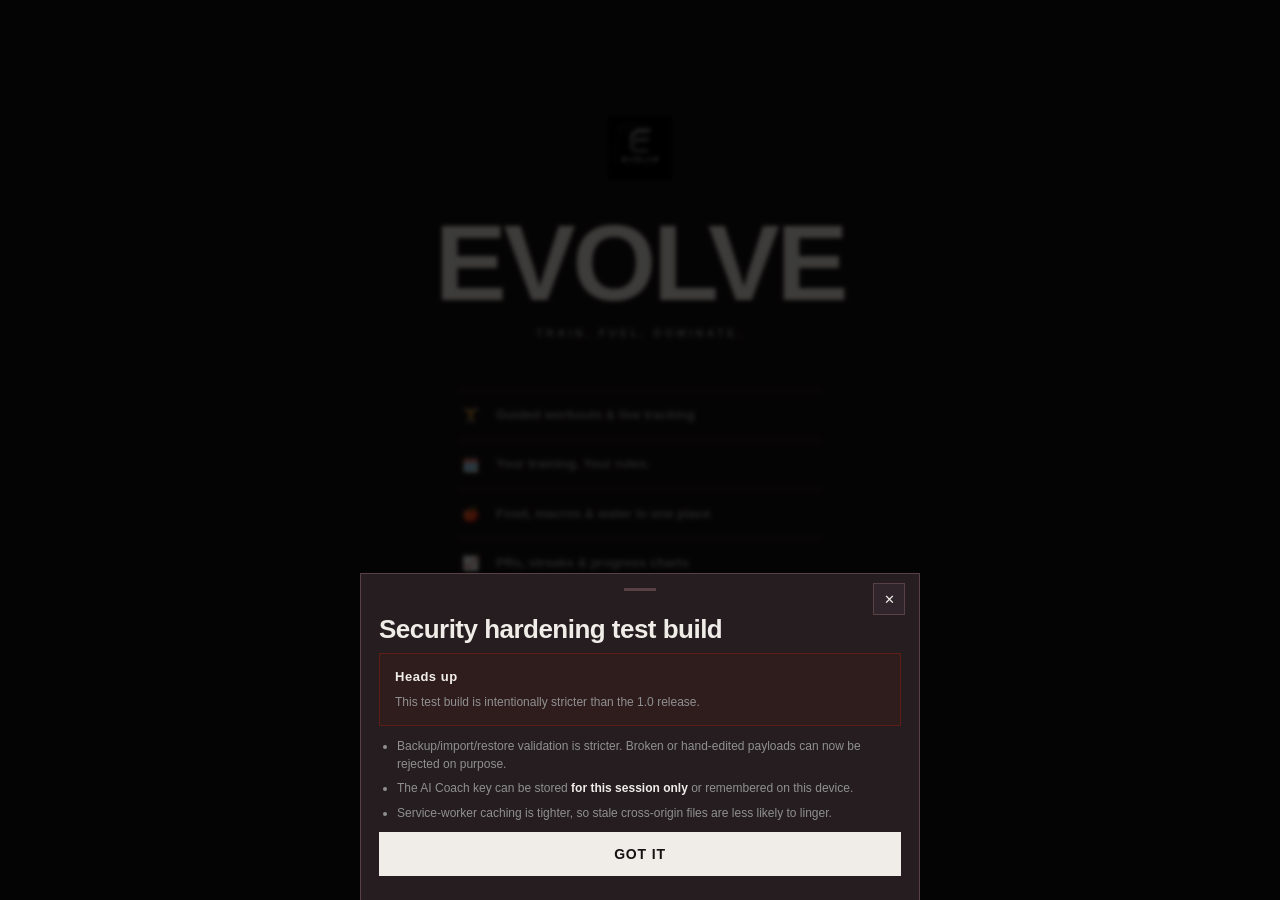
==== commit 64cb978d: "Add files via upload" ====
--- a/index.html
+++ b/index.html
@@ -30,14 +30,14 @@
   <div class="splash-inner">
     <img class="splash-logo-img" src="icon-512.png" alt="Evolve app logo">
     <div class="splash-mark disp">EVOLVE</div>
-    <div class="splash-tag">NO EXCUSES. NO SHORTCUTS.</div>
+    <div class="splash-tag">TRAIN. FUEL. DOMINATE.</div>
     <div class="splash-feats">
       <div class="sf"><span>🏋️</span>Guided workouts & live tracking</div>
       <div class="sf"><span>🗓️</span>Your training. Your rules.</div>
       <div class="sf"><span>🍎</span>Food, macros & water in one place</div>
       <div class="sf"><span>📈</span>PRs, streaks & progress charts</div>
     </div>
-    <button class="splash-enter" id="enterBtn">ENTER THE ARENA</button>
+    <button class="splash-enter" id="enterBtn">START</button>
     <button class="splash-news" id="newsToggle" style="margin-top:16px">📜 What's new<span class="news-chev" id="newsChev">▾</span></button>
     <div class="splash-news-body" id="newsBody"></div>
   </div>
--- a/styles.css
+++ b/styles.css
@@ -2,9 +2,9 @@
   /* ── BRUTAL SYSTEM ── pure black / bone white / zero compromise */
   --font-disp:"Playfair Display",Georgia,"Times New Roman",serif;
   --font-disp-spacing:-0.02em;
-  --ink:#080808; --ink2:#0E0E0E; --surface:#111111; --surface2:#161616; --surface3:#1C1C1C;
-  --line:#1E1E1E; --line2:#242424;
-  --text:#F0EDE8; --muted:#5A5A5A; --muted2:#333333;
+  --ink:#080808; --ink2:#111111; --surface:#141414; --surface2:#1A1A1A; --surface3:#202020;
+  --line:#282828; --line2:#303030;
+  --text:#F0EDE8; --muted:#909090; --muted2:#555555;
   /* Single accent: bone white. Used ONLY for primary actions & critical highlights */
   --strength:#F0EDE8; --strength2:#D8D4CE;
   /* Secondary functional colours — muted, never competing */
@@ -18,7 +18,6 @@
   --safe-b:env(safe-area-inset-bottom,0px);
   --safe-t:env(safe-area-inset-top,0px);
 }
-@import url('https://fonts.googleapis.com/css2?family=Playfair+Display:wght@700;800;900&display=swap');
 *{box-sizing:border-box;-webkit-tap-highlight-color:transparent}
 html,body{margin:0;padding:0;background:var(--ink);color:var(--text);
   font-family:Inter,-apple-system,BlinkMacSystemFont,"Segoe UI",Roboto,sans-serif;
@@ -63,7 +62,7 @@
 .splash-feats{display:flex;flex-direction:column;gap:0;width:100%;margin:48px 0 40px;border-top:1px solid var(--line)}
 .sf{display:flex;align-items:center;gap:16px;text-align:left;font-size:13px;font-weight:600;color:var(--muted);
   border-bottom:1px solid var(--line);padding:14px 0}
-.sf span{font-size:14px;width:20px;text-align:center;filter:grayscale(1)}
+.sf span{font-size:14px;width:20px;text-align:center}
 .splash-enter{font-family:var(--font-disp);font-size:18px;letter-spacing:.08em;width:100%;
   padding:20px 0;background:var(--text);color:var(--ink);font-weight:900;
   border:none;text-transform:uppercase;transition:transform .1s,opacity .15s}
@@ -329,7 +328,7 @@
 .qa-grid{display:grid;grid-template-columns:repeat(4,1fr);gap:1px;margin-top:1px}
 .qa{display:flex;flex-direction:column;align-items:center;gap:7px;background:var(--surface);border:1px solid var(--line);
   border-radius:0;padding:14px 4px 12px;font-size:9px;font-weight:700;color:var(--muted);letter-spacing:.08em;text-transform:uppercase}
-.qa .qi{font-size:20px;line-height:1;filter:grayscale(1)}
+.qa .qi{font-size:20px;line-height:1}
 .qa .ql{transition:color .15s}
 .qa:active{transform:scale(.96)}
 .qa.qa-str,.qa.qa-gold,.qa.qa-blue,.qa.qa-fuel{background:var(--surface);border-color:var(--line)}
@@ -350,11 +349,11 @@
 .mg{min-height:112px}
 .mg .go{position:absolute;top:12px;right:14px;z-index:2;font-size:16px;color:var(--muted2)}
 .train-sub{color:var(--muted);font-size:12px;margin:-6px 0 14px;letter-spacing:.08em;text-transform:uppercase}
-.mg .gi{position:absolute;top:12px;left:14px;z-index:2;font-size:18px;filter:grayscale(1)}
+.mg .gi{position:absolute;top:12px;left:14px;z-index:2;font-size:20px}
 .preset-scroll{display:flex;gap:1px;overflow-x:auto;-webkit-overflow-scrolling:touch;padding:2px 0 6px;margin:0}
 .preset-card{flex:0 0 auto;width:120px;text-align:left;background:var(--surface);border:1px solid var(--line);
   border-radius:0;padding:14px 12px}
-.preset-card .pi{font-size:18px;margin-bottom:8px;filter:grayscale(1)}
+.preset-card .pi{font-size:20px;margin-bottom:8px}
 .preset-card .pn{font-family:var(--font-disp);font-size:20px;letter-spacing:-.02em;line-height:1;font-weight:900}
 .preset-card .ps{font-size:9px;color:var(--muted);margin-top:4px;font-weight:700;letter-spacing:.1em;text-transform:uppercase}
 .preset-card .pg{font-size:10px;color:var(--muted2);margin-top:5px;line-height:1.35}
@@ -371,7 +370,7 @@
 .cardio-grid{display:grid;grid-template-columns:1fr 1fr;gap:1px}
 .cardio-tile{text-align:left;background:var(--surface);border:1px solid var(--line);border-radius:0;padding:14px;position:relative;overflow:hidden}
 .cardio-tile::after{display:none}
-.cardio-tile .cti{font-size:20px;margin-bottom:8px;filter:grayscale(1)}
+.cardio-tile .cti{font-size:20px;margin-bottom:8px}
 .cardio-tile .ctn{font-weight:700;font-size:13px;line-height:1.25;letter-spacing:.04em}
 .cardio-tile .cts{font-size:10px;color:var(--muted);margin-top:5px;letter-spacing:.06em;text-transform:uppercase}
 .cardio-tile .per{color:var(--muted2)}
@@ -471,9 +470,11 @@
 .ex-wrap.linked .ex-card{border-color:var(--line2)}
 .ex-wrap.linked::before{content:"";position:absolute;left:-3px;top:16px;bottom:-16px;width:2px;background:var(--muted);opacity:.5}
 .ex-wrap.linked-prev::before{top:-16px}
-.ss-connector{display:flex;align-items:center;justify-content:center;gap:8px;margin:-6px 0 10px;
-  font-size:9px;letter-spacing:.14em;text-transform:uppercase;color:var(--muted);font-weight:700}
-.ss-connector .ln{height:1px;flex:1;background:var(--line);max-width:60px}
+.ss-connector{display:flex;align-items:center;justify-content:center;gap:8px;
+  margin:0 0 1px;padding:9px 0;background:var(--surface2);
+  font-size:8px;letter-spacing:.18em;text-transform:uppercase;color:var(--muted);font-weight:800;
+  white-space:nowrap;overflow:hidden}
+.ss-connector .ln{height:1px;flex:0 0 30px;background:var(--line2)}
 .ex-card{background:var(--surface);border:1px solid var(--line);border-radius:0;padding:18px;margin-bottom:0}
 .ex-card.ss{border-color:var(--line2)}
 .ex-card .eh{display:flex;align-items:center;gap:8px;margin-bottom:12px}
@@ -524,8 +525,11 @@
   letter-spacing:.06em;text-transform:uppercase;display:flex;align-items:center;
   justify-content:center;gap:8px;cursor:pointer;transition:transform .1s,opacity .12s}
 .sla-complete:active{transform:scale(.99);opacity:.9}
-.ss-foot{margin-top:12px;padding-top:12px;border-top:1px solid var(--line);display:flex;justify-content:center}
-.ss-foot button{font-size:10px;font-weight:700;color:var(--muted);background:transparent;border:0;font-family:inherit;cursor:pointer;letter-spacing:.1em;text-transform:uppercase}
+.ss-foot{margin-top:10px;padding:10px 0 2px;border-top:1px solid var(--line);
+  display:flex;justify-content:center;overflow:hidden}
+.ss-foot button{font-size:9px;font-weight:800;color:var(--muted);background:transparent;border:0;
+  font-family:inherit;cursor:pointer;letter-spacing:.12em;text-transform:uppercase;
+  white-space:nowrap;max-width:100%;overflow:hidden;text-overflow:ellipsis;padding:0 4px}
 .ghost-hint{font-size:10px;color:var(--muted2);margin:2px 0 10px;letter-spacing:.06em;text-transform:uppercase}
 
 /* flash overlay */
@@ -660,9 +664,9 @@
 .pref-subhead:first-child{margin-top:2px;border-top:0;padding-top:0}
 .fuel-edit-link{font-weight:700;white-space:nowrap;display:inline-flex;align-items:center;gap:4px}
 .av.brand-av{width:36px;height:36px;padding:0;border-radius:0;background:rgba(255,255,255,.06);overflow:hidden}
-.av.brand-av img{width:100%;height:100%;display:block;border-radius:0;filter:grayscale(1)}
+.av.brand-av img{width:100%;height:100%;display:block;border-radius:0}
 .more-av.logo{width:52px;height:52px;border-radius:0;background:transparent;padding:0;overflow:hidden}
-.more-av.logo img{width:100%;height:100%;display:block;border-radius:0;filter:grayscale(1)}
+.more-av.logo img{width:100%;height:100%;display:block;border-radius:0}
 .profile-photo-btn{border:0;cursor:pointer;flex:0 0 auto}
 .profile-photo-btn:active{transform:scale(.97)}
 #fuelFab{position:fixed;z-index:119;right:max(22px,calc((100vw - 560px)/2 + 22px));
@@ -795,3 +799,217 @@
   letter-spacing:.03em}
 .menu-item:active{background:var(--surface3)}
 .menu-item.danger{color:var(--danger)}
+
+/* ══════════════════════════════════════════════════════════════
+   BRUTAL TRAIN SCREEN & EXERCISE PICKER
+   ══════════════════════════════════════════════════════════════ */
+
+/* Section headers */
+.b-sec-hdr{display:flex;align-items:baseline;justify-content:space-between;
+  padding:28px 0 10px;border-bottom:1px solid var(--line);margin-top:8px}
+.b-sec-hdr:first-child{margin-top:0;padding-top:16px}
+.b-sec-lbl{font-size:9px;letter-spacing:.28em;font-weight:800;color:var(--muted);text-transform:uppercase}
+.b-sec-sub{font-size:9px;letter-spacing:.18em;font-weight:700;color:var(--muted);text-transform:uppercase}
+
+/* Muscle group rows */
+.b-group-list{display:flex;flex-direction:column;gap:0}
+.b-group-row{display:flex;align-items:center;justify-content:space-between;
+  padding:18px 0;border-bottom:1px solid var(--line);background:transparent;
+  width:100%;text-align:left;cursor:pointer;transition:background .1s}
+.b-group-row:active{background:var(--surface)}
+.bgr-left{flex:1}
+.bgr-name{font-family:var(--font-disp);font-size:28px;letter-spacing:-.02em;
+  font-weight:900;color:var(--text);line-height:1;display:flex;align-items:center;gap:12px}
+.bgr-icon{display:inline-block;font-size:22px}
+.bgr-count{font-size:9px;letter-spacing:.18em;color:var(--muted);font-weight:700;
+  margin-top:4px;text-transform:uppercase}
+.bgr-arrow{font-size:20px;color:var(--muted);font-weight:300;padding-left:16px}
+.bgr-dot{width:3px;align-self:stretch;margin-right:8px;flex:0 0 3px;
+  background:var(--bgr-color,var(--line));border-radius:0}
+
+/* Action rows (mega, cardio, preset sessions) */
+.b-action-list{display:flex;flex-direction:column;gap:0}
+.b-action-row{display:flex;align-items:center;justify-content:space-between;
+  padding:15px 0;border-bottom:1px solid var(--line2);background:transparent;
+  width:100%;text-align:left;cursor:pointer;transition:background .1s}
+.b-action-row:active{background:var(--surface)}
+.bar-left{flex:1}
+.bar-name{font-size:12px;font-weight:800;color:var(--muted);letter-spacing:.08em;text-transform:uppercase}
+.bar-sub{font-size:11px;color:var(--muted2);margin-top:2px;letter-spacing:.02em}
+.bar-arrow{font-size:18px;color:var(--muted);padding-left:14px}
+.bar-count-badge{font-family:var(--font-disp);font-size:22px;font-weight:900;
+  color:var(--muted);padding-left:14px;min-width:32px;text-align:right}
+
+/* Preset list */
+.b-preset-list{display:flex;flex-direction:column;gap:0}
+.b-preset-row{display:flex;align-items:center;padding:16px 0;border-bottom:1px solid var(--line);
+  background:transparent;width:100%;text-align:left;cursor:pointer}
+.bpr-left{flex:1}
+.bpr-name{font-size:13px;font-weight:800;color:var(--text);letter-spacing:.06em;text-transform:uppercase}
+.bpr-sub{font-size:10px;color:var(--muted);margin-top:3px;letter-spacing:.1em;text-transform:uppercase}
+.bpr-right{display:flex;align-items:center;gap:10px}
+.bpr-count{font-family:var(--font-disp);font-size:20px;font-weight:900;color:var(--muted)}
+.bpr-arrow{font-size:16px;color:var(--muted2)}
+
+/* Exercise picker modal */
+.b-search-input{font-size:14px;letter-spacing:.06em;text-transform:uppercase}
+.b-search-input::placeholder{letter-spacing:.12em;font-size:12px}
+
+.b-filter-scroll{display:flex;gap:1px;overflow-x:auto;-webkit-overflow-scrolling:touch;scrollbar-width:none}
+.b-filter-scroll::-webkit-scrollbar{display:none}
+.b-filter-btn{flex:0 0 auto;padding:8px 14px;border:1px solid var(--line2);background:transparent;
+  color:var(--muted);font-size:10px;font-weight:800;letter-spacing:.1em;text-transform:uppercase;
+  font-family:inherit;cursor:pointer;white-space:nowrap;transition:background .1s,color .1s,border-color .1s}
+.b-filter-btn.on{background:var(--text);color:var(--ink);border-color:var(--text)}
+
+.b-ex-list{max-height:50vh;overflow-y:auto}
+.b-ex-row{display:flex;align-items:center;gap:12px;padding:13px 0;border-bottom:1px solid var(--line);
+  width:100%;text-align:left}
+.b-ex-info{flex:1;min-width:0}
+.b-ex-name{font-size:13px;font-weight:700;color:var(--text);letter-spacing:.03em;
+  white-space:nowrap;overflow:hidden;text-overflow:ellipsis}
+.b-ex-group{font-size:9px;color:var(--muted);letter-spacing:.12em;margin-top:2px}
+.b-ex-btns{display:flex;align-items:center;gap:2px;flex:0 0 auto}
+.b-ex-guide{width:28px;height:28px;border:1px solid var(--line2);background:transparent;
+  color:var(--muted);font-size:11px;font-weight:800;display:grid;place-items:center;cursor:pointer}
+.b-ex-star{width:28px;height:28px;border:1px solid var(--line2);background:transparent;
+  color:var(--muted);font-size:13px;display:grid;place-items:center;cursor:pointer}
+.b-ex-star.on{color:var(--text);border-color:var(--text)}
+.b-ex-add{width:36px;height:28px;border:1px solid var(--text);background:var(--text);
+  color:var(--ink);font-size:18px;font-weight:900;display:grid;place-items:center;cursor:pointer;
+  transition:opacity .1s}
+.b-ex-add:active{opacity:.7}
+
+/* Live workout — exercise card header */
+.live-ex-card{background:var(--surface);border-top:1px solid var(--line);border-bottom:1px solid var(--line);
+  padding:16px;margin:0 -16px 0;border-left:none;border-right:none}
+.live-ex-card+.live-ex-card{border-top:none;margin-top:-1px}
+.b-ex-hdr{display:flex;align-items:flex-start;justify-content:space-between;gap:10px;margin-bottom:4px}
+.b-ex-ordinal{font-size:9px;letter-spacing:.2em;color:var(--muted);font-weight:700;text-transform:uppercase;margin-bottom:4px}
+.b-ex-title{font-family:var(--font-disp);font-size:22px;font-weight:900;letter-spacing:-.01em;
+  color:var(--text);line-height:1.05;cursor:pointer}
+.b-ex-hdr-actions{display:flex;gap:2px;flex:0 0 auto;padding-top:2px}
+.b-more-btn{width:30px;height:30px;border:1px solid var(--line2);background:transparent;
+  color:var(--muted);font-size:15px;display:grid;place-items:center;cursor:pointer}
+.b-note-btn{width:30px;height:30px;border:1px solid var(--line2);background:transparent;
+  color:var(--muted);font-size:13px;display:grid;place-items:center;cursor:pointer}
+.b-note-btn.has-notes{border-color:var(--text);color:var(--text)}
+
+/* Set rows */
+.b-set-done{display:flex;align-items:center;gap:12px;padding:10px 0;
+  border-bottom:1px solid var(--line);cursor:pointer}
+.b-set-done-num{font-family:var(--font-disp);font-size:14px;font-weight:900;
+  color:var(--muted);min-width:18px}
+.b-set-done-val{flex:1;font-size:13px;font-weight:600;color:var(--muted);letter-spacing:.02em}
+.b-set-done-rir{font-size:8px;font-weight:800;letter-spacing:.1em;color:var(--muted2);text-transform:uppercase}
+.b-set-done-chk{width:18px;height:18px;border:1px solid var(--text);background:var(--text);
+  color:var(--ink);font-size:9px;font-weight:900;display:grid;place-items:center;flex:none}
+
+.b-set-todo{display:flex;align-items:center;gap:12px;padding:10px 0;
+  border-bottom:1px solid var(--line);opacity:.3;cursor:pointer}
+.b-set-todo-num{font-family:var(--font-disp);font-size:14px;font-weight:900;color:var(--muted);min-width:18px}
+.b-set-todo-val{flex:1;font-size:12px;color:var(--muted);letter-spacing:.02em}
+.b-set-todo-chk{width:18px;height:18px;border:1px solid var(--line2);flex:none}
+
+/* Active set */
+.b-active-set{padding:16px 0;border-bottom:2px solid var(--text);margin-bottom:12px}
+.b-active-label{display:flex;align-items:center;gap:12px;margin-bottom:12px}
+.b-active-num{font-family:var(--font-disp);font-size:20px;font-weight:900;color:var(--text)}
+.b-active-badge{font-size:8px;letter-spacing:.2em;font-weight:800;color:var(--ink);
+  background:var(--text);padding:3px 8px;text-transform:uppercase}
+.b-active-ghost{font-size:9px;letter-spacing:.1em;color:var(--muted2);text-transform:uppercase;
+  margin-bottom:12px;font-weight:700}
+.b-active-steps{display:grid;grid-template-columns:1fr 1fr;gap:1px;margin-bottom:12px}
+
+/* RIR toggle */
+.b-rir-toggle{width:100%;padding:9px 12px;border:1px solid var(--line2);background:transparent;
+  font-size:9px;font-weight:800;letter-spacing:.14em;text-transform:uppercase;color:var(--muted);
+  font-family:inherit;cursor:pointer;text-align:left;margin-bottom:10px;transition:border-color .1s,color .1s}
+.b-rir-toggle.active{border-color:var(--text);color:var(--text)}
+.b-rir-chips{display:none;flex-wrap:wrap;gap:1px;margin-bottom:12px}
+.b-rir-chips.open{display:flex}
+
+/* LOG SET button — the most important button in the app */
+.b-log-btn{width:100%;padding:19px;border:1px solid var(--text);background:var(--text);
+  color:var(--ink);font-family:var(--font-disp);font-size:17px;font-weight:900;
+  letter-spacing:.04em;text-transform:uppercase;cursor:pointer;
+  display:flex;align-items:center;justify-content:center;gap:10px;
+  transition:transform .1s,opacity .12s;margin-top:4px}
+.b-log-btn:active{transform:scale(.99);opacity:.9}
+
+/* Add set / add exercise row buttons */
+.b-add-row{display:flex;align-items:center;gap:1px;padding:12px 0;border-bottom:1px solid var(--line)}
+.b-add-btn{flex:1;padding:11px;border:1px solid var(--line2);background:transparent;
+  color:var(--muted);font-size:10px;font-weight:800;letter-spacing:.12em;text-transform:uppercase;
+  font-family:inherit;cursor:pointer;transition:border-color .1s,color .1s}
+.b-add-btn:active{border-color:var(--text);color:var(--text)}
+
+/* Session header strip */
+.b-session-hdr{display:flex;align-items:center;justify-content:space-between;
+  padding:10px 16px;background:var(--ink);border-bottom:2px solid var(--text)}
+.b-session-title{font-family:var(--font-disp);font-size:18px;font-weight:900;
+  letter-spacing:.02em;text-transform:uppercase;color:var(--text)}
+.b-session-prog{font-size:9px;letter-spacing:.16em;font-weight:800;color:var(--muted);text-transform:uppercase}
+
+/* Superset connector */
+.b-ss-connector{text-align:center;font-size:8px;letter-spacing:.18em;font-weight:800;
+  color:var(--muted);text-transform:uppercase;padding:8px 0;border-left:1px solid var(--line2);
+  margin:0 0 0 16px}
+
+/* ══════════════════════════════════════════════════════════════
+   SESSION CLOCK
+   ══════════════════════════════════════════════════════════════ */
+.lp-right{display:flex;align-items:center;gap:10px;flex:0 0 auto}
+.lp-clock{font-size:12px;font-weight:800;color:var(--text);
+  font-variant-numeric:tabular-nums;letter-spacing:.06em;
+  font-family:var(--font-disp),monospace}
+.lp-count{font-size:10px;color:var(--muted);font-weight:700;white-space:nowrap;letter-spacing:.1em}
+
+/* ══════════════════════════════════════════════════════════════
+   PR BADGE
+   ══════════════════════════════════════════════════════════════ */
+.b-pr-badge{display:inline-block;font-size:8px;font-weight:900;letter-spacing:.12em;
+  text-transform:uppercase;background:var(--text);color:var(--ink);
+  padding:2px 6px;border-radius:0;vertical-align:middle;margin-left:4px;
+  animation:prPop .3s cubic-bezier(.34,1.56,.64,1)}
+@keyframes prPop{from{transform:scale(.6);opacity:0}to{transform:scale(1);opacity:1}}
+
+/* ══════════════════════════════════════════════════════════════
+   FINISH SUMMARY SCREEN
+   ══════════════════════════════════════════════════════════════ */
+.sum-hero{text-align:center;padding:8px 0 20px;border-bottom:1px solid var(--line)}
+.sum-check{width:48px;height:48px;background:var(--text);color:var(--ink);
+  display:flex;align-items:center;justify-content:center;font-size:22px;font-weight:900;
+  margin:0 auto 12px;animation:prPop .35s cubic-bezier(.34,1.56,.64,1)}
+.sum-title{font-family:var(--font-disp);font-size:36px;font-weight:900;
+  letter-spacing:-.02em;line-height:1}
+.sum-sub{font-size:10px;letter-spacing:.2em;color:var(--muted);margin-top:6px;
+  text-transform:uppercase;font-weight:700}
+
+.sum-stats{display:grid;grid-template-columns:repeat(4,1fr);gap:1px;
+  margin:0;border-bottom:1px solid var(--line)}
+.sum-stat{padding:14px 8px;text-align:center;background:var(--surface)}
+.sum-stat-v{font-family:var(--font-disp);font-size:22px;font-weight:900;
+  color:var(--text);line-height:1}
+.sum-stat-k{font-size:7px;letter-spacing:.14em;color:var(--muted);font-weight:800;
+  text-transform:uppercase;margin-top:4px}
+
+.sum-pr-row{padding:12px 0;border-bottom:1px solid var(--line)}
+.sum-pr-item{font-size:12px;font-weight:700;color:var(--text);padding:3px 0;letter-spacing:.02em}
+.sum-pr-prev{color:var(--muted);font-weight:600}
+
+.sum-streak{font-size:9px;letter-spacing:.18em;font-weight:800;color:var(--muted);
+  text-transform:uppercase;padding:10px 0;border-bottom:1px solid var(--line)}
+
+.sum-breakdown{padding:0}
+.sum-breakdown-hdr{font-size:8px;letter-spacing:.24em;font-weight:800;color:var(--muted);
+  text-transform:uppercase;padding:12px 0 8px;border-bottom:1px solid var(--line)}
+.sum-ex{border-bottom:1px solid var(--line);padding:10px 0}
+.sum-ex-head{display:flex;align-items:center;gap:8px;margin-bottom:6px}
+.sum-ex-name{font-size:11px;font-weight:800;color:var(--text);letter-spacing:.06em}
+.sum-set-row{display:flex;align-items:center;gap:10px;padding:4px 0}
+.sum-set-n{font-size:9px;font-weight:700;color:var(--muted2);min-width:14px;letter-spacing:.04em}
+.sum-set-val{font-size:13px;font-weight:600;color:var(--muted);flex:1}
+.sum-set-rir{font-size:8px;font-weight:800;letter-spacing:.1em;color:var(--muted2);text-transform:uppercase}
+
+.sum-actions{padding:16px 0 0;display:flex;flex-direction:column;gap:0}
